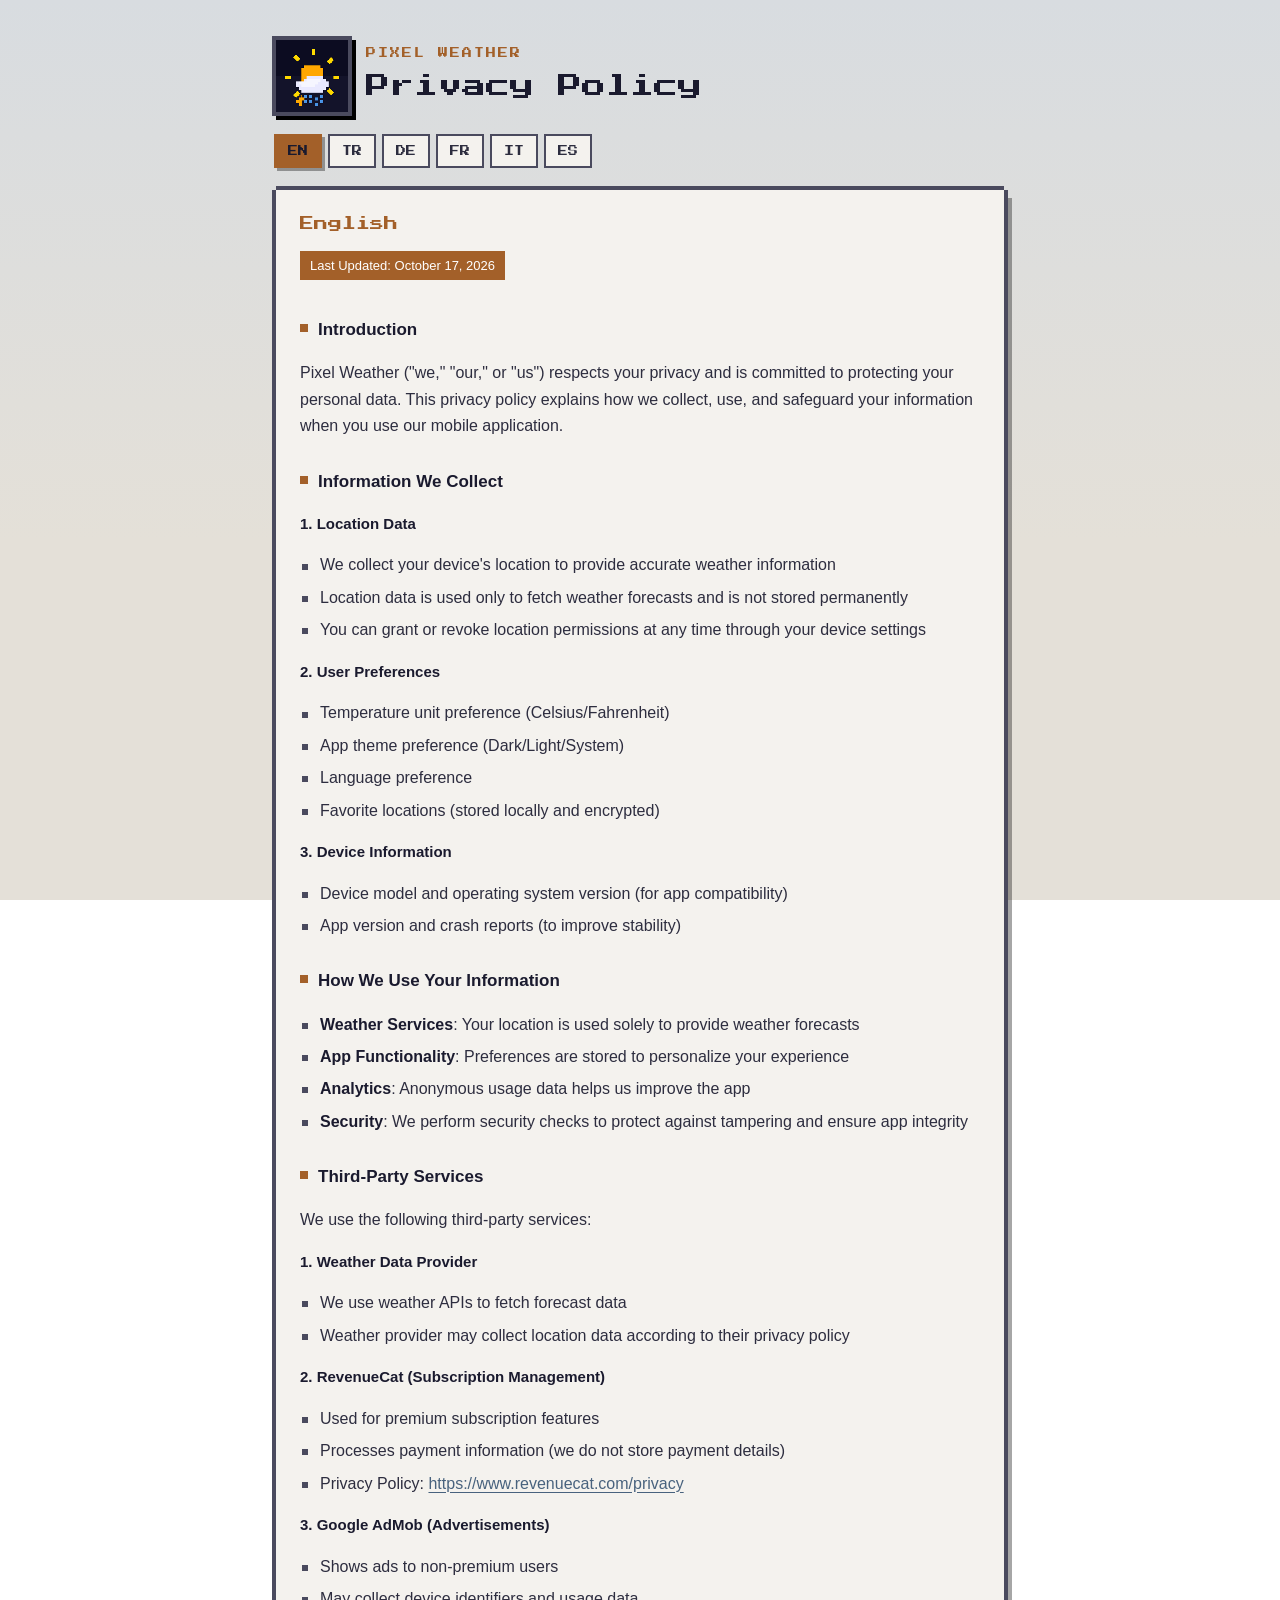
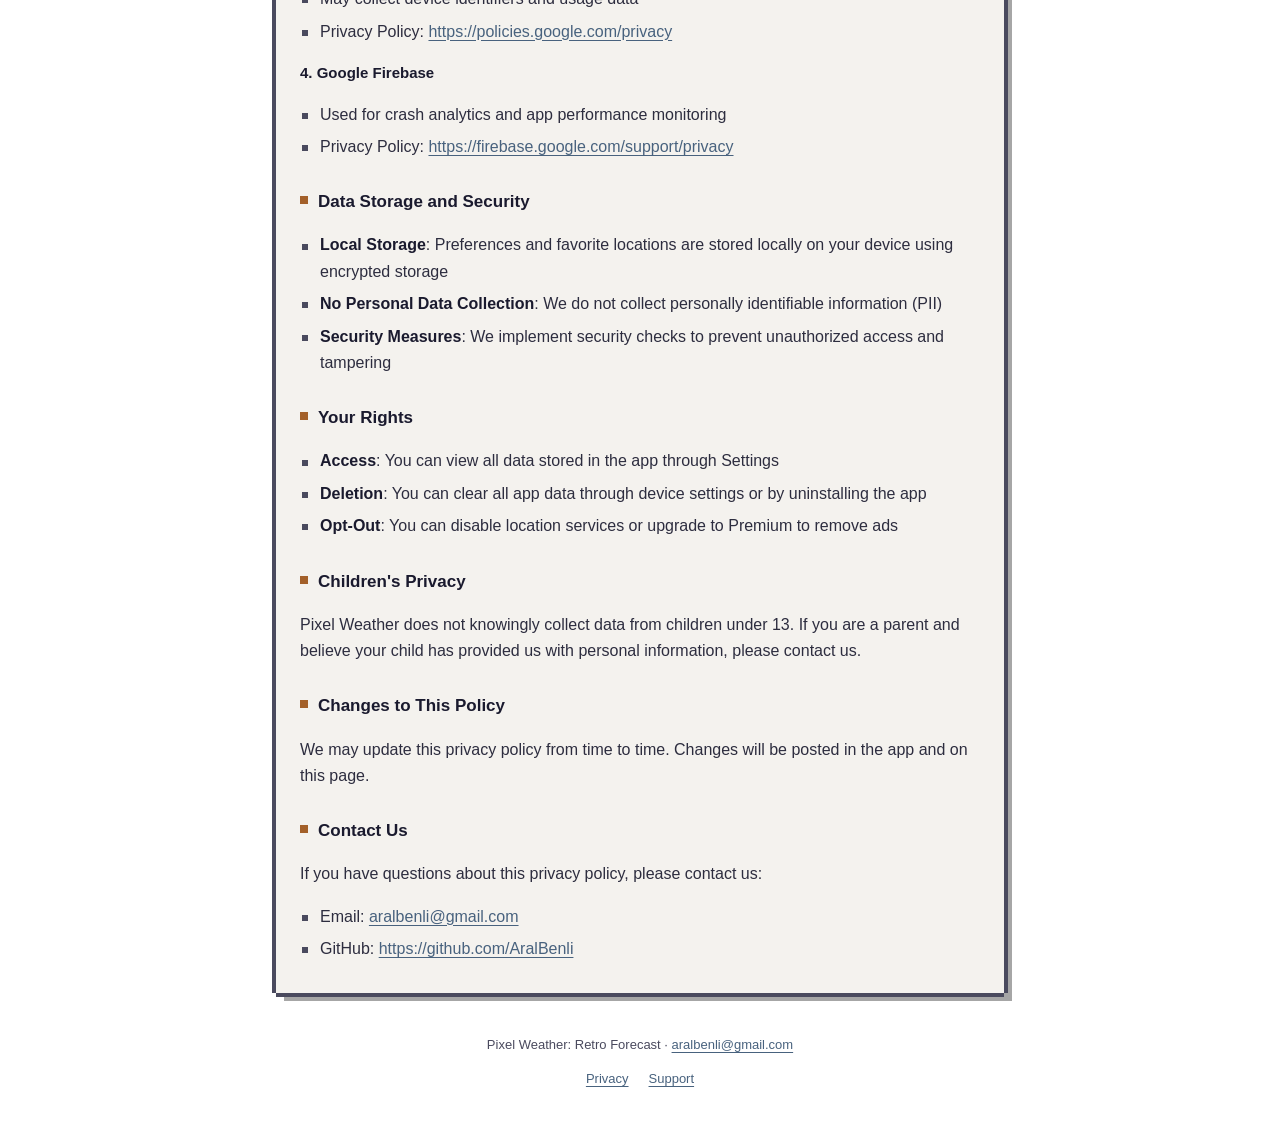
==== privacy.html @ 5e71ec56 "Add themed privacy and support pages Co-Authored-By: Claude Opus 5.5 <noreply@anthropic.com>" ====
<!doctype html>
<html lang="en">
<head>
<meta charset="utf-8">
<meta name="viewport" content="width=device-width, initial-scale=1">
<title>Privacy Policy · Pixel Weather</title>
<link rel="icon" href="icon.png">
<link rel="apple-touch-icon" href="icon.png">
<link rel="preconnect" href="https://fonts.googleapis.com">
<link rel="preconnect" href="https://fonts.gstatic.com" crossorigin>
<link href="https://fonts.googleapis.com/css2?family=Press+Start+2P&display=swap" rel="stylesheet">
<link rel="stylesheet" href="style.css">
</head>
<body>
<div class="sky" aria-hidden="true"></div>
<main>
<header class="hero">
<img src="icon.png" alt="" width="72" height="72" class="logo">
<div>
<p class="app">PIXEL WEATHER</p>
<h1>Privacy Policy</h1>
</div>
</header>
<div class="tabs" role="tablist" aria-label="Language"><button type="button" role="tab" data-lang="en" aria-selected="false">EN</button><button type="button" role="tab" data-lang="tr" aria-selected="false">TR</button><button type="button" role="tab" data-lang="de" aria-selected="false">DE</button><button type="button" role="tab" data-lang="fr" aria-selected="false">FR</button><button type="button" role="tab" data-lang="it" aria-selected="false">IT</button><button type="button" role="tab" data-lang="es" aria-selected="false">ES</button></div>
<section class="card policy" data-lang="en" lang="en" hidden>
<h2>English</h2>
<p class="updated">Last Updated: October 17, 2026</p>
<h3>Introduction</h3>
<p>Pixel Weather ("we," "our," or "us") respects your privacy and is committed to protecting your personal data. This privacy policy explains how we collect, use, and safeguard your information when you use our mobile application.</p>
<h3>Information We Collect</h3>
<h4>1. Location Data</h4>
<ul>
<li>We collect your device's location to provide accurate weather information</li>
<li>Location data is used only to fetch weather forecasts and is not stored permanently</li>
<li>You can grant or revoke location permissions at any time through your device settings</li>
</ul>
<h4>2. User Preferences</h4>
<ul>
<li>Temperature unit preference (Celsius/Fahrenheit)</li>
<li>App theme preference (Dark/Light/System)</li>
<li>Language preference</li>
<li>Favorite locations (stored locally and encrypted)</li>
</ul>
<h4>3. Device Information</h4>
<ul>
<li>Device model and operating system version (for app compatibility)</li>
<li>App version and crash reports (to improve stability)</li>
</ul>
<h3>How We Use Your Information</h3>
<ul>
<li><strong>Weather Services</strong>: Your location is used solely to provide weather forecasts</li>
<li><strong>App Functionality</strong>: Preferences are stored to personalize your experience</li>
<li><strong>Analytics</strong>: Anonymous usage data helps us improve the app</li>
<li><strong>Security</strong>: We perform security checks to protect against tampering and ensure app integrity</li>
</ul>
<h3>Third-Party Services</h3>
<p>We use the following third-party services:</p>
<h4>1. Weather Data Provider</h4>
<ul>
<li>We use weather APIs to fetch forecast data</li>
<li>Weather provider may collect location data according to their privacy policy</li>
</ul>
<h4>2. RevenueCat (Subscription Management)</h4>
<ul>
<li>Used for premium subscription features</li>
<li>Processes payment information (we do not store payment details)</li>
<li>Privacy Policy: <a href="https://www.revenuecat.com/privacy" rel="noopener">https://www.revenuecat.com/privacy</a></li>
</ul>
<h4>3. Google AdMob (Advertisements)</h4>
<ul>
<li>Shows ads to non-premium users</li>
<li>May collect device identifiers and usage data</li>
<li>Privacy Policy: <a href="https://policies.google.com/privacy" rel="noopener">https://policies.google.com/privacy</a></li>
</ul>
<h4>4. Google Firebase</h4>
<ul>
<li>Used for crash analytics and app performance monitoring</li>
<li>Privacy Policy: <a href="https://firebase.google.com/support/privacy" rel="noopener">https://firebase.google.com/support/privacy</a></li>
</ul>
<h3>Data Storage and Security</h3>
<ul>
<li><strong>Local Storage</strong>: Preferences and favorite locations are stored locally on your device using encrypted storage</li>
<li><strong>No Personal Data Collection</strong>: We do not collect personally identifiable information (PII)</li>
<li><strong>Security Measures</strong>: We implement security checks to prevent unauthorized access and tampering</li>
</ul>
<h3>Your Rights</h3>
<ul>
<li><strong>Access</strong>: You can view all data stored in the app through Settings</li>
<li><strong>Deletion</strong>: You can clear all app data through device settings or by uninstalling the app</li>
<li><strong>Opt-Out</strong>: You can disable location services or upgrade to Premium to remove ads</li>
</ul>
<h3>Children's Privacy</h3>
<p>Pixel Weather does not knowingly collect data from children under 13. If you are a parent and believe your child has provided us with personal information, please contact us.</p>
<h3>Changes to This Policy</h3>
<p>We may update this privacy policy from time to time. Changes will be posted in the app and on this page.</p>
<h3>Contact Us</h3>
<p>If you have questions about this privacy policy, please contact us:</p>
<ul>
<li>Email: <a href="mailto:aralbenli@gmail.com">aralbenli@gmail.com</a></li>
<li>GitHub: <a href="https://github.com/AralBenli" rel="noopener">https://github.com/AralBenli</a></li>
</ul>
</section>
<section class="card policy" data-lang="tr" lang="tr" hidden>
<h2>Türkçe</h2>
<p class="updated">Son Güncelleme: 17 Ekim 2026</p>
<h3>Giriş</h3>
<p>Pixel Weather ("biz" veya "uygulamamız") gizliliğinize saygı duyar ve kişisel verilerinizi korumayı taahhüt eder. Bu gizlilik politikası, mobil uygulamamızı kullandığınızda bilgilerinizi nasıl topladığımızı, kullandığımızı ve koruduğumuzu açıklar.</p>
<h3>Topladığımız Bilgiler</h3>
<h4>1. Konum Verileri</h4>
<ul>
<li>Doğru hava durumu bilgisi sağlamak için cihazınızın konumunu topluyoruz</li>
<li>Konum verileri yalnızca hava tahminlerini almak için kullanılır ve kalıcı olarak saklanmaz</li>
<li>Cihaz ayarlarınızdan istediğiniz zaman konum izinlerini verebilir veya iptal edebilirsiniz</li>
</ul>
<h4>2. Kullanıcı Tercihleri</h4>
<ul>
<li>Sıcaklık birimi tercihi (Celsius/Fahrenheit)</li>
<li>Uygulama tema tercihi (Karanlık/Aydınlık/Sistem)</li>
<li>Dil tercihi</li>
<li>Favori konumlar (yerel olarak ve şifreli şekilde saklanır)</li>
</ul>
<h4>3. Cihaz Bilgileri</h4>
<ul>
<li>Cihaz modeli ve işletim sistemi sürümü (uygulama uyumluluğu için)</li>
<li>Uygulama sürümü ve çökme raporları (kararlılığı artırmak için)</li>
</ul>
<h3>Bilgilerinizi Nasıl Kullanıyoruz</h3>
<ul>
<li><strong>Hava Durumu Hizmetleri</strong>: Konumunuz yalnızca hava tahminleri sağlamak için kullanılır</li>
<li><strong>Uygulama İşlevselliği</strong>: Tercihler deneyiminizi kişiselleştirmek için saklanır</li>
<li><strong>Analitik</strong>: Anonim kullanım verileri uygulamayı geliştirmemize yardımcı olur</li>
<li><strong>Güvenlik</strong>: Müdahaleye karşı koruma ve uygulama bütünlüğünü sağlamak için güvenlik kontrolleri yaparız</li>
</ul>
<h3>Üçüncü Taraf Hizmetler</h3>
<p>Aşağıdaki üçüncü taraf hizmetlerini kullanıyoruz:</p>
<h4>1. Hava Durumu Veri Sağlayıcı</h4>
<ul>
<li>Tahmin verilerini almak için hava durumu API'lerini kullanıyoruz</li>
<li>Hava durumu sağlayıcı, gizlilik politikasına göre konum verilerini toplayabilir</li>
</ul>
<h4>2. RevenueCat (Abonelik Yönetimi)</h4>
<ul>
<li>Premium abonelik özellikleri için kullanılır</li>
<li>Ödeme bilgilerini işler (ödeme detaylarını saklamayız)</li>
<li>Gizlilik Politikası: <a href="https://www.revenuecat.com/privacy" rel="noopener">https://www.revenuecat.com/privacy</a></li>
</ul>
<h4>3. Google AdMob (Reklamlar)</h4>
<ul>
<li>Premium olmayan kullanıcılara reklam gösterir</li>
<li>Cihaz tanımlayıcıları ve kullanım verilerini toplayabilir</li>
<li>Gizlilik Politikası: <a href="https://policies.google.com/privacy" rel="noopener">https://policies.google.com/privacy</a></li>
</ul>
<h4>4. Google Firebase</h4>
<ul>
<li>Çökme analitiği ve uygulama performans izleme için kullanılır</li>
<li>Gizlilik Politikası: <a href="https://firebase.google.com/support/privacy" rel="noopener">https://firebase.google.com/support/privacy</a></li>
</ul>
<h3>Veri Depolama ve Güvenlik</h3>
<ul>
<li><strong>Yerel Depolama</strong>: Tercihler ve favori konumlar, şifreli depolama kullanılarak cihazınızda yerel olarak saklanır</li>
<li><strong>Kişisel Veri Toplama Yok</strong>: Kişisel olarak tanımlanabilir bilgi (PII) toplamıyoruz</li>
<li><strong>Güvenlik Önlemleri</strong>: Yetkisiz erişimi ve müdahaleyi önlemek için güvenlik kontrolleri uyguluyoruz</li>
</ul>
<h3>Haklarınız</h3>
<ul>
<li><strong>Erişim</strong>: Ayarlar üzerinden uygulamada saklanan tüm verileri görüntüleyebilirsiniz</li>
<li><strong>Silme</strong>: Cihaz ayarları üzerinden veya uygulamayı kaldırarak tüm uygulama verilerini temizleyebilirsiniz</li>
<li><strong>Vazgeçme</strong>: Konum hizmetlerini devre dışı bırakabilir veya reklamları kaldırmak için Premium'a yükseltebilirsiniz</li>
</ul>
<h3>Çocukların Gizliliği</h3>
<p>Pixel Weather, 13 yaşın altındaki çocuklardan bilerek veri toplamaz. Ebeveynseniz ve çocuğunuzun bize kişisel bilgi verdiğine inanıyorsanız, lütfen bizimle iletişime geçin.</p>
<h3>Bu Politikadaki Değişiklikler</h3>
<p>Bu gizlilik politikasını zaman zaman güncelleyebiliriz. Değişiklikler uygulamada ve bu sayfada yayınlanacaktır.</p>
<h3>Bize Ulaşın</h3>
<p>Bu gizlilik politikası hakkında sorularınız varsa, lütfen bizimle iletişime geçin:</p>
<ul>
<li>E-posta: <a href="mailto:aralbenli@gmail.com">aralbenli@gmail.com</a></li>
<li>GitHub: <a href="https://github.com/AralBenli" rel="noopener">https://github.com/AralBenli</a></li>
</ul>
</section>
<section class="card policy" data-lang="de" lang="de" hidden>
<h2>Deutsch</h2>
<p class="updated">Zuletzt aktualisiert: 7. Dezember 2024</p>
<h3>Einführung</h3>
<p>Pixel Weather ("wir", "unser" oder "uns") respektiert Ihre Privatsphäre und verpflichtet sich, Ihre persönlichen Daten zu schützen. Diese Datenschutzrichtlinie erläutert, wie wir Ihre Informationen sammeln, verwenden und schützen, wenn Sie unsere mobile Anwendung nutzen.</p>
<h3>Informationen, die wir sammeln</h3>
<h4>1. Standortdaten</h4>
<ul>
<li>Wir erfassen den Standort Ihres Geräts, um genaue Wetterinformationen bereitzustellen</li>
<li>Standortdaten werden nur zum Abrufen von Wettervorhersagen verwendet und nicht dauerhaft gespeichert</li>
<li>Sie können Standortberechtigungen jederzeit über Ihre Geräteinstellungen erteilen oder widerrufen</li>
</ul>
<h4>2. Benutzerpräferenzen</h4>
<ul>
<li>Temperatureinheit-Präferenz (Celsius/Fahrenheit)</li>
<li>App-Theme-Präferenz (Dunkel/Hell/System)</li>
<li>Sprachpräferenz</li>
<li>Favorisierte Standorte (lokal und verschlüsselt gespeichert)</li>
</ul>
<h4>3. Geräteinformationen</h4>
<ul>
<li>Gerätemodell und Betriebssystemversion (für App-Kompatibilität)</li>
<li>App-Version und Absturzberichte (zur Verbesserung der Stabilität)</li>
</ul>
<h3>Wie wir Ihre Informationen verwenden</h3>
<ul>
<li><strong>Wetterdienste</strong>: Ihr Standort wird ausschließlich zur Bereitstellung von Wettervorhersagen verwendet</li>
<li><strong>App-Funktionalität</strong>: Präferenzen werden gespeichert, um Ihre Erfahrung zu personalisieren</li>
<li><strong>Analysen</strong>: Anonyme Nutzungsdaten helfen uns, die App zu verbessern</li>
<li><strong>Sicherheit</strong>: Wir führen Sicherheitsprüfungen durch, um vor Manipulation zu schützen und die App-Integrität zu gewährleisten</li>
</ul>
<h3>Drittanbieterdienste</h3>
<p>Wir verwenden folgende Drittanbieterdienste:</p>
<h4>1. Wetterdatenanbieter</h4>
<ul>
<li>Wir verwenden Wetter-APIs zum Abrufen von Vorhersagedaten</li>
<li>Der Wetteranbieter kann Standortdaten gemäß seiner Datenschutzrichtlinie sammeln</li>
</ul>
<h4>2. RevenueCat (Abonnementverwaltung)</h4>
<ul>
<li>Wird für Premium-Abonnementfunktionen verwendet</li>
<li>Verarbeitet Zahlungsinformationen (wir speichern keine Zahlungsdetails)</li>
<li>Datenschutzrichtlinie: <a href="https://www.revenuecat.com/privacy" rel="noopener">https://www.revenuecat.com/privacy</a></li>
</ul>
<h4>3. Google AdMob (Werbung)</h4>
<ul>
<li>Zeigt Werbung für Nicht-Premium-Benutzer</li>
<li>Kann Gerätekennungen und Nutzungsdaten sammeln</li>
<li>Datenschutzrichtlinie: <a href="https://policies.google.com/privacy" rel="noopener">https://policies.google.com/privacy</a></li>
</ul>
<h4>4. Google Firebase</h4>
<ul>
<li>Wird für Absturzanalysen und App-Leistungsüberwachung verwendet</li>
<li>Datenschutzrichtlinie: <a href="https://firebase.google.com/support/privacy" rel="noopener">https://firebase.google.com/support/privacy</a></li>
</ul>
<h3>Datenspeicherung und Sicherheit</h3>
<ul>
<li><strong>Lokale Speicherung</strong>: Präferenzen und Favoritenstandorte werden lokal auf Ihrem Gerät mit verschlüsselter Speicherung gespeichert</li>
<li><strong>Keine Sammlung persönlicher Daten</strong>: Wir sammeln keine persönlich identifizierbaren Informationen (PII)</li>
<li><strong>Sicherheitsmaßnahmen</strong>: Wir implementieren Sicherheitsprüfungen, um unbefugten Zugriff und Manipulation zu verhindern</li>
</ul>
<h3>Ihre Rechte</h3>
<ul>
<li><strong>Zugriff</strong>: Sie können alle in der App gespeicherten Daten über die Einstellungen einsehen</li>
<li><strong>Löschung</strong>: Sie können alle App-Daten über die Geräteeinstellungen löschen oder durch Deinstallation der App</li>
<li><strong>Widerspruch</strong>: Sie können Standortdienste deaktivieren oder auf Premium upgraden, um Werbung zu entfernen</li>
</ul>
<h3>Privatsphäre von Kindern</h3>
<p>Pixel Weather sammelt wissentlich keine Daten von Kindern unter 13 Jahren. Wenn Sie ein Elternteil sind und glauben, dass Ihr Kind uns persönliche Informationen zur Verfügung gestellt hat, kontaktieren Sie uns bitte.</p>
<h3>Änderungen dieser Richtlinie</h3>
<p>Wir können diese Datenschutzrichtlinie von Zeit zu Zeit aktualisieren. Änderungen werden in der App und auf dieser Seite veröffentlicht.</p>
<h3>Kontaktieren Sie uns</h3>
<p>Wenn Sie Fragen zu dieser Datenschutzrichtlinie haben, kontaktieren Sie uns bitte:</p>
<ul>
<li>E-Mail: <a href="mailto:aralbenli@gmail.com">aralbenli@gmail.com</a></li>
<li>GitHub: <a href="https://github.com/AralBenli" rel="noopener">https://github.com/AralBenli</a></li>
</ul>
</section>
<section class="card policy" data-lang="fr" lang="fr" hidden>
<h2>Français</h2>
<p class="updated">Dernière mise à jour : 7 décembre 2024</p>
<h3>Introduction</h3>
<p>Pixel Weather ("nous", "notre" ou "nos") respecte votre vie privée et s'engage à protéger vos données personnelles. Cette politique de confidentialité explique comment nous collectons, utilisons et protégeons vos informations lorsque vous utilisez notre application mobile.</p>
<h3>Informations que nous collectons</h3>
<h4>1. Données de localisation</h4>
<ul>
<li>Nous collectons la localisation de votre appareil pour fournir des informations météorologiques précises</li>
<li>Les données de localisation sont utilisées uniquement pour récupérer les prévisions météo et ne sont pas stockées de façon permanente</li>
<li>Vous pouvez accorder ou révoquer les autorisations de localisation à tout moment via les paramètres de votre appareil</li>
</ul>
<h4>2. Préférences utilisateur</h4>
<ul>
<li>Préférence d'unité de température (Celsius/Fahrenheit)</li>
<li>Préférence de thème de l'application (Sombre/Clair/Système)</li>
<li>Préférence de langue</li>
<li>Emplacements favoris (stockés localement et cryptés)</li>
</ul>
<h4>3. Informations sur l'appareil</h4>
<ul>
<li>Modèle d'appareil et version du système d'exploitation (pour la compatibilité de l'application)</li>
<li>Version de l'application et rapports de plantage (pour améliorer la stabilité)</li>
</ul>
<h3>Comment nous utilisons vos informations</h3>
<ul>
<li><strong>Services météorologiques</strong> : Votre localisation est utilisée uniquement pour fournir des prévisions météo</li>
<li><strong>Fonctionnalité de l'application</strong> : Les préférences sont stockées pour personnaliser votre expérience</li>
<li><strong>Analyses</strong> : Les données d'utilisation anonymes nous aident à améliorer l'application</li>
<li><strong>Sécurité</strong> : Nous effectuons des contrôles de sécurité pour protéger contre les manipulations et garantir l'intégrité de l'application</li>
</ul>
<h3>Services tiers</h3>
<p>Nous utilisons les services tiers suivants :</p>
<h4>1. Fournisseur de données météorologiques</h4>
<ul>
<li>Nous utilisons des API météo pour récupérer les données de prévision</li>
<li>Le fournisseur météo peut collecter des données de localisation selon sa politique de confidentialité</li>
</ul>
<h4>2. RevenueCat (Gestion des abonnements)</h4>
<ul>
<li>Utilisé pour les fonctionnalités d'abonnement premium</li>
<li>Traite les informations de paiement (nous ne stockons pas les détails de paiement)</li>
<li>Politique de confidentialité : <a href="https://www.revenuecat.com/privacy" rel="noopener">https://www.revenuecat.com/privacy</a></li>
</ul>
<h4>3. Google AdMob (Publicités)</h4>
<ul>
<li>Affiche des publicités aux utilisateurs non premium</li>
<li>Peut collecter des identifiants d'appareil et des données d'utilisation</li>
<li>Politique de confidentialité : <a href="https://policies.google.com/privacy" rel="noopener">https://policies.google.com/privacy</a></li>
</ul>
<h4>4. Google Firebase</h4>
<ul>
<li>Utilisé pour l'analyse des plantages et la surveillance des performances de l'application</li>
<li>Politique de confidentialité : <a href="https://firebase.google.com/support/privacy" rel="noopener">https://firebase.google.com/support/privacy</a></li>
</ul>
<h3>Stockage et sécurité des données</h3>
<ul>
<li><strong>Stockage local</strong> : Les préférences et emplacements favoris sont stockés localement sur votre appareil à l'aide d'un stockage crypté</li>
<li><strong>Pas de collecte de données personnelles</strong> : Nous ne collectons pas d'informations personnellement identifiables (PII)</li>
<li><strong>Mesures de sécurité</strong> : Nous mettons en œuvre des contrôles de sécurité pour empêcher l'accès non autorisé et la manipulation</li>
</ul>
<h3>Vos droits</h3>
<ul>
<li><strong>Accès</strong> : Vous pouvez consulter toutes les données stockées dans l'application via les Paramètres</li>
<li><strong>Suppression</strong> : Vous pouvez effacer toutes les données de l'application via les paramètres de l'appareil ou en désinstallant l'application</li>
<li><strong>Opt-Out</strong> : Vous pouvez désactiver les services de localisation ou passer à Premium pour supprimer les publicités</li>
</ul>
<h3>Confidentialité des enfants</h3>
<p>Pixel Weather ne collecte pas sciemment de données auprès d'enfants de moins de 13 ans. Si vous êtes parent et pensez que votre enfant nous a fourni des informations personnelles, veuillez nous contacter.</p>
<h3>Modifications de cette politique</h3>
<p>Nous pouvons mettre à jour cette politique de confidentialité de temps en temps. Les modifications seront publiées dans l'application et sur cette page.</p>
<h3>Nous contacter</h3>
<p>Si vous avez des questions concernant cette politique de confidentialité, veuillez nous contacter :</p>
<ul>
<li>E-mail : <a href="mailto:aralbenli@gmail.com">aralbenli@gmail.com</a></li>
<li>GitHub : <a href="https://github.com/AralBenli" rel="noopener">https://github.com/AralBenli</a></li>
</ul>
</section>
<section class="card policy" data-lang="it" lang="it" hidden>
<h2>Italiano</h2>
<p class="updated">Ultimo aggiornamento: 7 dicembre 2024</p>
<h3>Introduzione</h3>
<p>Pixel Weather ("noi", "nostro" o "ci") rispetta la tua privacy e si impegna a proteggere i tuoi dati personali. Questa informativa sulla privacy spiega come raccogliamo, utilizziamo e proteggiamo le tue informazioni quando utilizzi la nostra applicazione mobile.</p>
<h3>Informazioni che raccogliamo</h3>
<h4>1. Dati sulla posizione</h4>
<ul>
<li>Raccogliamo la posizione del tuo dispositivo per fornire informazioni meteorologiche accurate</li>
<li>I dati sulla posizione vengono utilizzati solo per recuperare le previsioni meteorologiche e non vengono memorizzati in modo permanente</li>
<li>Puoi concedere o revocare le autorizzazioni di localizzazione in qualsiasi momento tramite le impostazioni del dispositivo</li>
</ul>
<h4>2. Preferenze utente</h4>
<ul>
<li>Preferenza unità di temperatura (Celsius/Fahrenheit)</li>
<li>Preferenza tema app (Scuro/Chiaro/Sistema)</li>
<li>Preferenza lingua</li>
<li>Posizioni preferite (memorizzate localmente e crittografate)</li>
</ul>
<h4>3. Informazioni sul dispositivo</h4>
<ul>
<li>Modello del dispositivo e versione del sistema operativo (per compatibilità dell'app)</li>
<li>Versione dell'app e rapporti sui crash (per migliorare la stabilità)</li>
</ul>
<h3>Come utilizziamo le tue informazioni</h3>
<ul>
<li><strong>Servizi meteorologici</strong>: La tua posizione viene utilizzata esclusivamente per fornire previsioni meteorologiche</li>
<li><strong>Funzionalità dell'app</strong>: Le preferenze vengono memorizzate per personalizzare la tua esperienza</li>
<li><strong>Analisi</strong>: I dati di utilizzo anonimi ci aiutano a migliorare l'app</li>
<li><strong>Sicurezza</strong>: Eseguiamo controlli di sicurezza per proteggere da manomissioni e garantire l'integrità dell'app</li>
</ul>
<h3>Servizi di terze parti</h3>
<p>Utilizziamo i seguenti servizi di terze parti:</p>
<h4>1. Fornitore di dati meteorologici</h4>
<ul>
<li>Utilizziamo API meteorologiche per recuperare i dati delle previsioni</li>
<li>Il fornitore meteorologico può raccogliere dati sulla posizione secondo la propria informativa sulla privacy</li>
</ul>
<h4>2. RevenueCat (Gestione abbonamenti)</h4>
<ul>
<li>Utilizzato per funzionalità di abbonamento premium</li>
<li>Elabora informazioni di pagamento (non memorizziamo i dettagli di pagamento)</li>
<li>Informativa sulla privacy: <a href="https://www.revenuecat.com/privacy" rel="noopener">https://www.revenuecat.com/privacy</a></li>
</ul>
<h4>3. Google AdMob (Pubblicità)</h4>
<ul>
<li>Mostra annunci agli utenti non premium</li>
<li>Può raccogliere identificatori del dispositivo e dati di utilizzo</li>
<li>Informativa sulla privacy: <a href="https://policies.google.com/privacy" rel="noopener">https://policies.google.com/privacy</a></li>
</ul>
<h4>4. Google Firebase</h4>
<ul>
<li>Utilizzato per l'analisi dei crash e il monitoraggio delle prestazioni dell'app</li>
<li>Informativa sulla privacy: <a href="https://firebase.google.com/support/privacy" rel="noopener">https://firebase.google.com/support/privacy</a></li>
</ul>
<h3>Archiviazione e sicurezza dei dati</h3>
<ul>
<li><strong>Archiviazione locale</strong>: Le preferenze e le posizioni preferite vengono memorizzate localmente sul tuo dispositivo utilizzando l'archiviazione crittografata</li>
<li><strong>Nessuna raccolta di dati personali</strong>: Non raccogliamo informazioni personalmente identificabili (PII)</li>
<li><strong>Misure di sicurezza</strong>: Implementiamo controlli di sicurezza per prevenire accessi non autorizzati e manomissioni</li>
</ul>
<h3>I tuoi diritti</h3>
<ul>
<li><strong>Accesso</strong>: Puoi visualizzare tutti i dati memorizzati nell'app tramite Impostazioni</li>
<li><strong>Eliminazione</strong>: Puoi cancellare tutti i dati dell'app tramite le impostazioni del dispositivo o disinstallando l'app</li>
<li><strong>Opt-Out</strong>: Puoi disabilitare i servizi di localizzazione o passare a Premium per rimuovere gli annunci</li>
</ul>
<h3>Privacy dei bambini</h3>
<p>Pixel Weather non raccoglie consapevolmente dati da bambini di età inferiore ai 13 anni. Se sei un genitore e ritieni che tuo figlio ci abbia fornito informazioni personali, ti preghiamo di contattarci.</p>
<h3>Modifiche a questa politica</h3>
<p>Potremmo aggiornare questa informativa sulla privacy di volta in volta. Le modifiche saranno pubblicate nell'app e in questa pagina.</p>
<h3>Contattaci</h3>
<p>Se hai domande su questa informativa sulla privacy, contattaci:</p>
<ul>
<li>E-mail: <a href="mailto:aralbenli@gmail.com">aralbenli@gmail.com</a></li>
<li>GitHub: <a href="https://github.com/AralBenli" rel="noopener">https://github.com/AralBenli</a></li>
</ul>
</section>
<section class="card policy" data-lang="es" lang="es" hidden>
<h2>Español</h2>
<p class="updated">Última actualización: 7 de diciembre de 2024</p>
<h3>Introducción</h3>
<p>Pixel Weather ("nosotros", "nuestro" o "nos") respeta su privacidad y se compromete a proteger sus datos personales. Esta política de privacidad explica cómo recopilamos, usamos y protegemos su información cuando utiliza nuestra aplicación móvil.</p>
<h3>Información que recopilamos</h3>
<h4>1. Datos de ubicación</h4>
<ul>
<li>Recopilamos la ubicación de su dispositivo para proporcionar información meteorológica precisa</li>
<li>Los datos de ubicación se utilizan únicamente para obtener pronósticos meteorológicos y no se almacenan de forma permanente</li>
<li>Puede otorgar o revocar permisos de ubicación en cualquier momento a través de la configuración de su dispositivo</li>
</ul>
<h4>2. Preferencias del usuario</h4>
<ul>
<li>Preferencia de unidad de temperatura (Celsius/Fahrenheit)</li>
<li>Preferencia de tema de la aplicación (Oscuro/Claro/Sistema)</li>
<li>Preferencia de idioma</li>
<li>Ubicaciones favoritas (almacenadas localmente y encriptadas)</li>
</ul>
<h4>3. Información del dispositivo</h4>
<ul>
<li>Modelo de dispositivo y versión del sistema operativo (para compatibilidad de la aplicación)</li>
<li>Versión de la aplicación e informes de fallos (para mejorar la estabilidad)</li>
</ul>
<h3>Cómo utilizamos su información</h3>
<ul>
<li><strong>Servicios meteorológicos</strong>: Su ubicación se utiliza únicamente para proporcionar pronósticos meteorológicos</li>
<li><strong>Funcionalidad de la aplicación</strong>: Las preferencias se almacenan para personalizar su experiencia</li>
<li><strong>Análisis</strong>: Los datos de uso anónimos nos ayudan a mejorar la aplicación</li>
<li><strong>Seguridad</strong>: Realizamos verificaciones de seguridad para proteger contra manipulaciones y garantizar la integridad de la aplicación</li>
</ul>
<h3>Servicios de terceros</h3>
<p>Utilizamos los siguientes servicios de terceros:</p>
<h4>1. Proveedor de datos meteorológicos</h4>
<ul>
<li>Utilizamos APIs meteorológicas para obtener datos de pronóstico</li>
<li>El proveedor meteorológico puede recopilar datos de ubicación según su política de privacidad</li>
</ul>
<h4>2. RevenueCat (Gestión de suscripciones)</h4>
<ul>
<li>Se utiliza para funciones de suscripción premium</li>
<li>Procesa información de pago (no almacenamos detalles de pago)</li>
<li>Política de privacidad: <a href="https://www.revenuecat.com/privacy" rel="noopener">https://www.revenuecat.com/privacy</a></li>
</ul>
<h4>3. Google AdMob (Publicidad)</h4>
<ul>
<li>Muestra anuncios a usuarios no premium</li>
<li>Puede recopilar identificadores de dispositivo y datos de uso</li>
<li>Política de privacidad: <a href="https://policies.google.com/privacy" rel="noopener">https://policies.google.com/privacy</a></li>
</ul>
<h4>4. Google Firebase</h4>
<ul>
<li>Se utiliza para análisis de fallos y monitoreo del rendimiento de la aplicación</li>
<li>Política de privacidad: <a href="https://firebase.google.com/support/privacy" rel="noopener">https://firebase.google.com/support/privacy</a></li>
</ul>
<h3>Almacenamiento y seguridad de datos</h3>
<ul>
<li><strong>Almacenamiento local</strong>: Las preferencias y ubicaciones favoritas se almacenan localmente en su dispositivo utilizando almacenamiento encriptado</li>
<li><strong>No recopilación de datos personales</strong>: No recopilamos información de identificación personal (PII)</li>
<li><strong>Medidas de seguridad</strong>: Implementamos verificaciones de seguridad para prevenir accesos no autorizados y manipulaciones</li>
</ul>
<h3>Sus derechos</h3>
<ul>
<li><strong>Acceso</strong>: Puede ver todos los datos almacenados en la aplicación a través de Configuración</li>
<li><strong>Eliminación</strong>: Puede borrar todos los datos de la aplicación a través de la configuración del dispositivo o desinstalando la aplicación</li>
<li><strong>Exclusión</strong>: Puede deshabilitar los servicios de ubicación o actualizar a Premium para eliminar anuncios</li>
</ul>
<h3>Privacidad de los niños</h3>
<p>Pixel Weather no recopila intencionalmente datos de niños menores de 13 años. Si es padre y cree que su hijo nos ha proporcionado información personal, contáctenos.</p>
<h3>Cambios en esta política</h3>
<p>Podemos actualizar esta política de privacidad de vez en cuando. Los cambios se publicarán en la aplicación y en esta página.</p>
<h3>Contáctenos</h3>
<p>Si tiene preguntas sobre esta política de privacidad, contáctenos:</p>
<ul>
<li>Correo electrónico: <a href="mailto:aralbenli@gmail.com">aralbenli@gmail.com</a></li>
<li>GitHub: <a href="https://github.com/AralBenli" rel="noopener">https://github.com/AralBenli</a></li>
</ul>
</section>
</main>
<footer>
<p>Pixel Weather: Retro Forecast · <a href="mailto:aralbenli@gmail.com">aralbenli@gmail.com</a></p>
<nav><a href="privacy.html">Privacy</a><a href="support.html">Support</a></nav>
</footer>
<script>
(function () {
  var tabs = document.querySelectorAll('.tabs button');
  var codes = Array.prototype.map.call(tabs, function (t) { return t.dataset.lang; });
  function show(code) {
    if (codes.indexOf(code) < 0) code = 'en';
    tabs.forEach(function (t) { t.setAttribute('aria-selected', t.dataset.lang === code); });
    document.querySelectorAll('.policy').forEach(function (s) { s.hidden = s.dataset.lang !== code; });
    document.documentElement.lang = code;
  }
  tabs.forEach(function (t) {
    t.addEventListener('click', function () { history.replaceState(null, '', '#' + t.dataset.lang); show(t.dataset.lang); });
  });
  var hash = location.hash.slice(1);
  var nav = (navigator.language || 'en').slice(0, 2).toLowerCase();
  show(codes.indexOf(hash) >= 0 ? hash : nav);
})();
</script>
</body>
</html>
---- style.css ----
/* Palette from shared/.../ui/theme/Color.kt */
:root {
  --bg: #0d0d1e;
  --bg-2: #1a1a2e;
  --card: #1a1a2e;
  --card-edge: #3b3b52;
  --text: #b8b8c5;
  --muted: #8f8f9c;
  --heading: #e4e0d8;
  --accent: #ffa500;
  --accent-dim: #a36029;
  --link: #8fb4e0;
  --sun: #ffd600;
  --pixel: 4px;
  color-scheme: dark;
}

@media (prefers-color-scheme: light) {
  :root {
    --bg: #d8dce0;
    --bg-2: #e4e0d8;
    --card: #f4f2ee;
    --card-edge: #4a4a5e;
    --text: #2d2d3f;
    --muted: #4a4a5e;
    --heading: #1a1a2e;
    --accent: #a36029;
    --accent-dim: #a36029;
    --link: #48627e;
    --sun: #ab8644;
    color-scheme: light;
  }
}

* { box-sizing: border-box; }

html { -webkit-text-size-adjust: 100%; }

body {
  margin: 0;
  min-height: 100vh;
  background: linear-gradient(180deg, var(--bg) 0, var(--bg-2) 60vh) fixed;
  color: var(--text);
  font: 16px/1.65 -apple-system, BlinkMacSystemFont, "Segoe UI", Roboto, "Helvetica Neue", Arial, sans-serif;
}

/* A few pixel stars, only in the dark theme */
.sky {
  position: fixed;
  inset: 0;
  pointer-events: none;
  background-image:
    radial-gradient(var(--sun) 1px, transparent 1.5px),
    radial-gradient(#e8e8f8 1px, transparent 1.5px);
  background-size: 140px 120px, 90px 170px;
  background-position: 20px 30px, 60px 80px;
  opacity: .25;
}
@media (prefers-color-scheme: light) { .sky { display: none; } }

main, footer {
  position: relative;
  max-width: 760px;
  margin: 0 auto;
  padding: 0 16px;
}

.hero {
  display: flex;
  align-items: center;
  gap: 18px;
  padding: 40px 0 24px;
}
.logo {
  image-rendering: pixelated;
  box-shadow: 0 0 0 var(--pixel) var(--card-edge), var(--pixel) var(--pixel) 0 var(--pixel) #000;
}
.app {
  margin: 0 0 10px;
  font: 10px/1 "Press Start 2P", monospace;
  letter-spacing: 2px;
  color: var(--accent);
}
h1, h2 {
  font-family: "Press Start 2P", monospace;
  font-weight: normal;
  color: var(--heading);
  line-height: 1.5;
}
h1 { margin: 0; font-size: clamp(16px, 4.5vw, 24px); }
h2 { margin: 0 0 16px; font-size: 14px; color: var(--accent); }
h3 {
  margin: 28px 0 8px;
  font-size: 17px;
  color: var(--heading);
}
h3::before {
  content: "";
  display: inline-block;
  width: 8px;
  height: 8px;
  margin-right: 10px;
  vertical-align: 3px;
  background: var(--accent);
}
h4 { margin: 16px 0 4px; font-size: 15px; color: var(--heading); }

/* Stepped pixel border */
.card {
  margin: 0 0 20px;
  padding: 24px;
  background: var(--card);
  box-shadow:
    0 calc(var(--pixel) * -1) 0 0 var(--card-edge),
    0 var(--pixel) 0 0 var(--card-edge),
    calc(var(--pixel) * -1) 0 0 0 var(--card-edge),
    var(--pixel) 0 0 0 var(--card-edge),
    calc(var(--pixel) * 2) calc(var(--pixel) * 2) 0 0 rgba(0, 0, 0, .35);
}
.card > :last-child { margin-bottom: 0; }

.updated {
  display: inline-block;
  margin: 0 0 8px;
  padding: 4px 10px;
  font-size: 13px;
  color: var(--bg);
  background: var(--accent-dim);
}
@media (prefers-color-scheme: light) { .updated { color: #fff; } }

.lead { font-size: 17px; margin-top: 0; }
.muted { color: var(--muted); font-size: 14px; }

ul { padding-left: 0; list-style: none; }
li { position: relative; padding-left: 20px; margin: 6px 0; }
li::before {
  content: "";
  position: absolute;
  left: 2px;
  top: .7em;
  width: 6px;
  height: 6px;
  background: var(--muted);
}

a { color: var(--link); text-underline-offset: 3px; overflow-wrap: anywhere; }
strong { color: var(--heading); }

.tabs {
  display: flex;
  flex-wrap: wrap;
  gap: 10px;
  margin: 0 0 24px;
}
.tabs button {
  font: 10px/1 "Press Start 2P", monospace;
  padding: 10px 12px;
  border: 0;
  cursor: pointer;
  color: var(--text);
  background: var(--card);
  box-shadow: 0 0 0 2px var(--card-edge);
}
.tabs button[aria-selected="true"] {
  color: #1a1a2e;
  background: var(--accent);
  box-shadow: 0 0 0 2px var(--accent), 3px 3px 0 2px rgba(0, 0, 0, .35);
}
.tabs button:focus-visible, .button:focus-visible, summary:focus-visible {
  outline: 2px dashed var(--sun);
  outline-offset: 4px;
}

.button {
  display: inline-block;
  margin: 4px 8px 4px 0;
  padding: 12px 16px;
  font: 11px/1.4 "Press Start 2P", monospace;
  color: #1a1a2e;
  background: var(--accent);
  text-decoration: none;
  box-shadow: 3px 3px 0 0 rgba(0, 0, 0, .4);
}
.button:active { transform: translate(2px, 2px); box-shadow: 1px 1px 0 0 rgba(0, 0, 0, .4); }

details { border-top: 2px dashed var(--card-edge); padding: 12px 0; }
details:first-of-type { border-top: 0; padding-top: 0; }
summary {
  cursor: pointer;
  font-weight: 600;
  color: var(--heading);
  list-style: none;
}
summary::-webkit-details-marker { display: none; }
summary::before { content: "▸ "; color: var(--accent); }
details[open] summary::before { content: "▾ "; }

footer {
  padding-top: 8px;
  padding-bottom: 40px;
  font-size: 13px;
  color: var(--muted);
  text-align: center;
}
footer nav { display: flex; justify-content: center; gap: 20px; }
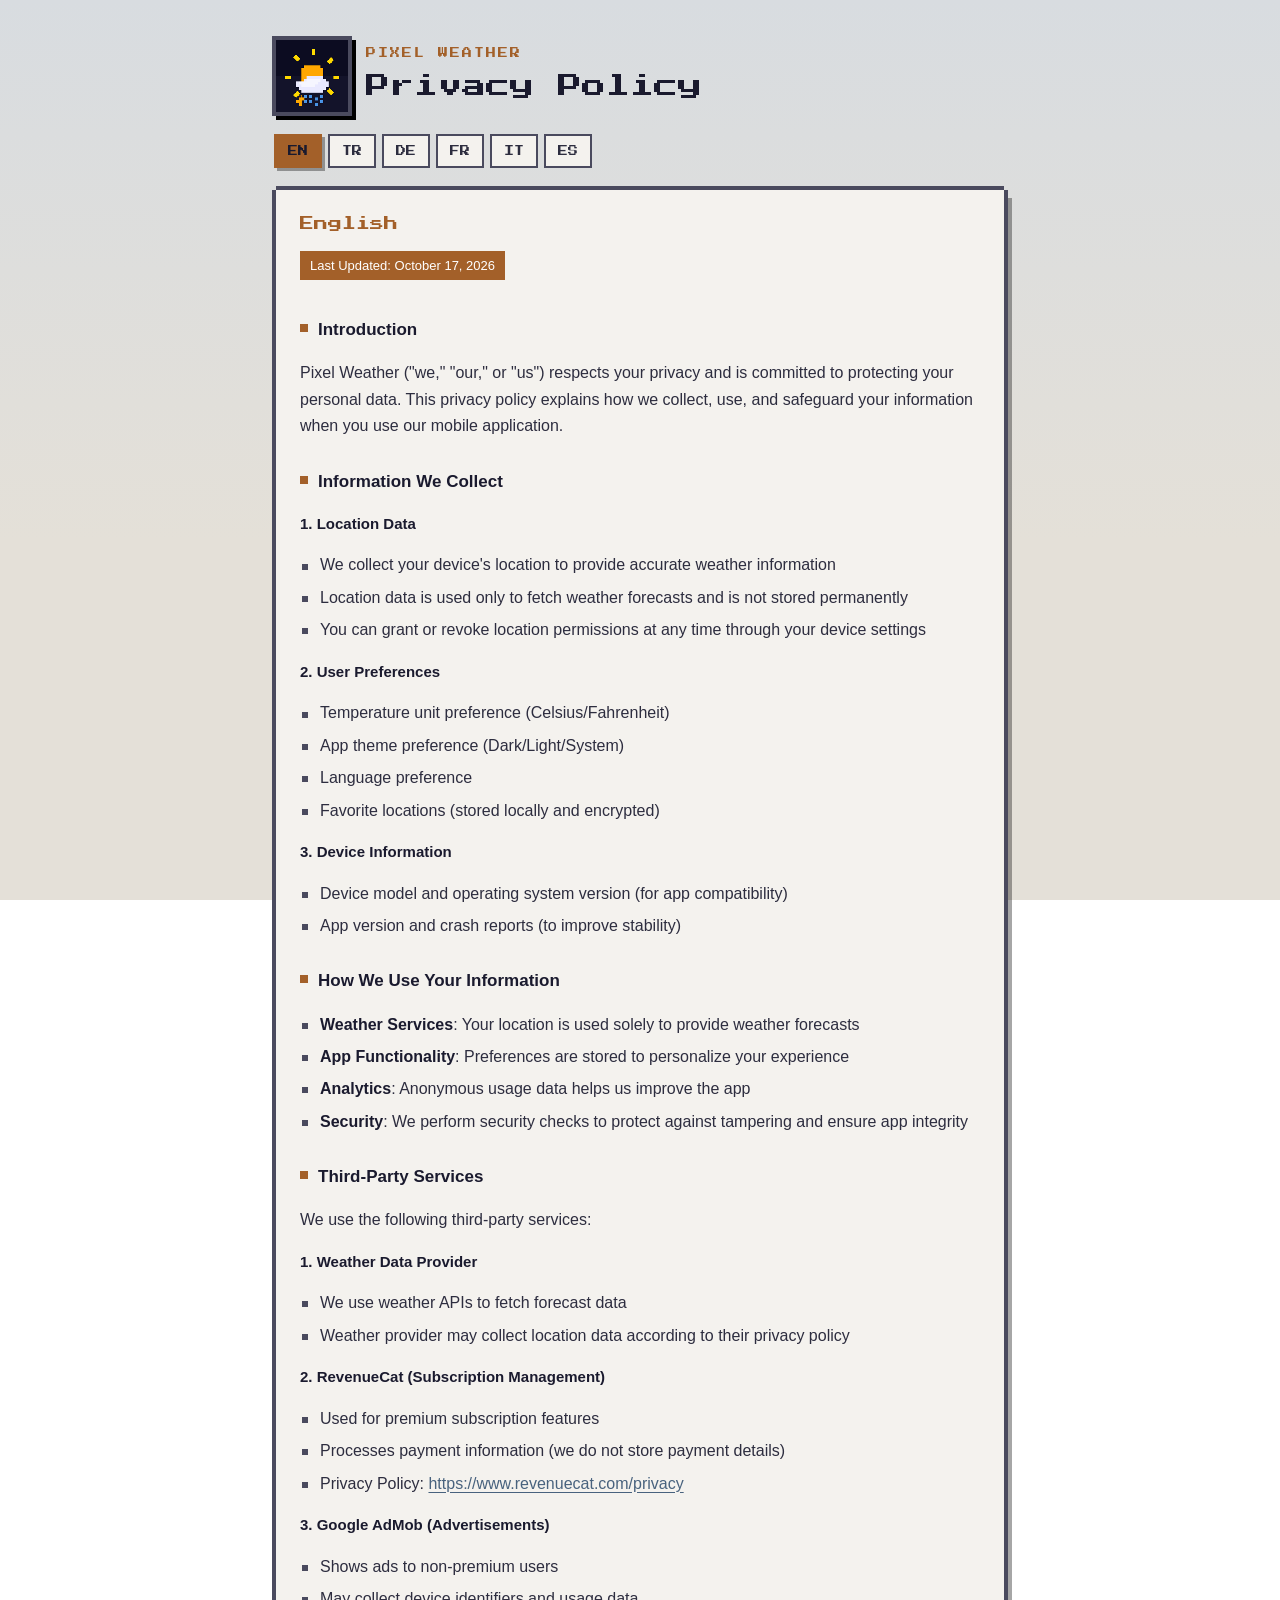
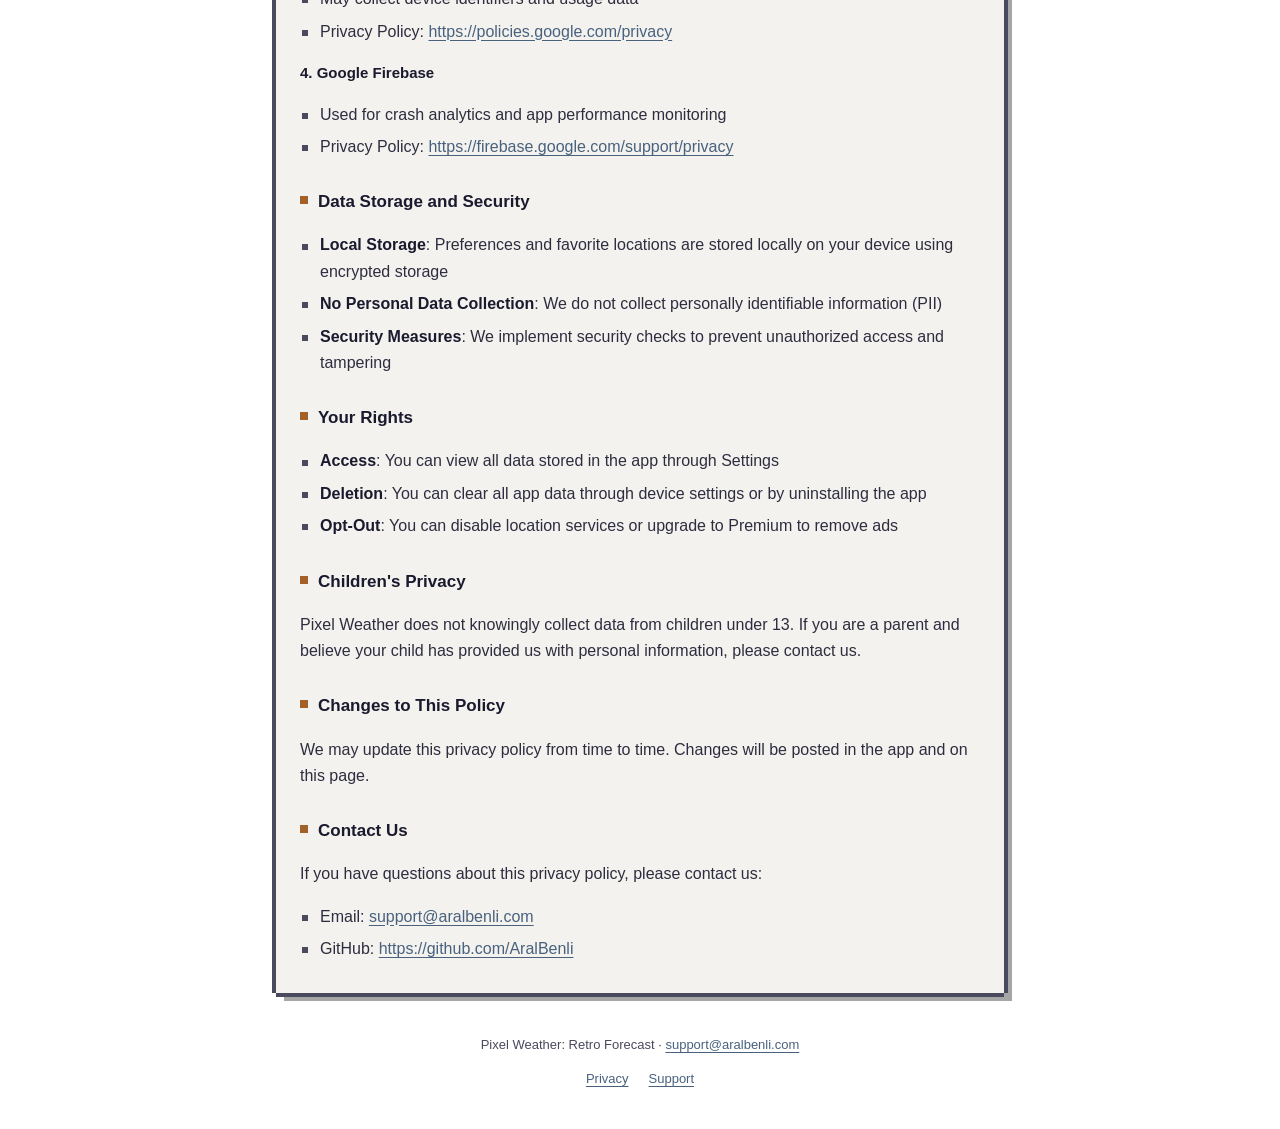
==== commit e1c037c9: "Use support@aralbenli.com as the contact address Co-Authored-By: Claude Opus 5.5 <noreply@anthropic." ====
--- a/privacy.html
+++ b/privacy.html
@@ -96,7 +96,7 @@
 <h3>Contact Us</h3>
 <p>If you have questions about this privacy policy, please contact us:</p>
 <ul>
-<li>Email: <a href="mailto:aralbenli@gmail.com">aralbenli@gmail.com</a></li>
+<li>Email: <a href="mailto:support@aralbenli.com">support@aralbenli.com</a></li>
 <li>GitHub: <a href="https://github.com/AralBenli" rel="noopener">https://github.com/AralBenli</a></li>
 </ul>
 </section>
@@ -174,7 +174,7 @@
 <h3>Bize Ulaşın</h3>
 <p>Bu gizlilik politikası hakkında sorularınız varsa, lütfen bizimle iletişime geçin:</p>
 <ul>
-<li>E-posta: <a href="mailto:aralbenli@gmail.com">aralbenli@gmail.com</a></li>
+<li>E-posta: <a href="mailto:support@aralbenli.com">support@aralbenli.com</a></li>
 <li>GitHub: <a href="https://github.com/AralBenli" rel="noopener">https://github.com/AralBenli</a></li>
 </ul>
 </section>
@@ -252,7 +252,7 @@
 <h3>Kontaktieren Sie uns</h3>
 <p>Wenn Sie Fragen zu dieser Datenschutzrichtlinie haben, kontaktieren Sie uns bitte:</p>
 <ul>
-<li>E-Mail: <a href="mailto:aralbenli@gmail.com">aralbenli@gmail.com</a></li>
+<li>E-Mail: <a href="mailto:support@aralbenli.com">support@aralbenli.com</a></li>
 <li>GitHub: <a href="https://github.com/AralBenli" rel="noopener">https://github.com/AralBenli</a></li>
 </ul>
 </section>
@@ -330,7 +330,7 @@
 <h3>Nous contacter</h3>
 <p>Si vous avez des questions concernant cette politique de confidentialité, veuillez nous contacter :</p>
 <ul>
-<li>E-mail : <a href="mailto:aralbenli@gmail.com">aralbenli@gmail.com</a></li>
+<li>E-mail : <a href="mailto:support@aralbenli.com">support@aralbenli.com</a></li>
 <li>GitHub : <a href="https://github.com/AralBenli" rel="noopener">https://github.com/AralBenli</a></li>
 </ul>
 </section>
@@ -408,7 +408,7 @@
 <h3>Contattaci</h3>
 <p>Se hai domande su questa informativa sulla privacy, contattaci:</p>
 <ul>
-<li>E-mail: <a href="mailto:aralbenli@gmail.com">aralbenli@gmail.com</a></li>
+<li>E-mail: <a href="mailto:support@aralbenli.com">support@aralbenli.com</a></li>
 <li>GitHub: <a href="https://github.com/AralBenli" rel="noopener">https://github.com/AralBenli</a></li>
 </ul>
 </section>
@@ -486,13 +486,13 @@
 <h3>Contáctenos</h3>
 <p>Si tiene preguntas sobre esta política de privacidad, contáctenos:</p>
 <ul>
-<li>Correo electrónico: <a href="mailto:aralbenli@gmail.com">aralbenli@gmail.com</a></li>
+<li>Correo electrónico: <a href="mailto:support@aralbenli.com">support@aralbenli.com</a></li>
 <li>GitHub: <a href="https://github.com/AralBenli" rel="noopener">https://github.com/AralBenli</a></li>
 </ul>
 </section>
 </main>
 <footer>
-<p>Pixel Weather: Retro Forecast · <a href="mailto:aralbenli@gmail.com">aralbenli@gmail.com</a></p>
+<p>Pixel Weather: Retro Forecast · <a href="mailto:support@aralbenli.com">support@aralbenli.com</a></p>
 <nav><a href="privacy.html">Privacy</a><a href="support.html">Support</a></nav>
 </footer>
 <script>
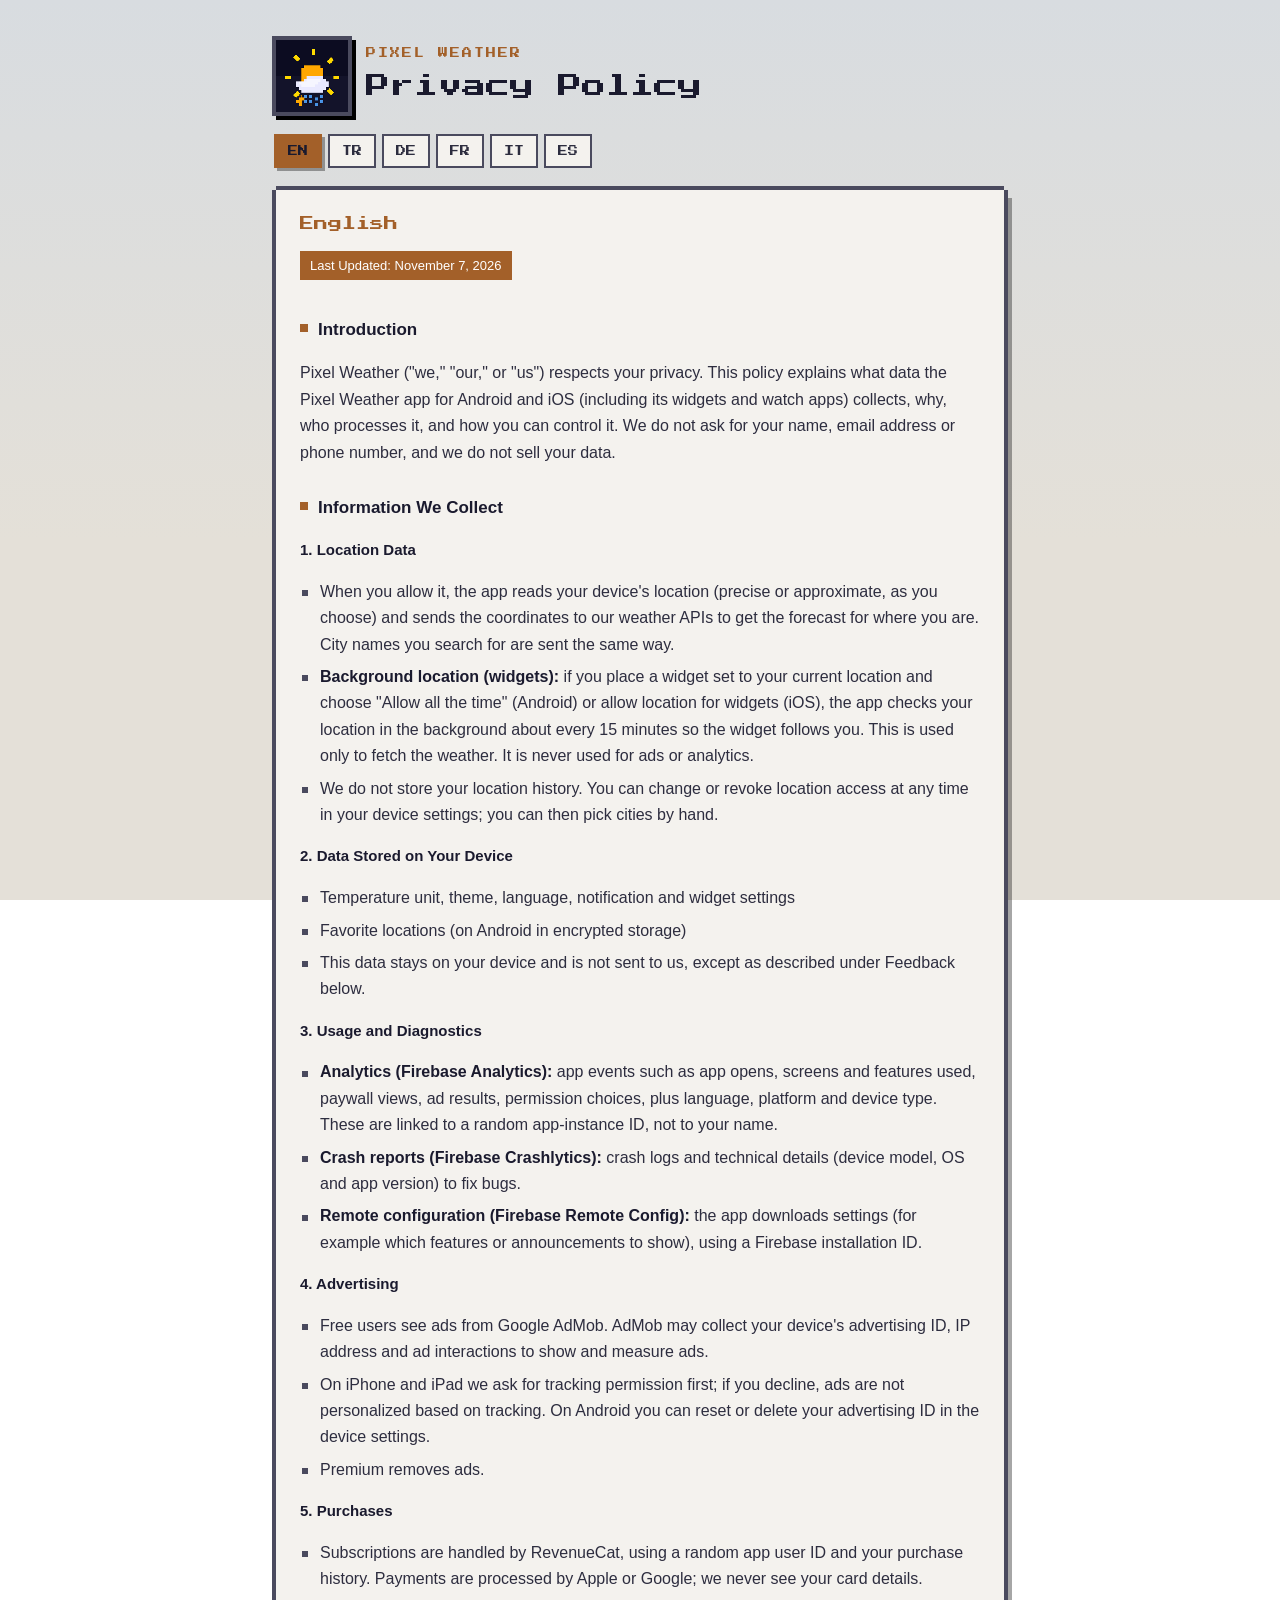
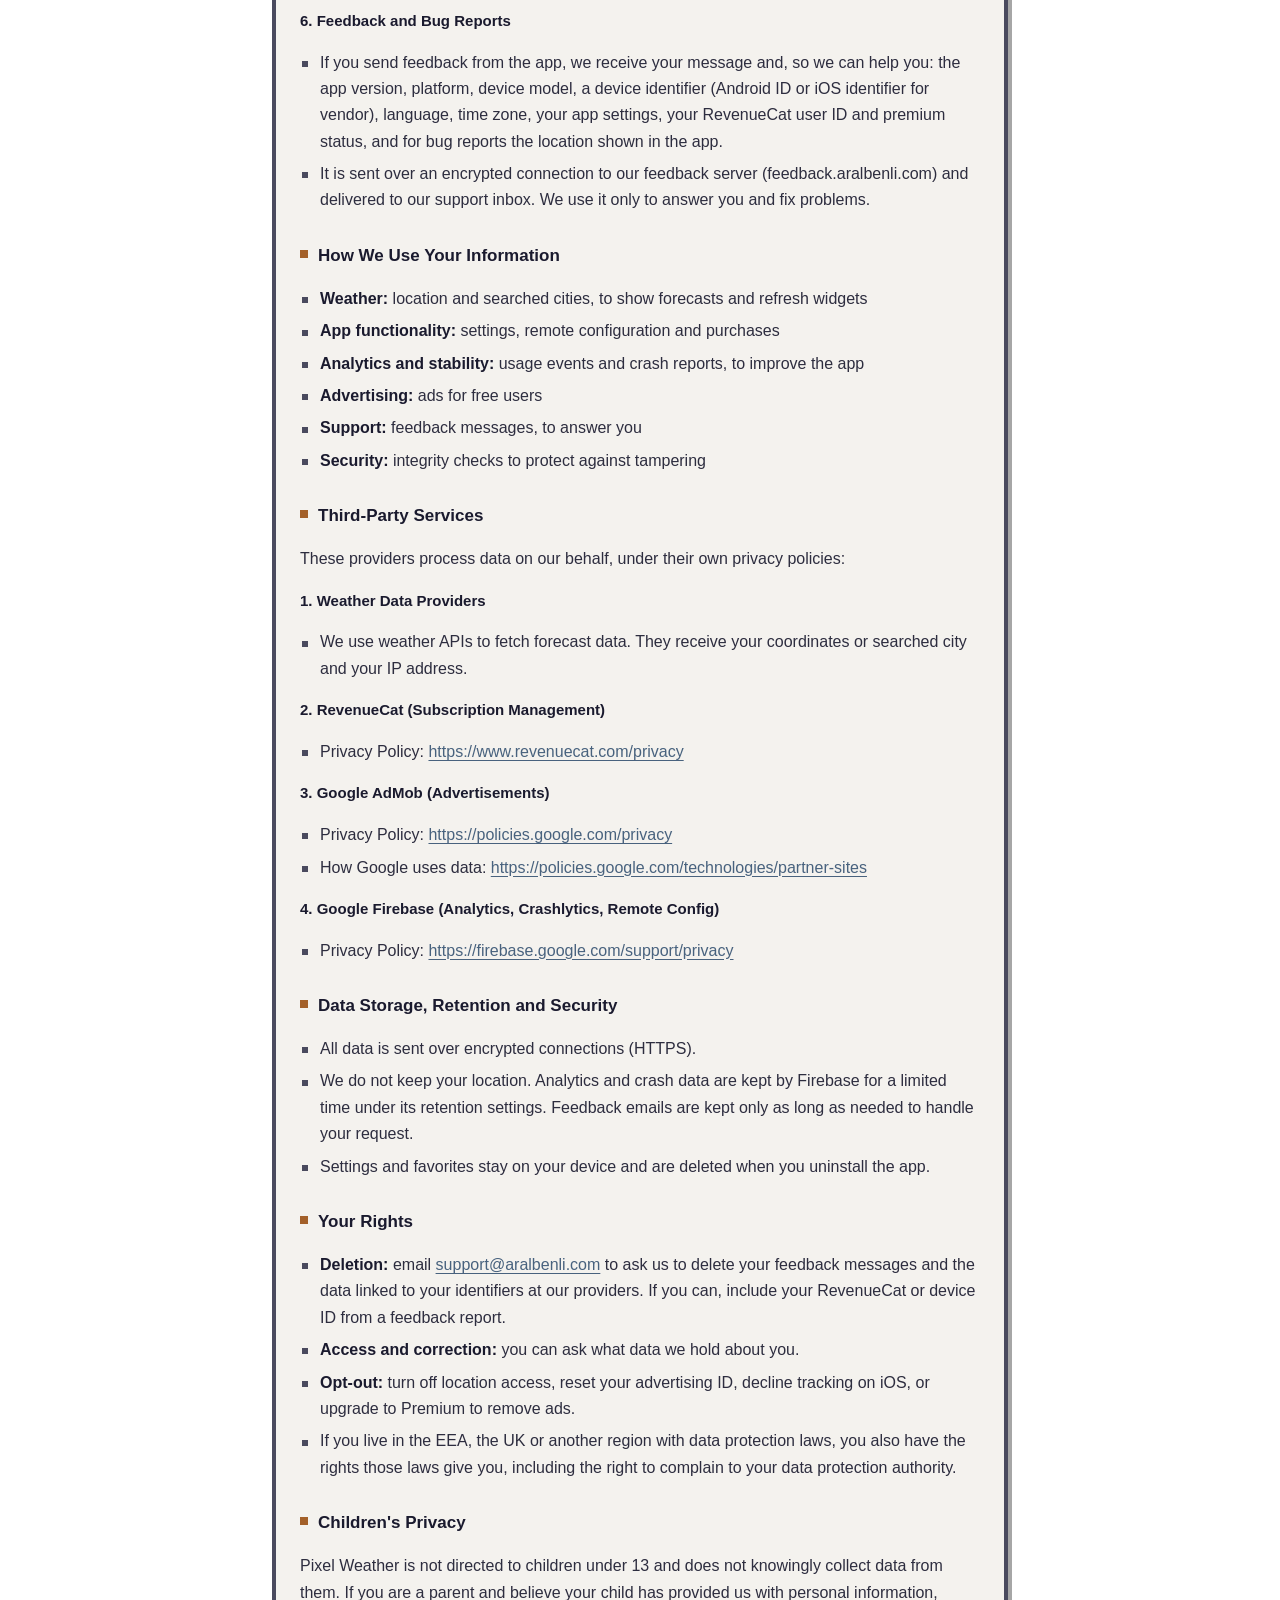
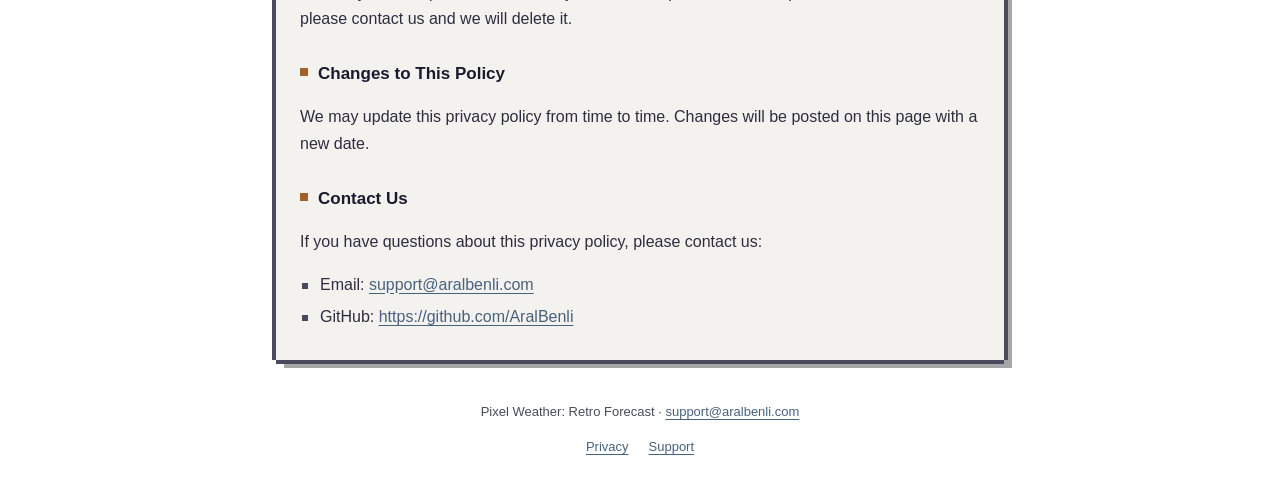
==== commit bb540353: "Update the privacy policy to match the app and follow the app's theme The policy now covers backgrou" ====
--- a/privacy.html
+++ b/privacy.html
@@ -10,6 +10,8 @@
 <link rel="preconnect" href="https://fonts.gstatic.com" crossorigin>
 <link href="https://fonts.googleapis.com/css2?family=Press+Start+2P&display=swap" rel="stylesheet">
 <link rel="stylesheet" href="style.css">
+<script>/* The app passes its own theme (?theme=dark|light); otherwise the system setting decides */
+try{var t=new URLSearchParams(location.search).get("theme");if(t==="dark"||t==="light")document.documentElement.dataset.theme=t;}catch(e){}</script>
 </head>
 <body>
 <div class="sky" aria-hidden="true"></div>
@@ -24,75 +26,88 @@
 <div class="tabs" role="tablist" aria-label="Language"><button type="button" role="tab" data-lang="en" aria-selected="false">EN</button><button type="button" role="tab" data-lang="tr" aria-selected="false">TR</button><button type="button" role="tab" data-lang="de" aria-selected="false">DE</button><button type="button" role="tab" data-lang="fr" aria-selected="false">FR</button><button type="button" role="tab" data-lang="it" aria-selected="false">IT</button><button type="button" role="tab" data-lang="es" aria-selected="false">ES</button></div>
 <section class="card policy" data-lang="en" lang="en" hidden>
 <h2>English</h2>
-<p class="updated">Last Updated: October 17, 2026</p>
+<p class="updated">Last Updated: November 7, 2026</p>
 <h3>Introduction</h3>
-<p>Pixel Weather ("we," "our," or "us") respects your privacy and is committed to protecting your personal data. This privacy policy explains how we collect, use, and safeguard your information when you use our mobile application.</p>
+<p>Pixel Weather ("we," "our," or "us") respects your privacy. This policy explains what data the Pixel Weather app for Android and iOS (including its widgets and watch apps) collects, why, who processes it, and how you can control it. We do not ask for your name, email address or phone number, and we do not sell your data.</p>
 <h3>Information We Collect</h3>
 <h4>1. Location Data</h4>
 <ul>
-<li>We collect your device's location to provide accurate weather information</li>
-<li>Location data is used only to fetch weather forecasts and is not stored permanently</li>
-<li>You can grant or revoke location permissions at any time through your device settings</li>
-</ul>
-<h4>2. User Preferences</h4>
-<ul>
-<li>Temperature unit preference (Celsius/Fahrenheit)</li>
-<li>App theme preference (Dark/Light/System)</li>
-<li>Language preference</li>
-<li>Favorite locations (stored locally and encrypted)</li>
-</ul>
-<h4>3. Device Information</h4>
-<ul>
-<li>Device model and operating system version (for app compatibility)</li>
-<li>App version and crash reports (to improve stability)</li>
+<li>When you allow it, the app reads your device's location (precise or approximate, as you choose) and sends the coordinates to our weather APIs to get the forecast for where you are. City names you search for are sent the same way.</li>
+<li><strong>Background location (widgets):</strong> if you place a widget set to your current location and choose "Allow all the time" (Android) or allow location for widgets (iOS), the app checks your location in the background about every 15 minutes so the widget follows you. This is used only to fetch the weather. It is never used for ads or analytics.</li>
+<li>We do not store your location history. You can change or revoke location access at any time in your device settings; you can then pick cities by hand.</li>
+</ul>
+<h4>2. Data Stored on Your Device</h4>
+<ul>
+<li>Temperature unit, theme, language, notification and widget settings</li>
+<li>Favorite locations (on Android in encrypted storage)</li>
+<li>This data stays on your device and is not sent to us, except as described under Feedback below.</li>
+</ul>
+<h4>3. Usage and Diagnostics</h4>
+<ul>
+<li><strong>Analytics (Firebase Analytics):</strong> app events such as app opens, screens and features used, paywall views, ad results, permission choices, plus language, platform and device type. These are linked to a random app-instance ID, not to your name.</li>
+<li><strong>Crash reports (Firebase Crashlytics):</strong> crash logs and technical details (device model, OS and app version) to fix bugs.</li>
+<li><strong>Remote configuration (Firebase Remote Config):</strong> the app downloads settings (for example which features or announcements to show), using a Firebase installation ID.</li>
+</ul>
+<h4>4. Advertising</h4>
+<ul>
+<li>Free users see ads from Google AdMob. AdMob may collect your device's advertising ID, IP address and ad interactions to show and measure ads.</li>
+<li>On iPhone and iPad we ask for tracking permission first; if you decline, ads are not personalized based on tracking. On Android you can reset or delete your advertising ID in the device settings.</li>
+<li>Premium removes ads.</li>
+</ul>
+<h4>5. Purchases</h4>
+<ul>
+<li>Subscriptions are handled by RevenueCat, using a random app user ID and your purchase history. Payments are processed by Apple or Google; we never see your card details.</li>
+</ul>
+<h4>6. Feedback and Bug Reports</h4>
+<ul>
+<li>If you send feedback from the app, we receive your message and, so we can help you: the app version, platform, device model, a device identifier (Android ID or iOS identifier for vendor), language, time zone, your app settings, your RevenueCat user ID and premium status, and for bug reports the location shown in the app.</li>
+<li>It is sent over an encrypted connection to our feedback server (feedback.aralbenli.com) and delivered to our support inbox. We use it only to answer you and fix problems.</li>
 </ul>
 <h3>How We Use Your Information</h3>
 <ul>
-<li><strong>Weather Services</strong>: Your location is used solely to provide weather forecasts</li>
-<li><strong>App Functionality</strong>: Preferences are stored to personalize your experience</li>
-<li><strong>Analytics</strong>: Anonymous usage data helps us improve the app</li>
-<li><strong>Security</strong>: We perform security checks to protect against tampering and ensure app integrity</li>
+<li><strong>Weather:</strong> location and searched cities, to show forecasts and refresh widgets</li>
+<li><strong>App functionality:</strong> settings, remote configuration and purchases</li>
+<li><strong>Analytics and stability:</strong> usage events and crash reports, to improve the app</li>
+<li><strong>Advertising:</strong> ads for free users</li>
+<li><strong>Support:</strong> feedback messages, to answer you</li>
+<li><strong>Security:</strong> integrity checks to protect against tampering</li>
 </ul>
 <h3>Third-Party Services</h3>
-<p>We use the following third-party services:</p>
-<h4>1. Weather Data Provider</h4>
-<ul>
-<li>We use weather APIs to fetch forecast data</li>
-<li>Weather provider may collect location data according to their privacy policy</li>
+<p>These providers process data on our behalf, under their own privacy policies:</p>
+<h4>1. Weather Data Providers</h4>
+<ul>
+<li>We use weather APIs to fetch forecast data. They receive your coordinates or searched city and your IP address.</li>
 </ul>
 <h4>2. RevenueCat (Subscription Management)</h4>
 <ul>
-<li>Used for premium subscription features</li>
-<li>Processes payment information (we do not store payment details)</li>
 <li>Privacy Policy: <a href="https://www.revenuecat.com/privacy" rel="noopener">https://www.revenuecat.com/privacy</a></li>
 </ul>
 <h4>3. Google AdMob (Advertisements)</h4>
 <ul>
-<li>Shows ads to non-premium users</li>
-<li>May collect device identifiers and usage data</li>
 <li>Privacy Policy: <a href="https://policies.google.com/privacy" rel="noopener">https://policies.google.com/privacy</a></li>
-</ul>
-<h4>4. Google Firebase</h4>
-<ul>
-<li>Used for crash analytics and app performance monitoring</li>
+<li>How Google uses data: <a href="https://policies.google.com/technologies/partner-sites" rel="noopener">https://policies.google.com/technologies/partner-sites</a></li>
+</ul>
+<h4>4. Google Firebase (Analytics, Crashlytics, Remote Config)</h4>
+<ul>
 <li>Privacy Policy: <a href="https://firebase.google.com/support/privacy" rel="noopener">https://firebase.google.com/support/privacy</a></li>
 </ul>
-<h3>Data Storage and Security</h3>
-<ul>
-<li><strong>Local Storage</strong>: Preferences and favorite locations are stored locally on your device using encrypted storage</li>
-<li><strong>No Personal Data Collection</strong>: We do not collect personally identifiable information (PII)</li>
-<li><strong>Security Measures</strong>: We implement security checks to prevent unauthorized access and tampering</li>
+<h3>Data Storage, Retention and Security</h3>
+<ul>
+<li>All data is sent over encrypted connections (HTTPS).</li>
+<li>We do not keep your location. Analytics and crash data are kept by Firebase for a limited time under its retention settings. Feedback emails are kept only as long as needed to handle your request.</li>
+<li>Settings and favorites stay on your device and are deleted when you uninstall the app.</li>
 </ul>
 <h3>Your Rights</h3>
 <ul>
-<li><strong>Access</strong>: You can view all data stored in the app through Settings</li>
-<li><strong>Deletion</strong>: You can clear all app data through device settings or by uninstalling the app</li>
-<li><strong>Opt-Out</strong>: You can disable location services or upgrade to Premium to remove ads</li>
+<li><strong>Deletion:</strong> email <a href="mailto:support@aralbenli.com">support@aralbenli.com</a> to ask us to delete your feedback messages and the data linked to your identifiers at our providers. If you can, include your RevenueCat or device ID from a feedback report.</li>
+<li><strong>Access and correction:</strong> you can ask what data we hold about you.</li>
+<li><strong>Opt-out:</strong> turn off location access, reset your advertising ID, decline tracking on iOS, or upgrade to Premium to remove ads.</li>
+<li>If you live in the EEA, the UK or another region with data protection laws, you also have the rights those laws give you, including the right to complain to your data protection authority.</li>
 </ul>
 <h3>Children's Privacy</h3>
-<p>Pixel Weather does not knowingly collect data from children under 13. If you are a parent and believe your child has provided us with personal information, please contact us.</p>
+<p>Pixel Weather is not directed to children under 13 and does not knowingly collect data from them. If you are a parent and believe your child has provided us with personal information, please contact us and we will delete it.</p>
 <h3>Changes to This Policy</h3>
-<p>We may update this privacy policy from time to time. Changes will be posted in the app and on this page.</p>
+<p>We may update this privacy policy from time to time. Changes will be posted on this page with a new date.</p>
 <h3>Contact Us</h3>
 <p>If you have questions about this privacy policy, please contact us:</p>
 <ul>
@@ -102,77 +117,90 @@
 </section>
 <section class="card policy" data-lang="tr" lang="tr" hidden>
 <h2>Türkçe</h2>
-<p class="updated">Son Güncelleme: 17 Ekim 2026</p>
+<p class="updated">Son Güncelleme: 7 Kasım 2026</p>
 <h3>Giriş</h3>
-<p>Pixel Weather ("biz" veya "uygulamamız") gizliliğinize saygı duyar ve kişisel verilerinizi korumayı taahhüt eder. Bu gizlilik politikası, mobil uygulamamızı kullandığınızda bilgilerinizi nasıl topladığımızı, kullandığımızı ve koruduğumuzu açıklar.</p>
+<p>Pixel Weather ("biz") gizliliğinize saygı duyar. Bu politika, Android ve iOS için Pixel Weather uygulamasının (widget'ları ve saat uygulamaları dahil) hangi verileri topladığını, neden topladığını, verileri kimin işlediğini ve bunları nasıl kontrol edebileceğinizi açıklar. Adınızı, e-posta adresinizi veya telefon numaranızı istemeyiz ve verilerinizi satmayız.</p>
 <h3>Topladığımız Bilgiler</h3>
 <h4>1. Konum Verileri</h4>
 <ul>
-<li>Doğru hava durumu bilgisi sağlamak için cihazınızın konumunu topluyoruz</li>
-<li>Konum verileri yalnızca hava tahminlerini almak için kullanılır ve kalıcı olarak saklanmaz</li>
-<li>Cihaz ayarlarınızdan istediğiniz zaman konum izinlerini verebilir veya iptal edebilirsiniz</li>
-</ul>
-<h4>2. Kullanıcı Tercihleri</h4>
-<ul>
-<li>Sıcaklık birimi tercihi (Celsius/Fahrenheit)</li>
-<li>Uygulama tema tercihi (Karanlık/Aydınlık/Sistem)</li>
-<li>Dil tercihi</li>
-<li>Favori konumlar (yerel olarak ve şifreli şekilde saklanır)</li>
-</ul>
-<h4>3. Cihaz Bilgileri</h4>
-<ul>
-<li>Cihaz modeli ve işletim sistemi sürümü (uygulama uyumluluğu için)</li>
-<li>Uygulama sürümü ve çökme raporları (kararlılığı artırmak için)</li>
+<li>İzin verdiğinizde uygulama cihazınızın konumunu (seçiminize göre tam veya yaklaşık) okur ve bulunduğunuz yerin tahminini almak için koordinatları hava durumu API'lerimize gönderir. Aradığınız şehir adları da aynı şekilde gönderilir.</li>
+<li><strong>Arka planda konum (widget'lar):</strong> mevcut konuma ayarlı bir widget eklerseniz ve "Her zaman izin ver" (Android) seçeneğini seçerseniz ya da widget'lar için konuma izin verirseniz (iOS), widget sizi takip edebilsin diye uygulama yaklaşık 15 dakikada bir arka planda konumunuzu kontrol eder. Bu yalnızca hava durumunu almak için kullanılır; reklam veya analitik için asla kullanılmaz.</li>
+<li>Konum geçmişinizi saklamayız. Konum erişimini cihaz ayarlarınızdan istediğiniz zaman değiştirebilir veya kapatabilirsiniz; bu durumda şehirleri elle seçebilirsiniz.</li>
+</ul>
+<h4>2. Cihazınızda Saklanan Veriler</h4>
+<ul>
+<li>Sıcaklık birimi, tema, dil, bildirim ve widget ayarları</li>
+<li>Favori konumlar (Android'de şifreli depolamada)</li>
+<li>Bu veriler cihazınızda kalır ve aşağıdaki Geri Bildirim bölümünde anlatılan durum dışında bize gönderilmez.</li>
+</ul>
+<h4>3. Kullanım ve Tanılama</h4>
+<ul>
+<li><strong>Analitik (Firebase Analytics):</strong> uygulamanın açılması, kullanılan ekranlar ve özellikler, abonelik ekranının görüntülenmesi, reklam sonuçları, izin seçimleri gibi olaylar ile dil, platform ve cihaz türü. Bunlar adınıza değil, rastgele bir uygulama örneği kimliğine bağlıdır.</li>
+<li><strong>Çökme raporları (Firebase Crashlytics):</strong> hataları düzeltmek için çökme kayıtları ve teknik ayrıntılar (cihaz modeli, işletim sistemi ve uygulama sürümü).</li>
+<li><strong>Uzaktan yapılandırma (Firebase Remote Config):</strong> uygulama, bir Firebase kurulum kimliği kullanarak ayarları indirir (örneğin hangi özelliklerin veya duyuruların gösterileceği).</li>
+</ul>
+<h4>4. Reklamlar</h4>
+<ul>
+<li>Ücretsiz kullanıcılar Google AdMob reklamları görür. AdMob, reklamları göstermek ve ölçmek için cihazınızın reklam kimliğini, IP adresinizi ve reklam etkileşimlerinizi toplayabilir.</li>
+<li>iPhone ve iPad'de önce izleme izni isteriz; reddederseniz reklamlar izlemeye göre kişiselleştirilmez. Android'de reklam kimliğinizi cihaz ayarlarından sıfırlayabilir veya silebilirsiniz.</li>
+<li>Premium reklamları kaldırır.</li>
+</ul>
+<h4>5. Satın Almalar</h4>
+<ul>
+<li>Abonelikler, rastgele bir uygulama kullanıcı kimliği ve satın alma geçmişiniz kullanılarak RevenueCat tarafından yönetilir. Ödemeleri Apple veya Google işler; kart bilgilerinizi asla görmeyiz.</li>
+</ul>
+<h4>6. Geri Bildirim ve Hata Bildirimleri</h4>
+<ul>
+<li>Uygulamadan geri bildirim gönderirseniz mesajınızı ve size yardımcı olabilmemiz için şunları alırız: uygulama sürümü, platform, cihaz modeli, bir cihaz kimliği (Android ID veya iOS satıcı kimliği), dil, saat dilimi, uygulama ayarlarınız, RevenueCat kullanıcı kimliğiniz ve premium durumunuz, hata bildirimlerinde ise uygulamada gösterilen konum.</li>
+<li>Bunlar şifreli bir bağlantıyla geri bildirim sunucumuza (feedback.aralbenli.com) gönderilir ve destek e-posta kutumuza iletilir. Yalnızca size yanıt vermek ve sorunları düzeltmek için kullanılır.</li>
 </ul>
 <h3>Bilgilerinizi Nasıl Kullanıyoruz</h3>
 <ul>
-<li><strong>Hava Durumu Hizmetleri</strong>: Konumunuz yalnızca hava tahminleri sağlamak için kullanılır</li>
-<li><strong>Uygulama İşlevselliği</strong>: Tercihler deneyiminizi kişiselleştirmek için saklanır</li>
-<li><strong>Analitik</strong>: Anonim kullanım verileri uygulamayı geliştirmemize yardımcı olur</li>
-<li><strong>Güvenlik</strong>: Müdahaleye karşı koruma ve uygulama bütünlüğünü sağlamak için güvenlik kontrolleri yaparız</li>
+<li><strong>Hava durumu:</strong> tahminleri göstermek ve widget'ları yenilemek için konum ve aranan şehirler</li>
+<li><strong>Uygulama işlevleri:</strong> ayarlar, uzaktan yapılandırma ve satın almalar</li>
+<li><strong>Analitik ve kararlılık:</strong> uygulamayı geliştirmek için kullanım olayları ve çökme raporları</li>
+<li><strong>Reklam:</strong> ücretsiz kullanıcılara reklamlar</li>
+<li><strong>Destek:</strong> size yanıt vermek için geri bildirim mesajları</li>
+<li><strong>Güvenlik:</strong> müdahaleye karşı bütünlük kontrolleri</li>
 </ul>
 <h3>Üçüncü Taraf Hizmetler</h3>
-<p>Aşağıdaki üçüncü taraf hizmetlerini kullanıyoruz:</p>
-<h4>1. Hava Durumu Veri Sağlayıcı</h4>
-<ul>
-<li>Tahmin verilerini almak için hava durumu API'lerini kullanıyoruz</li>
-<li>Hava durumu sağlayıcı, gizlilik politikasına göre konum verilerini toplayabilir</li>
+<p>Bu sağlayıcılar verileri bizim adımıza, kendi gizlilik politikalarına göre işler:</p>
+<h4>1. Hava Durumu Veri Sağlayıcıları</h4>
+<ul>
+<li>Tahmin verilerini almak için hava durumu API'lerini kullanıyoruz. Bu sağlayıcılar koordinatlarınızı veya aradığınız şehri ve IP adresinizi alır.</li>
 </ul>
 <h4>2. RevenueCat (Abonelik Yönetimi)</h4>
 <ul>
-<li>Premium abonelik özellikleri için kullanılır</li>
-<li>Ödeme bilgilerini işler (ödeme detaylarını saklamayız)</li>
 <li>Gizlilik Politikası: <a href="https://www.revenuecat.com/privacy" rel="noopener">https://www.revenuecat.com/privacy</a></li>
 </ul>
 <h4>3. Google AdMob (Reklamlar)</h4>
 <ul>
-<li>Premium olmayan kullanıcılara reklam gösterir</li>
-<li>Cihaz tanımlayıcıları ve kullanım verilerini toplayabilir</li>
 <li>Gizlilik Politikası: <a href="https://policies.google.com/privacy" rel="noopener">https://policies.google.com/privacy</a></li>
-</ul>
-<h4>4. Google Firebase</h4>
-<ul>
-<li>Çökme analitiği ve uygulama performans izleme için kullanılır</li>
+<li>Google verileri nasıl kullanır: <a href="https://policies.google.com/technologies/partner-sites" rel="noopener">https://policies.google.com/technologies/partner-sites</a></li>
+</ul>
+<h4>4. Google Firebase (Analytics, Crashlytics, Remote Config)</h4>
+<ul>
 <li>Gizlilik Politikası: <a href="https://firebase.google.com/support/privacy" rel="noopener">https://firebase.google.com/support/privacy</a></li>
 </ul>
-<h3>Veri Depolama ve Güvenlik</h3>
-<ul>
-<li><strong>Yerel Depolama</strong>: Tercihler ve favori konumlar, şifreli depolama kullanılarak cihazınızda yerel olarak saklanır</li>
-<li><strong>Kişisel Veri Toplama Yok</strong>: Kişisel olarak tanımlanabilir bilgi (PII) toplamıyoruz</li>
-<li><strong>Güvenlik Önlemleri</strong>: Yetkisiz erişimi ve müdahaleyi önlemek için güvenlik kontrolleri uyguluyoruz</li>
+<h3>Veri Depolama, Saklama Süresi ve Güvenlik</h3>
+<ul>
+<li>Tüm veriler şifreli bağlantılarla (HTTPS) gönderilir.</li>
+<li>Konumunuzu saklamayız. Analitik ve çökme verileri, Firebase tarafından saklama ayarlarına göre sınırlı bir süre tutulur. Geri bildirim e-postaları yalnızca talebinizi sonuçlandırmak için gereken süre kadar saklanır.</li>
+<li>Ayarlar ve favoriler cihazınızda kalır ve uygulamayı kaldırdığınızda silinir.</li>
 </ul>
 <h3>Haklarınız</h3>
 <ul>
-<li><strong>Erişim</strong>: Ayarlar üzerinden uygulamada saklanan tüm verileri görüntüleyebilirsiniz</li>
-<li><strong>Silme</strong>: Cihaz ayarları üzerinden veya uygulamayı kaldırarak tüm uygulama verilerini temizleyebilirsiniz</li>
-<li><strong>Vazgeçme</strong>: Konum hizmetlerini devre dışı bırakabilir veya reklamları kaldırmak için Premium'a yükseltebilirsiniz</li>
+<li><strong>Silme:</strong> geri bildirim mesajlarınızın ve sağlayıcılarımızdaki kimliklerinize bağlı verilerin silinmesini istemek için <a href="mailto:support@aralbenli.com">support@aralbenli.com</a> adresine e-posta gönderin. Mümkünse bir geri bildirimdeki RevenueCat veya cihaz kimliğinizi ekleyin.</li>
+<li><strong>Erişim ve düzeltme:</strong> hakkınızda hangi verileri tuttuğumuzu sorabilirsiniz.</li>
+<li><strong>Vazgeçme:</strong> konum erişimini kapatabilir, reklam kimliğinizi sıfırlayabilir, iOS'ta izlemeyi reddedebilir veya reklamları kaldırmak için Premium'a geçebilirsiniz.</li>
+<li>Türkiye'de (KVKK), AEA'da, Birleşik Krallık'ta veya veri koruma yasaları olan başka bir bölgede yaşıyorsanız, bu yasaların verdiği haklara da sahipsiniz; buna veri koruma kurumuna şikâyet hakkı da dahildir.</li>
 </ul>
 <h3>Çocukların Gizliliği</h3>
-<p>Pixel Weather, 13 yaşın altındaki çocuklardan bilerek veri toplamaz. Ebeveynseniz ve çocuğunuzun bize kişisel bilgi verdiğine inanıyorsanız, lütfen bizimle iletişime geçin.</p>
+<p>Pixel Weather 13 yaşın altındaki çocuklara yönelik değildir ve onlardan bilerek veri toplamaz. Ebeveynseniz ve çocuğunuzun bize kişisel bilgi verdiğini düşünüyorsanız lütfen bizimle iletişime geçin; bu bilgileri sileriz.</p>
 <h3>Bu Politikadaki Değişiklikler</h3>
-<p>Bu gizlilik politikasını zaman zaman güncelleyebiliriz. Değişiklikler uygulamada ve bu sayfada yayınlanacaktır.</p>
+<p>Bu gizlilik politikasını zaman zaman güncelleyebiliriz. Değişiklikler yeni bir tarihle bu sayfada yayınlanır.</p>
 <h3>Bize Ulaşın</h3>
-<p>Bu gizlilik politikası hakkında sorularınız varsa, lütfen bizimle iletişime geçin:</p>
+<p>Bu gizlilik politikası hakkında sorularınız varsa lütfen bizimle iletişime geçin:</p>
 <ul>
 <li>E-posta: <a href="mailto:support@aralbenli.com">support@aralbenli.com</a></li>
 <li>GitHub: <a href="https://github.com/AralBenli" rel="noopener">https://github.com/AralBenli</a></li>
@@ -180,76 +208,89 @@
 </section>
 <section class="card policy" data-lang="de" lang="de" hidden>
 <h2>Deutsch</h2>
-<p class="updated">Zuletzt aktualisiert: 7. Dezember 2024</p>
+<p class="updated">Zuletzt aktualisiert: 7. November 2026</p>
 <h3>Einführung</h3>
-<p>Pixel Weather ("wir", "unser" oder "uns") respektiert Ihre Privatsphäre und verpflichtet sich, Ihre persönlichen Daten zu schützen. Diese Datenschutzrichtlinie erläutert, wie wir Ihre Informationen sammeln, verwenden und schützen, wenn Sie unsere mobile Anwendung nutzen.</p>
-<h3>Informationen, die wir sammeln</h3>
+<p>Pixel Weather („wir“) respektiert Ihre Privatsphäre. Diese Richtlinie erklärt, welche Daten die Pixel Weather App für Android und iOS (einschließlich ihrer Widgets und Watch-Apps) erhebt, warum, wer sie verarbeitet und wie Sie sie steuern können. Wir fragen nicht nach Ihrem Namen, Ihrer E-Mail-Adresse oder Telefonnummer und verkaufen Ihre Daten nicht.</p>
+<h3>Informationen, die wir erheben</h3>
 <h4>1. Standortdaten</h4>
 <ul>
-<li>Wir erfassen den Standort Ihres Geräts, um genaue Wetterinformationen bereitzustellen</li>
-<li>Standortdaten werden nur zum Abrufen von Wettervorhersagen verwendet und nicht dauerhaft gespeichert</li>
-<li>Sie können Standortberechtigungen jederzeit über Ihre Geräteinstellungen erteilen oder widerrufen</li>
-</ul>
-<h4>2. Benutzerpräferenzen</h4>
-<ul>
-<li>Temperatureinheit-Präferenz (Celsius/Fahrenheit)</li>
-<li>App-Theme-Präferenz (Dunkel/Hell/System)</li>
-<li>Sprachpräferenz</li>
-<li>Favorisierte Standorte (lokal und verschlüsselt gespeichert)</li>
-</ul>
-<h4>3. Geräteinformationen</h4>
-<ul>
-<li>Gerätemodell und Betriebssystemversion (für App-Kompatibilität)</li>
-<li>App-Version und Absturzberichte (zur Verbesserung der Stabilität)</li>
+<li>Wenn Sie es erlauben, liest die App den Standort Ihres Geräts (genau oder ungefähr, wie Sie wählen) und sendet die Koordinaten an unsere Wetter-APIs, um die Vorhersage für Ihren Ort abzurufen. Gesuchte Städtenamen werden auf dieselbe Weise gesendet.</li>
+<li><strong>Standort im Hintergrund (Widgets):</strong> Wenn Sie ein Widget für den aktuellen Standort platzieren und „Immer zulassen“ (Android) wählen oder den Standort für Widgets erlauben (iOS), prüft die App etwa alle 15 Minuten im Hintergrund Ihren Standort, damit das Widget Ihnen folgt. Dies dient nur zum Abrufen des Wetters und wird nie für Werbung oder Analysen verwendet.</li>
+<li>Wir speichern keinen Standortverlauf. Sie können den Standortzugriff jederzeit in den Geräteeinstellungen ändern oder widerrufen und Städte dann von Hand wählen.</li>
+</ul>
+<h4>2. Auf Ihrem Gerät gespeicherte Daten</h4>
+<ul>
+<li>Temperatureinheit, Design, Sprache, Benachrichtigungs- und Widget-Einstellungen</li>
+<li>Favorisierte Orte (unter Android verschlüsselt gespeichert)</li>
+<li>Diese Daten bleiben auf Ihrem Gerät und werden nicht an uns gesendet, außer wie unten unter Feedback beschrieben.</li>
+</ul>
+<h4>3. Nutzung und Diagnose</h4>
+<ul>
+<li><strong>Analysen (Firebase Analytics):</strong> App-Ereignisse wie App-Starts, genutzte Bildschirme und Funktionen, Aufrufe der Premium-Seite, Werbeergebnisse, Berechtigungsentscheidungen sowie Sprache, Plattform und Gerätetyp. Sie sind mit einer zufälligen App-Instanz-ID verknüpft, nicht mit Ihrem Namen.</li>
+<li><strong>Absturzberichte (Firebase Crashlytics):</strong> Absturzprotokolle und technische Details (Gerätemodell, Betriebssystem- und App-Version), um Fehler zu beheben.</li>
+<li><strong>Fernkonfiguration (Firebase Remote Config):</strong> Die App lädt Einstellungen herunter (zum Beispiel welche Funktionen oder Hinweise angezeigt werden) und nutzt dafür eine Firebase-Installations-ID.</li>
+</ul>
+<h4>4. Werbung</h4>
+<ul>
+<li>Nutzer der kostenlosen Version sehen Werbung von Google AdMob. AdMob kann die Werbe-ID Ihres Geräts, Ihre IP-Adresse und Ihre Interaktionen mit Anzeigen erheben, um Anzeigen auszuliefern und zu messen.</li>
+<li>Auf iPhone und iPad fragen wir zuerst nach der Erlaubnis zum Tracking; lehnen Sie ab, werden Anzeigen nicht auf Basis von Tracking personalisiert. Unter Android können Sie Ihre Werbe-ID in den Geräteeinstellungen zurücksetzen oder löschen.</li>
+<li>Premium entfernt die Werbung.</li>
+</ul>
+<h4>5. Käufe</h4>
+<ul>
+<li>Abonnements werden von RevenueCat verwaltet, mit einer zufälligen App-Nutzer-ID und Ihrem Kaufverlauf. Zahlungen wickeln Apple oder Google ab; Ihre Kartendaten sehen wir nie.</li>
+</ul>
+<h4>6. Feedback und Fehlerberichte</h4>
+<ul>
+<li>Wenn Sie aus der App Feedback senden, erhalten wir Ihre Nachricht und, damit wir Ihnen helfen können: App-Version, Plattform, Gerätemodell, eine Gerätekennung (Android-ID oder iOS-Kennung für Anbieter), Sprache, Zeitzone, Ihre App-Einstellungen, Ihre RevenueCat-Nutzer-ID und Ihren Premium-Status sowie bei Fehlerberichten den in der App angezeigten Ort.</li>
+<li>Dies wird über eine verschlüsselte Verbindung an unseren Feedback-Server (feedback.aralbenli.com) gesendet und an unser Support-Postfach zugestellt. Wir nutzen es nur, um Ihnen zu antworten und Probleme zu beheben.</li>
 </ul>
 <h3>Wie wir Ihre Informationen verwenden</h3>
 <ul>
-<li><strong>Wetterdienste</strong>: Ihr Standort wird ausschließlich zur Bereitstellung von Wettervorhersagen verwendet</li>
-<li><strong>App-Funktionalität</strong>: Präferenzen werden gespeichert, um Ihre Erfahrung zu personalisieren</li>
-<li><strong>Analysen</strong>: Anonyme Nutzungsdaten helfen uns, die App zu verbessern</li>
-<li><strong>Sicherheit</strong>: Wir führen Sicherheitsprüfungen durch, um vor Manipulation zu schützen und die App-Integrität zu gewährleisten</li>
-</ul>
-<h3>Drittanbieterdienste</h3>
-<p>Wir verwenden folgende Drittanbieterdienste:</p>
-<h4>1. Wetterdatenanbieter</h4>
-<ul>
-<li>Wir verwenden Wetter-APIs zum Abrufen von Vorhersagedaten</li>
-<li>Der Wetteranbieter kann Standortdaten gemäß seiner Datenschutzrichtlinie sammeln</li>
+<li><strong>Wetter:</strong> Standort und gesuchte Städte, um Vorhersagen anzuzeigen und Widgets zu aktualisieren</li>
+<li><strong>App-Funktionen:</strong> Einstellungen, Fernkonfiguration und Käufe</li>
+<li><strong>Analysen und Stabilität:</strong> Nutzungsereignisse und Absturzberichte, um die App zu verbessern</li>
+<li><strong>Werbung:</strong> Anzeigen für Nutzer der kostenlosen Version</li>
+<li><strong>Support:</strong> Feedback-Nachrichten, um Ihnen zu antworten</li>
+<li><strong>Sicherheit:</strong> Integritätsprüfungen zum Schutz vor Manipulation</li>
+</ul>
+<h3>Dienste von Drittanbietern</h3>
+<p>Diese Anbieter verarbeiten Daten in unserem Auftrag nach ihren eigenen Datenschutzrichtlinien:</p>
+<h4>1. Anbieter von Wetterdaten</h4>
+<ul>
+<li>Wir nutzen Wetter-APIs, um Vorhersagedaten abzurufen. Sie erhalten Ihre Koordinaten oder die gesuchte Stadt und Ihre IP-Adresse.</li>
 </ul>
 <h4>2. RevenueCat (Abonnementverwaltung)</h4>
 <ul>
-<li>Wird für Premium-Abonnementfunktionen verwendet</li>
-<li>Verarbeitet Zahlungsinformationen (wir speichern keine Zahlungsdetails)</li>
 <li>Datenschutzrichtlinie: <a href="https://www.revenuecat.com/privacy" rel="noopener">https://www.revenuecat.com/privacy</a></li>
 </ul>
 <h4>3. Google AdMob (Werbung)</h4>
 <ul>
-<li>Zeigt Werbung für Nicht-Premium-Benutzer</li>
-<li>Kann Gerätekennungen und Nutzungsdaten sammeln</li>
 <li>Datenschutzrichtlinie: <a href="https://policies.google.com/privacy" rel="noopener">https://policies.google.com/privacy</a></li>
-</ul>
-<h4>4. Google Firebase</h4>
-<ul>
-<li>Wird für Absturzanalysen und App-Leistungsüberwachung verwendet</li>
+<li>Wie Google Daten nutzt: <a href="https://policies.google.com/technologies/partner-sites" rel="noopener">https://policies.google.com/technologies/partner-sites</a></li>
+</ul>
+<h4>4. Google Firebase (Analytics, Crashlytics, Remote Config)</h4>
+<ul>
 <li>Datenschutzrichtlinie: <a href="https://firebase.google.com/support/privacy" rel="noopener">https://firebase.google.com/support/privacy</a></li>
 </ul>
-<h3>Datenspeicherung und Sicherheit</h3>
-<ul>
-<li><strong>Lokale Speicherung</strong>: Präferenzen und Favoritenstandorte werden lokal auf Ihrem Gerät mit verschlüsselter Speicherung gespeichert</li>
-<li><strong>Keine Sammlung persönlicher Daten</strong>: Wir sammeln keine persönlich identifizierbaren Informationen (PII)</li>
-<li><strong>Sicherheitsmaßnahmen</strong>: Wir implementieren Sicherheitsprüfungen, um unbefugten Zugriff und Manipulation zu verhindern</li>
+<h3>Datenspeicherung, Aufbewahrung und Sicherheit</h3>
+<ul>
+<li>Alle Daten werden über verschlüsselte Verbindungen (HTTPS) gesendet.</li>
+<li>Wir speichern Ihren Standort nicht. Analyse- und Absturzdaten bewahrt Firebase gemäß seinen Aufbewahrungseinstellungen für begrenzte Zeit auf. Feedback-E-Mails werden nur so lange aufbewahrt, wie es für Ihre Anfrage nötig ist.</li>
+<li>Einstellungen und Favoriten bleiben auf Ihrem Gerät und werden beim Deinstallieren der App gelöscht.</li>
 </ul>
 <h3>Ihre Rechte</h3>
 <ul>
-<li><strong>Zugriff</strong>: Sie können alle in der App gespeicherten Daten über die Einstellungen einsehen</li>
-<li><strong>Löschung</strong>: Sie können alle App-Daten über die Geräteeinstellungen löschen oder durch Deinstallation der App</li>
-<li><strong>Widerspruch</strong>: Sie können Standortdienste deaktivieren oder auf Premium upgraden, um Werbung zu entfernen</li>
-</ul>
-<h3>Privatsphäre von Kindern</h3>
-<p>Pixel Weather sammelt wissentlich keine Daten von Kindern unter 13 Jahren. Wenn Sie ein Elternteil sind und glauben, dass Ihr Kind uns persönliche Informationen zur Verfügung gestellt hat, kontaktieren Sie uns bitte.</p>
+<li><strong>Löschung:</strong> Schreiben Sie an <a href="mailto:support@aralbenli.com">support@aralbenli.com</a>, um die Löschung Ihrer Feedback-Nachrichten und der mit Ihren Kennungen verknüpften Daten bei unseren Anbietern zu verlangen. Geben Sie, wenn möglich, Ihre RevenueCat- oder Geräte-ID aus einem Feedback an.</li>
+<li><strong>Auskunft und Berichtigung:</strong> Sie können erfragen, welche Daten wir über Sie haben.</li>
+<li><strong>Widerspruch:</strong> Deaktivieren Sie den Standortzugriff, setzen Sie Ihre Werbe-ID zurück, lehnen Sie Tracking unter iOS ab oder wechseln Sie zu Premium, um Werbung zu entfernen.</li>
+<li>Wenn Sie im EWR, im Vereinigten Königreich oder in einer anderen Region mit Datenschutzgesetzen leben, haben Sie zusätzlich die Rechte nach diesen Gesetzen (z. B. DSGVO), einschließlich des Rechts auf Beschwerde bei Ihrer Datenschutzbehörde.</li>
+</ul>
+<h3>Datenschutz von Kindern</h3>
+<p>Pixel Weather richtet sich nicht an Kinder unter 13 Jahren und erhebt wissentlich keine Daten von ihnen. Wenn Sie als Elternteil glauben, dass Ihr Kind uns personenbezogene Daten übermittelt hat, kontaktieren Sie uns bitte; wir löschen sie dann.</p>
 <h3>Änderungen dieser Richtlinie</h3>
-<p>Wir können diese Datenschutzrichtlinie von Zeit zu Zeit aktualisieren. Änderungen werden in der App und auf dieser Seite veröffentlicht.</p>
-<h3>Kontaktieren Sie uns</h3>
+<p>Wir können diese Datenschutzrichtlinie von Zeit zu Zeit aktualisieren. Änderungen werden mit neuem Datum auf dieser Seite veröffentlicht.</p>
+<h3>Kontakt</h3>
 <p>Wenn Sie Fragen zu dieser Datenschutzrichtlinie haben, kontaktieren Sie uns bitte:</p>
 <ul>
 <li>E-Mail: <a href="mailto:support@aralbenli.com">support@aralbenli.com</a></li>
@@ -258,77 +299,90 @@
 </section>
 <section class="card policy" data-lang="fr" lang="fr" hidden>
 <h2>Français</h2>
-<p class="updated">Dernière mise à jour : 7 décembre 2024</p>
+<p class="updated">Dernière mise à jour : 7 novembre 2026</p>
 <h3>Introduction</h3>
-<p>Pixel Weather ("nous", "notre" ou "nos") respecte votre vie privée et s'engage à protéger vos données personnelles. Cette politique de confidentialité explique comment nous collectons, utilisons et protégeons vos informations lorsque vous utilisez notre application mobile.</p>
+<p>Pixel Weather (« nous ») respecte votre vie privée. Cette politique explique quelles données l'application Pixel Weather pour Android et iOS (y compris ses widgets et ses applications pour montre) collecte, pourquoi, qui les traite et comment vous pouvez les contrôler. Nous ne demandons ni votre nom, ni votre adresse e-mail, ni votre numéro de téléphone, et nous ne vendons pas vos données.</p>
 <h3>Informations que nous collectons</h3>
 <h4>1. Données de localisation</h4>
 <ul>
-<li>Nous collectons la localisation de votre appareil pour fournir des informations météorologiques précises</li>
-<li>Les données de localisation sont utilisées uniquement pour récupérer les prévisions météo et ne sont pas stockées de façon permanente</li>
-<li>Vous pouvez accorder ou révoquer les autorisations de localisation à tout moment via les paramètres de votre appareil</li>
-</ul>
-<h4>2. Préférences utilisateur</h4>
-<ul>
-<li>Préférence d'unité de température (Celsius/Fahrenheit)</li>
-<li>Préférence de thème de l'application (Sombre/Clair/Système)</li>
-<li>Préférence de langue</li>
-<li>Emplacements favoris (stockés localement et cryptés)</li>
-</ul>
-<h4>3. Informations sur l'appareil</h4>
-<ul>
-<li>Modèle d'appareil et version du système d'exploitation (pour la compatibilité de l'application)</li>
-<li>Version de l'application et rapports de plantage (pour améliorer la stabilité)</li>
+<li>Si vous l'autorisez, l'application lit la position de votre appareil (précise ou approximative, selon votre choix) et envoie les coordonnées à nos API météo pour obtenir les prévisions de l'endroit où vous êtes. Les noms de villes que vous recherchez sont envoyés de la même façon.</li>
+<li><strong>Localisation en arrière-plan (widgets) :</strong> si vous placez un widget réglé sur votre position actuelle et choisissez « Toujours autoriser » (Android) ou autorisez la localisation pour les widgets (iOS), l'application vérifie votre position en arrière-plan environ toutes les 15 minutes pour que le widget vous suive. Elle sert uniquement à obtenir la météo, jamais à la publicité ni aux statistiques.</li>
+<li>Nous ne conservons pas d'historique de vos positions. Vous pouvez modifier ou retirer l'accès à la localisation à tout moment dans les réglages de l'appareil et choisir ensuite les villes à la main.</li>
+</ul>
+<h4>2. Données stockées sur votre appareil</h4>
+<ul>
+<li>Unité de température, thème, langue, réglages des notifications et des widgets</li>
+<li>Lieux favoris (stockés de façon chiffrée sur Android)</li>
+<li>Ces données restent sur votre appareil et ne nous sont pas envoyées, sauf comme décrit ci-dessous dans Commentaires.</li>
+</ul>
+<h4>3. Utilisation et diagnostic</h4>
+<ul>
+<li><strong>Statistiques (Firebase Analytics) :</strong> événements de l'application comme les ouvertures, les écrans et fonctions utilisés, l'affichage de la page Premium, les résultats publicitaires, les choix d'autorisation, ainsi que la langue, la plateforme et le type d'appareil. Ils sont liés à un identifiant d'instance aléatoire, pas à votre nom.</li>
+<li><strong>Rapports de plantage (Firebase Crashlytics) :</strong> journaux de plantage et détails techniques (modèle d'appareil, versions du système et de l'application) pour corriger les bugs.</li>
+<li><strong>Configuration à distance (Firebase Remote Config) :</strong> l'application télécharge des réglages (par exemple les fonctions ou annonces à afficher) à l'aide d'un identifiant d'installation Firebase.</li>
+</ul>
+<h4>4. Publicité</h4>
+<ul>
+<li>Les utilisateurs de la version gratuite voient des publicités Google AdMob. AdMob peut collecter l'identifiant publicitaire de votre appareil, votre adresse IP et vos interactions avec les annonces pour les diffuser et les mesurer.</li>
+<li>Sur iPhone et iPad, nous demandons d'abord l'autorisation de suivi ; si vous refusez, les annonces ne sont pas personnalisées à partir du suivi. Sur Android, vous pouvez réinitialiser ou supprimer votre identifiant publicitaire dans les réglages de l'appareil.</li>
+<li>Premium supprime les publicités.</li>
+</ul>
+<h4>5. Achats</h4>
+<ul>
+<li>Les abonnements sont gérés par RevenueCat, avec un identifiant utilisateur aléatoire et votre historique d'achats. Les paiements sont traités par Apple ou Google ; nous ne voyons jamais vos données de carte.</li>
+</ul>
+<h4>6. Commentaires et rapports de bug</h4>
+<ul>
+<li>Si vous envoyez un commentaire depuis l'application, nous recevons votre message et, pour pouvoir vous aider : la version de l'application, la plateforme, le modèle d'appareil, un identifiant d'appareil (Android ID ou identifiant iOS pour le fournisseur), la langue, le fuseau horaire, vos réglages de l'application, votre identifiant RevenueCat et votre statut Premium, et pour les rapports de bug le lieu affiché dans l'application.</li>
+<li>Ces informations sont envoyées par une connexion chiffrée à notre serveur de commentaires (feedback.aralbenli.com) puis transmises à notre boîte de support. Nous les utilisons uniquement pour vous répondre et corriger les problèmes.</li>
 </ul>
 <h3>Comment nous utilisons vos informations</h3>
 <ul>
-<li><strong>Services météorologiques</strong> : Votre localisation est utilisée uniquement pour fournir des prévisions météo</li>
-<li><strong>Fonctionnalité de l'application</strong> : Les préférences sont stockées pour personnaliser votre expérience</li>
-<li><strong>Analyses</strong> : Les données d'utilisation anonymes nous aident à améliorer l'application</li>
-<li><strong>Sécurité</strong> : Nous effectuons des contrôles de sécurité pour protéger contre les manipulations et garantir l'intégrité de l'application</li>
+<li><strong>Météo :</strong> position et villes recherchées, pour afficher les prévisions et actualiser les widgets</li>
+<li><strong>Fonctionnement de l'application :</strong> réglages, configuration à distance et achats</li>
+<li><strong>Statistiques et stabilité :</strong> événements d'utilisation et rapports de plantage, pour améliorer l'application</li>
+<li><strong>Publicité :</strong> annonces pour les utilisateurs de la version gratuite</li>
+<li><strong>Support :</strong> messages de commentaires, pour vous répondre</li>
+<li><strong>Sécurité :</strong> contrôles d'intégrité contre la falsification</li>
 </ul>
 <h3>Services tiers</h3>
-<p>Nous utilisons les services tiers suivants :</p>
-<h4>1. Fournisseur de données météorologiques</h4>
-<ul>
-<li>Nous utilisons des API météo pour récupérer les données de prévision</li>
-<li>Le fournisseur météo peut collecter des données de localisation selon sa politique de confidentialité</li>
-</ul>
-<h4>2. RevenueCat (Gestion des abonnements)</h4>
-<ul>
-<li>Utilisé pour les fonctionnalités d'abonnement premium</li>
-<li>Traite les informations de paiement (nous ne stockons pas les détails de paiement)</li>
+<p>Ces prestataires traitent des données pour notre compte, selon leurs propres politiques de confidentialité :</p>
+<h4>1. Fournisseurs de données météo</h4>
+<ul>
+<li>Nous utilisons des API météo pour obtenir les prévisions. Elles reçoivent vos coordonnées ou la ville recherchée et votre adresse IP.</li>
+</ul>
+<h4>2. RevenueCat (gestion des abonnements)</h4>
+<ul>
 <li>Politique de confidentialité : <a href="https://www.revenuecat.com/privacy" rel="noopener">https://www.revenuecat.com/privacy</a></li>
 </ul>
-<h4>3. Google AdMob (Publicités)</h4>
-<ul>
-<li>Affiche des publicités aux utilisateurs non premium</li>
-<li>Peut collecter des identifiants d'appareil et des données d'utilisation</li>
+<h4>3. Google AdMob (publicités)</h4>
+<ul>
 <li>Politique de confidentialité : <a href="https://policies.google.com/privacy" rel="noopener">https://policies.google.com/privacy</a></li>
-</ul>
-<h4>4. Google Firebase</h4>
-<ul>
-<li>Utilisé pour l'analyse des plantages et la surveillance des performances de l'application</li>
+<li>Utilisation des données par Google : <a href="https://policies.google.com/technologies/partner-sites" rel="noopener">https://policies.google.com/technologies/partner-sites</a></li>
+</ul>
+<h4>4. Google Firebase (Analytics, Crashlytics, Remote Config)</h4>
+<ul>
 <li>Politique de confidentialité : <a href="https://firebase.google.com/support/privacy" rel="noopener">https://firebase.google.com/support/privacy</a></li>
 </ul>
-<h3>Stockage et sécurité des données</h3>
-<ul>
-<li><strong>Stockage local</strong> : Les préférences et emplacements favoris sont stockés localement sur votre appareil à l'aide d'un stockage crypté</li>
-<li><strong>Pas de collecte de données personnelles</strong> : Nous ne collectons pas d'informations personnellement identifiables (PII)</li>
-<li><strong>Mesures de sécurité</strong> : Nous mettons en œuvre des contrôles de sécurité pour empêcher l'accès non autorisé et la manipulation</li>
+<h3>Stockage, conservation et sécurité des données</h3>
+<ul>
+<li>Toutes les données sont envoyées via des connexions chiffrées (HTTPS).</li>
+<li>Nous ne conservons pas votre position. Firebase conserve les données statistiques et de plantage pendant une durée limitée selon ses paramètres de conservation. Les e-mails de commentaires ne sont gardés que le temps nécessaire pour traiter votre demande.</li>
+<li>Les réglages et favoris restent sur votre appareil et sont supprimés lorsque vous désinstallez l'application.</li>
 </ul>
 <h3>Vos droits</h3>
 <ul>
-<li><strong>Accès</strong> : Vous pouvez consulter toutes les données stockées dans l'application via les Paramètres</li>
-<li><strong>Suppression</strong> : Vous pouvez effacer toutes les données de l'application via les paramètres de l'appareil ou en désinstallant l'application</li>
-<li><strong>Opt-Out</strong> : Vous pouvez désactiver les services de localisation ou passer à Premium pour supprimer les publicités</li>
+<li><strong>Suppression :</strong> écrivez à <a href="mailto:support@aralbenli.com">support@aralbenli.com</a> pour demander la suppression de vos messages et des données liées à vos identifiants chez nos prestataires. Si possible, indiquez votre identifiant RevenueCat ou d'appareil figurant dans un commentaire.</li>
+<li><strong>Accès et rectification :</strong> vous pouvez demander quelles données nous détenons sur vous.</li>
+<li><strong>Opposition :</strong> désactivez l'accès à la localisation, réinitialisez votre identifiant publicitaire, refusez le suivi sur iOS ou passez à Premium pour supprimer les publicités.</li>
+<li>Si vous vivez dans l'EEE, au Royaume-Uni ou dans une autre région dotée de lois sur la protection des données, vous disposez aussi des droits que ces lois vous donnent (comme le RGPD), y compris celui de porter plainte auprès de votre autorité de protection des données.</li>
 </ul>
 <h3>Confidentialité des enfants</h3>
-<p>Pixel Weather ne collecte pas sciemment de données auprès d'enfants de moins de 13 ans. Si vous êtes parent et pensez que votre enfant nous a fourni des informations personnelles, veuillez nous contacter.</p>
+<p>Pixel Weather ne s'adresse pas aux enfants de moins de 13 ans et ne collecte pas sciemment de données les concernant. Si vous êtes parent et pensez que votre enfant nous a fourni des informations personnelles, contactez-nous et nous les supprimerons.</p>
 <h3>Modifications de cette politique</h3>
-<p>Nous pouvons mettre à jour cette politique de confidentialité de temps en temps. Les modifications seront publiées dans l'application et sur cette page.</p>
+<p>Nous pouvons mettre à jour cette politique de confidentialité de temps à autre. Les modifications seront publiées sur cette page avec une nouvelle date.</p>
 <h3>Nous contacter</h3>
-<p>Si vous avez des questions concernant cette politique de confidentialité, veuillez nous contacter :</p>
+<p>Si vous avez des questions sur cette politique de confidentialité, contactez-nous :</p>
 <ul>
 <li>E-mail : <a href="mailto:support@aralbenli.com">support@aralbenli.com</a></li>
 <li>GitHub : <a href="https://github.com/AralBenli" rel="noopener">https://github.com/AralBenli</a></li>
@@ -336,155 +390,181 @@
 </section>
 <section class="card policy" data-lang="it" lang="it" hidden>
 <h2>Italiano</h2>
-<p class="updated">Ultimo aggiornamento: 7 dicembre 2024</p>
+<p class="updated">Ultimo aggiornamento: 7 novembre 2026</p>
 <h3>Introduzione</h3>
-<p>Pixel Weather ("noi", "nostro" o "ci") rispetta la tua privacy e si impegna a proteggere i tuoi dati personali. Questa informativa sulla privacy spiega come raccogliamo, utilizziamo e proteggiamo le tue informazioni quando utilizzi la nostra applicazione mobile.</p>
+<p>Pixel Weather ("noi") rispetta la tua privacy. Questa informativa spiega quali dati raccoglie l'app Pixel Weather per Android e iOS (inclusi i widget e le app per smartwatch), perché, chi li tratta e come puoi controllarli. Non chiediamo il tuo nome, indirizzo email o numero di telefono e non vendiamo i tuoi dati.</p>
 <h3>Informazioni che raccogliamo</h3>
 <h4>1. Dati sulla posizione</h4>
 <ul>
-<li>Raccogliamo la posizione del tuo dispositivo per fornire informazioni meteorologiche accurate</li>
-<li>I dati sulla posizione vengono utilizzati solo per recuperare le previsioni meteorologiche e non vengono memorizzati in modo permanente</li>
-<li>Puoi concedere o revocare le autorizzazioni di localizzazione in qualsiasi momento tramite le impostazioni del dispositivo</li>
-</ul>
-<h4>2. Preferenze utente</h4>
-<ul>
-<li>Preferenza unità di temperatura (Celsius/Fahrenheit)</li>
-<li>Preferenza tema app (Scuro/Chiaro/Sistema)</li>
-<li>Preferenza lingua</li>
-<li>Posizioni preferite (memorizzate localmente e crittografate)</li>
-</ul>
-<h4>3. Informazioni sul dispositivo</h4>
-<ul>
-<li>Modello del dispositivo e versione del sistema operativo (per compatibilità dell'app)</li>
-<li>Versione dell'app e rapporti sui crash (per migliorare la stabilità)</li>
+<li>Se lo consenti, l'app legge la posizione del dispositivo (precisa o approssimativa, a tua scelta) e invia le coordinate alle nostre API meteo per ottenere le previsioni del luogo in cui ti trovi. Anche i nomi delle città che cerchi vengono inviati allo stesso modo.</li>
+<li><strong>Posizione in background (widget):</strong> se aggiungi un widget impostato sulla posizione attuale e scegli "Consenti sempre" (Android) o consenti la posizione per i widget (iOS), l'app controlla la tua posizione in background circa ogni 15 minuti affinché il widget ti segua. Serve solo a ottenere il meteo e non viene mai usata per pubblicità o statistiche.</li>
+<li>Non conserviamo la cronologia delle posizioni. Puoi modificare o revocare l'accesso alla posizione in qualsiasi momento dalle impostazioni del dispositivo e poi scegliere le città a mano.</li>
+</ul>
+<h4>2. Dati salvati sul dispositivo</h4>
+<ul>
+<li>Unità di temperatura, tema, lingua, impostazioni di notifiche e widget</li>
+<li>Località preferite (su Android in archiviazione crittografata)</li>
+<li>Questi dati restano sul dispositivo e non ci vengono inviati, salvo quanto descritto più sotto in Feedback.</li>
+</ul>
+<h4>3. Utilizzo e diagnostica</h4>
+<ul>
+<li><strong>Statistiche (Firebase Analytics):</strong> eventi dell'app come aperture, schermate e funzioni usate, visualizzazioni della pagina Premium, risultati degli annunci, scelte sui permessi, oltre a lingua, piattaforma e tipo di dispositivo. Sono collegati a un ID istanza casuale, non al tuo nome.</li>
+<li><strong>Rapporti sugli arresti anomali (Firebase Crashlytics):</strong> log degli arresti e dettagli tecnici (modello del dispositivo, versioni del sistema e dell'app) per correggere i bug.</li>
+<li><strong>Configurazione remota (Firebase Remote Config):</strong> l'app scarica impostazioni (ad esempio quali funzioni o avvisi mostrare) usando un ID di installazione Firebase.</li>
+</ul>
+<h4>4. Pubblicità</h4>
+<ul>
+<li>Gli utenti della versione gratuita vedono annunci di Google AdMob. AdMob può raccogliere l'ID pubblicità del dispositivo, l'indirizzo IP e le interazioni con gli annunci per mostrarli e misurarli.</li>
+<li>Su iPhone e iPad chiediamo prima il permesso di tracciamento; se rifiuti, gli annunci non vengono personalizzati in base al tracciamento. Su Android puoi reimpostare o eliminare l'ID pubblicità nelle impostazioni del dispositivo.</li>
+<li>Premium rimuove gli annunci.</li>
+</ul>
+<h4>5. Acquisti</h4>
+<ul>
+<li>Gli abbonamenti sono gestiti da RevenueCat, con un ID utente casuale e la cronologia degli acquisti. I pagamenti sono elaborati da Apple o Google; non vediamo mai i dati della tua carta.</li>
+</ul>
+<h4>6. Feedback e segnalazioni di bug</h4>
+<ul>
+<li>Se invii un feedback dall'app, riceviamo il tuo messaggio e, per poterti aiutare: versione dell'app, piattaforma, modello del dispositivo, un identificativo del dispositivo (Android ID o identificativo iOS per il fornitore), lingua, fuso orario, impostazioni dell'app, ID utente RevenueCat e stato Premium e, nelle segnalazioni di bug, la località mostrata nell'app.</li>
+<li>Queste informazioni vengono inviate tramite connessione crittografata al nostro server di feedback (feedback.aralbenli.com) e recapitate alla nostra casella di supporto. Le usiamo solo per risponderti e risolvere i problemi.</li>
 </ul>
 <h3>Come utilizziamo le tue informazioni</h3>
 <ul>
-<li><strong>Servizi meteorologici</strong>: La tua posizione viene utilizzata esclusivamente per fornire previsioni meteorologiche</li>
-<li><strong>Funzionalità dell'app</strong>: Le preferenze vengono memorizzate per personalizzare la tua esperienza</li>
-<li><strong>Analisi</strong>: I dati di utilizzo anonimi ci aiutano a migliorare l'app</li>
-<li><strong>Sicurezza</strong>: Eseguiamo controlli di sicurezza per proteggere da manomissioni e garantire l'integrità dell'app</li>
+<li><strong>Meteo:</strong> posizione e città cercate, per mostrare le previsioni e aggiornare i widget</li>
+<li><strong>Funzionamento dell'app:</strong> impostazioni, configurazione remota e acquisti</li>
+<li><strong>Statistiche e stabilità:</strong> eventi di utilizzo e rapporti sugli arresti, per migliorare l'app</li>
+<li><strong>Pubblicità:</strong> annunci per gli utenti della versione gratuita</li>
+<li><strong>Supporto:</strong> messaggi di feedback, per risponderti</li>
+<li><strong>Sicurezza:</strong> controlli di integrità contro le manomissioni</li>
 </ul>
 <h3>Servizi di terze parti</h3>
-<p>Utilizziamo i seguenti servizi di terze parti:</p>
-<h4>1. Fornitore di dati meteorologici</h4>
-<ul>
-<li>Utilizziamo API meteorologiche per recuperare i dati delle previsioni</li>
-<li>Il fornitore meteorologico può raccogliere dati sulla posizione secondo la propria informativa sulla privacy</li>
-</ul>
-<h4>2. RevenueCat (Gestione abbonamenti)</h4>
-<ul>
-<li>Utilizzato per funzionalità di abbonamento premium</li>
-<li>Elabora informazioni di pagamento (non memorizziamo i dettagli di pagamento)</li>
+<p>Questi fornitori trattano i dati per nostro conto, secondo le proprie informative sulla privacy:</p>
+<h4>1. Fornitori di dati meteo</h4>
+<ul>
+<li>Usiamo API meteo per ottenere le previsioni. Ricevono le tue coordinate o la città cercata e il tuo indirizzo IP.</li>
+</ul>
+<h4>2. RevenueCat (gestione abbonamenti)</h4>
+<ul>
 <li>Informativa sulla privacy: <a href="https://www.revenuecat.com/privacy" rel="noopener">https://www.revenuecat.com/privacy</a></li>
 </ul>
-<h4>3. Google AdMob (Pubblicità)</h4>
-<ul>
-<li>Mostra annunci agli utenti non premium</li>
-<li>Può raccogliere identificatori del dispositivo e dati di utilizzo</li>
+<h4>3. Google AdMob (pubblicità)</h4>
+<ul>
 <li>Informativa sulla privacy: <a href="https://policies.google.com/privacy" rel="noopener">https://policies.google.com/privacy</a></li>
-</ul>
-<h4>4. Google Firebase</h4>
-<ul>
-<li>Utilizzato per l'analisi dei crash e il monitoraggio delle prestazioni dell'app</li>
+<li>Come Google usa i dati: <a href="https://policies.google.com/technologies/partner-sites" rel="noopener">https://policies.google.com/technologies/partner-sites</a></li>
+</ul>
+<h4>4. Google Firebase (Analytics, Crashlytics, Remote Config)</h4>
+<ul>
 <li>Informativa sulla privacy: <a href="https://firebase.google.com/support/privacy" rel="noopener">https://firebase.google.com/support/privacy</a></li>
 </ul>
-<h3>Archiviazione e sicurezza dei dati</h3>
-<ul>
-<li><strong>Archiviazione locale</strong>: Le preferenze e le posizioni preferite vengono memorizzate localmente sul tuo dispositivo utilizzando l'archiviazione crittografata</li>
-<li><strong>Nessuna raccolta di dati personali</strong>: Non raccogliamo informazioni personalmente identificabili (PII)</li>
-<li><strong>Misure di sicurezza</strong>: Implementiamo controlli di sicurezza per prevenire accessi non autorizzati e manomissioni</li>
+<h3>Archiviazione, conservazione e sicurezza dei dati</h3>
+<ul>
+<li>Tutti i dati vengono inviati tramite connessioni crittografate (HTTPS).</li>
+<li>Non conserviamo la tua posizione. Firebase conserva i dati statistici e sugli arresti per un periodo limitato secondo le sue impostazioni di conservazione. Le email di feedback sono conservate solo per il tempo necessario a gestire la tua richiesta.</li>
+<li>Impostazioni e preferiti restano sul dispositivo e vengono eliminati quando disinstalli l'app.</li>
 </ul>
 <h3>I tuoi diritti</h3>
 <ul>
-<li><strong>Accesso</strong>: Puoi visualizzare tutti i dati memorizzati nell'app tramite Impostazioni</li>
-<li><strong>Eliminazione</strong>: Puoi cancellare tutti i dati dell'app tramite le impostazioni del dispositivo o disinstallando l'app</li>
-<li><strong>Opt-Out</strong>: Puoi disabilitare i servizi di localizzazione o passare a Premium per rimuovere gli annunci</li>
-</ul>
-<h3>Privacy dei bambini</h3>
-<p>Pixel Weather non raccoglie consapevolmente dati da bambini di età inferiore ai 13 anni. Se sei un genitore e ritieni che tuo figlio ci abbia fornito informazioni personali, ti preghiamo di contattarci.</p>
-<h3>Modifiche a questa politica</h3>
-<p>Potremmo aggiornare questa informativa sulla privacy di volta in volta. Le modifiche saranno pubblicate nell'app e in questa pagina.</p>
+<li><strong>Cancellazione:</strong> scrivi a <a href="mailto:support@aralbenli.com">support@aralbenli.com</a> per chiedere la cancellazione dei tuoi messaggi di feedback e dei dati collegati ai tuoi identificativi presso i nostri fornitori. Se puoi, indica l'ID RevenueCat o del dispositivo presente in un feedback.</li>
+<li><strong>Accesso e rettifica:</strong> puoi chiedere quali dati abbiamo su di te.</li>
+<li><strong>Opposizione:</strong> disattiva l'accesso alla posizione, reimposta l'ID pubblicità, rifiuta il tracciamento su iOS o passa a Premium per rimuovere gli annunci.</li>
+<li>Se vivi nel SEE, nel Regno Unito o in un'altra regione con leggi sulla protezione dei dati, hai anche i diritti previsti da tali leggi (come il GDPR), incluso il diritto di presentare reclamo all'autorità di controllo.</li>
+</ul>
+<h3>Privacy dei minori</h3>
+<p>Pixel Weather non è rivolta ai minori di 13 anni e non raccoglie consapevolmente dati che li riguardano. Se sei un genitore e ritieni che tuo figlio ci abbia fornito informazioni personali, contattaci e le cancelleremo.</p>
+<h3>Modifiche a questa informativa</h3>
+<p>Possiamo aggiornare questa informativa sulla privacy di tanto in tanto. Le modifiche saranno pubblicate su questa pagina con una nuova data.</p>
 <h3>Contattaci</h3>
 <p>Se hai domande su questa informativa sulla privacy, contattaci:</p>
 <ul>
-<li>E-mail: <a href="mailto:support@aralbenli.com">support@aralbenli.com</a></li>
+<li>Email: <a href="mailto:support@aralbenli.com">support@aralbenli.com</a></li>
 <li>GitHub: <a href="https://github.com/AralBenli" rel="noopener">https://github.com/AralBenli</a></li>
 </ul>
 </section>
 <section class="card policy" data-lang="es" lang="es" hidden>
 <h2>Español</h2>
-<p class="updated">Última actualización: 7 de diciembre de 2024</p>
+<p class="updated">Última actualización: 7 de noviembre de 2026</p>
 <h3>Introducción</h3>
-<p>Pixel Weather ("nosotros", "nuestro" o "nos") respeta su privacidad y se compromete a proteger sus datos personales. Esta política de privacidad explica cómo recopilamos, usamos y protegemos su información cuando utiliza nuestra aplicación móvil.</p>
+<p>Pixel Weather ("nosotros") respeta tu privacidad. Esta política explica qué datos recopila la app Pixel Weather para Android e iOS (incluidos sus widgets y apps para reloj), por qué, quién los trata y cómo puedes controlarlos. No te pedimos tu nombre, correo electrónico ni número de teléfono, y no vendemos tus datos.</p>
 <h3>Información que recopilamos</h3>
 <h4>1. Datos de ubicación</h4>
 <ul>
-<li>Recopilamos la ubicación de su dispositivo para proporcionar información meteorológica precisa</li>
-<li>Los datos de ubicación se utilizan únicamente para obtener pronósticos meteorológicos y no se almacenan de forma permanente</li>
-<li>Puede otorgar o revocar permisos de ubicación en cualquier momento a través de la configuración de su dispositivo</li>
-</ul>
-<h4>2. Preferencias del usuario</h4>
-<ul>
-<li>Preferencia de unidad de temperatura (Celsius/Fahrenheit)</li>
-<li>Preferencia de tema de la aplicación (Oscuro/Claro/Sistema)</li>
-<li>Preferencia de idioma</li>
-<li>Ubicaciones favoritas (almacenadas localmente y encriptadas)</li>
-</ul>
-<h4>3. Información del dispositivo</h4>
-<ul>
-<li>Modelo de dispositivo y versión del sistema operativo (para compatibilidad de la aplicación)</li>
-<li>Versión de la aplicación e informes de fallos (para mejorar la estabilidad)</li>
-</ul>
-<h3>Cómo utilizamos su información</h3>
-<ul>
-<li><strong>Servicios meteorológicos</strong>: Su ubicación se utiliza únicamente para proporcionar pronósticos meteorológicos</li>
-<li><strong>Funcionalidad de la aplicación</strong>: Las preferencias se almacenan para personalizar su experiencia</li>
-<li><strong>Análisis</strong>: Los datos de uso anónimos nos ayudan a mejorar la aplicación</li>
-<li><strong>Seguridad</strong>: Realizamos verificaciones de seguridad para proteger contra manipulaciones y garantizar la integridad de la aplicación</li>
+<li>Si lo permites, la app lee la ubicación de tu dispositivo (precisa o aproximada, según elijas) y envía las coordenadas a nuestras API meteorológicas para obtener el pronóstico de donde estás. Los nombres de ciudades que buscas se envían de la misma forma.</li>
+<li><strong>Ubicación en segundo plano (widgets):</strong> si colocas un widget configurado con tu ubicación actual y eliges "Permitir todo el tiempo" (Android) o permites la ubicación para widgets (iOS), la app comprueba tu ubicación en segundo plano cada 15 minutos aproximadamente para que el widget te siga. Solo se usa para obtener el tiempo; nunca para publicidad ni estadísticas.</li>
+<li>No guardamos tu historial de ubicaciones. Puedes cambiar o retirar el acceso a la ubicación en cualquier momento en los ajustes del dispositivo y elegir las ciudades a mano.</li>
+</ul>
+<h4>2. Datos guardados en tu dispositivo</h4>
+<ul>
+<li>Unidad de temperatura, tema, idioma, ajustes de notificaciones y widgets</li>
+<li>Ubicaciones favoritas (en Android, en almacenamiento cifrado)</li>
+<li>Estos datos permanecen en tu dispositivo y no se nos envían, salvo lo descrito más abajo en Comentarios.</li>
+</ul>
+<h4>3. Uso y diagnóstico</h4>
+<ul>
+<li><strong>Estadísticas (Firebase Analytics):</strong> eventos de la app como aperturas, pantallas y funciones usadas, vistas de la página Premium, resultados de anuncios, decisiones sobre permisos, además del idioma, la plataforma y el tipo de dispositivo. Están vinculados a un ID de instancia aleatorio, no a tu nombre.</li>
+<li><strong>Informes de fallos (Firebase Crashlytics):</strong> registros de fallos y detalles técnicos (modelo del dispositivo, versiones del sistema y de la app) para corregir errores.</li>
+<li><strong>Configuración remota (Firebase Remote Config):</strong> la app descarga ajustes (por ejemplo, qué funciones o avisos mostrar) usando un ID de instalación de Firebase.</li>
+</ul>
+<h4>4. Publicidad</h4>
+<ul>
+<li>Los usuarios de la versión gratuita ven anuncios de Google AdMob. AdMob puede recopilar el ID de publicidad del dispositivo, tu dirección IP y tus interacciones con los anuncios para mostrarlos y medirlos.</li>
+<li>En iPhone y iPad primero pedimos permiso de rastreo; si lo rechazas, los anuncios no se personalizan según el rastreo. En Android puedes restablecer o eliminar tu ID de publicidad en los ajustes del dispositivo.</li>
+<li>Premium elimina los anuncios.</li>
+</ul>
+<h4>5. Compras</h4>
+<ul>
+<li>Las suscripciones las gestiona RevenueCat, con un ID de usuario aleatorio y tu historial de compras. Los pagos los procesan Apple o Google; nunca vemos los datos de tu tarjeta.</li>
+</ul>
+<h4>6. Comentarios e informes de errores</h4>
+<ul>
+<li>Si envías comentarios desde la app, recibimos tu mensaje y, para poder ayudarte: la versión de la app, la plataforma, el modelo del dispositivo, un identificador del dispositivo (Android ID o identificador de iOS para el proveedor), el idioma, la zona horaria, tus ajustes de la app, tu ID de usuario de RevenueCat y tu estado Premium y, en los informes de errores, la ubicación mostrada en la app.</li>
+<li>Se envía mediante una conexión cifrada a nuestro servidor de comentarios (feedback.aralbenli.com) y llega a nuestro buzón de soporte. Solo lo usamos para responderte y solucionar problemas.</li>
+</ul>
+<h3>Cómo usamos tu información</h3>
+<ul>
+<li><strong>Tiempo:</strong> ubicación y ciudades buscadas, para mostrar pronósticos y actualizar los widgets</li>
+<li><strong>Funcionamiento de la app:</strong> ajustes, configuración remota y compras</li>
+<li><strong>Estadísticas y estabilidad:</strong> eventos de uso e informes de fallos, para mejorar la app</li>
+<li><strong>Publicidad:</strong> anuncios para los usuarios de la versión gratuita</li>
+<li><strong>Soporte:</strong> mensajes de comentarios, para responderte</li>
+<li><strong>Seguridad:</strong> comprobaciones de integridad contra manipulaciones</li>
 </ul>
 <h3>Servicios de terceros</h3>
-<p>Utilizamos los siguientes servicios de terceros:</p>
-<h4>1. Proveedor de datos meteorológicos</h4>
-<ul>
-<li>Utilizamos APIs meteorológicas para obtener datos de pronóstico</li>
-<li>El proveedor meteorológico puede recopilar datos de ubicación según su política de privacidad</li>
-</ul>
-<h4>2. RevenueCat (Gestión de suscripciones)</h4>
-<ul>
-<li>Se utiliza para funciones de suscripción premium</li>
-<li>Procesa información de pago (no almacenamos detalles de pago)</li>
+<p>Estos proveedores tratan datos en nuestro nombre, según sus propias políticas de privacidad:</p>
+<h4>1. Proveedores de datos meteorológicos</h4>
+<ul>
+<li>Usamos API meteorológicas para obtener los pronósticos. Reciben tus coordenadas o la ciudad buscada y tu dirección IP.</li>
+</ul>
+<h4>2. RevenueCat (gestión de suscripciones)</h4>
+<ul>
 <li>Política de privacidad: <a href="https://www.revenuecat.com/privacy" rel="noopener">https://www.revenuecat.com/privacy</a></li>
 </ul>
-<h4>3. Google AdMob (Publicidad)</h4>
-<ul>
-<li>Muestra anuncios a usuarios no premium</li>
-<li>Puede recopilar identificadores de dispositivo y datos de uso</li>
+<h4>3. Google AdMob (anuncios)</h4>
+<ul>
 <li>Política de privacidad: <a href="https://policies.google.com/privacy" rel="noopener">https://policies.google.com/privacy</a></li>
-</ul>
-<h4>4. Google Firebase</h4>
-<ul>
-<li>Se utiliza para análisis de fallos y monitoreo del rendimiento de la aplicación</li>
+<li>Cómo usa Google los datos: <a href="https://policies.google.com/technologies/partner-sites" rel="noopener">https://policies.google.com/technologies/partner-sites</a></li>
+</ul>
+<h4>4. Google Firebase (Analytics, Crashlytics, Remote Config)</h4>
+<ul>
 <li>Política de privacidad: <a href="https://firebase.google.com/support/privacy" rel="noopener">https://firebase.google.com/support/privacy</a></li>
 </ul>
-<h3>Almacenamiento y seguridad de datos</h3>
-<ul>
-<li><strong>Almacenamiento local</strong>: Las preferencias y ubicaciones favoritas se almacenan localmente en su dispositivo utilizando almacenamiento encriptado</li>
-<li><strong>No recopilación de datos personales</strong>: No recopilamos información de identificación personal (PII)</li>
-<li><strong>Medidas de seguridad</strong>: Implementamos verificaciones de seguridad para prevenir accesos no autorizados y manipulaciones</li>
-</ul>
-<h3>Sus derechos</h3>
-<ul>
-<li><strong>Acceso</strong>: Puede ver todos los datos almacenados en la aplicación a través de Configuración</li>
-<li><strong>Eliminación</strong>: Puede borrar todos los datos de la aplicación a través de la configuración del dispositivo o desinstalando la aplicación</li>
-<li><strong>Exclusión</strong>: Puede deshabilitar los servicios de ubicación o actualizar a Premium para eliminar anuncios</li>
-</ul>
-<h3>Privacidad de los niños</h3>
-<p>Pixel Weather no recopila intencionalmente datos de niños menores de 13 años. Si es padre y cree que su hijo nos ha proporcionado información personal, contáctenos.</p>
+<h3>Almacenamiento, conservación y seguridad de los datos</h3>
+<ul>
+<li>Todos los datos se envían mediante conexiones cifradas (HTTPS).</li>
+<li>No guardamos tu ubicación. Firebase conserva los datos de estadísticas y fallos durante un tiempo limitado según sus ajustes de conservación. Los correos de comentarios se guardan solo el tiempo necesario para atender tu solicitud.</li>
+<li>Los ajustes y favoritos permanecen en tu dispositivo y se eliminan al desinstalar la app.</li>
+</ul>
+<h3>Tus derechos</h3>
+<ul>
+<li><strong>Eliminación:</strong> escribe a <a href="mailto:support@aralbenli.com">support@aralbenli.com</a> para pedir que eliminemos tus mensajes de comentarios y los datos vinculados a tus identificadores en nuestros proveedores. Si puedes, incluye tu ID de RevenueCat o del dispositivo que aparece en un comentario.</li>
+<li><strong>Acceso y rectificación:</strong> puedes preguntar qué datos tenemos sobre ti.</li>
+<li><strong>Exclusión:</strong> desactiva el acceso a la ubicación, restablece tu ID de publicidad, rechaza el rastreo en iOS o pásate a Premium para eliminar los anuncios.</li>
+<li>Si vives en el EEE, el Reino Unido u otra región con leyes de protección de datos, también tienes los derechos que esas leyes te otorgan (como el RGPD), incluido el de reclamar ante tu autoridad de protección de datos.</li>
+</ul>
+<h3>Privacidad de los menores</h3>
+<p>Pixel Weather no está dirigida a menores de 13 años y no recopila datos de ellos a sabiendas. Si eres padre o madre y crees que tu hijo nos ha proporcionado información personal, contáctanos y la eliminaremos.</p>
 <h3>Cambios en esta política</h3>
-<p>Podemos actualizar esta política de privacidad de vez en cuando. Los cambios se publicarán en la aplicación y en esta página.</p>
-<h3>Contáctenos</h3>
-<p>Si tiene preguntas sobre esta política de privacidad, contáctenos:</p>
+<p>Podemos actualizar esta política de privacidad de vez en cuando. Los cambios se publicarán en esta página con una nueva fecha.</p>
+<h3>Contacto</h3>
+<p>Si tienes preguntas sobre esta política de privacidad, contáctanos:</p>
 <ul>
 <li>Correo electrónico: <a href="mailto:support@aralbenli.com">support@aralbenli.com</a></li>
 <li>GitHub: <a href="https://github.com/AralBenli" rel="noopener">https://github.com/AralBenli</a></li>
--- a/style.css
+++ b/style.css
@@ -15,8 +15,23 @@
   color-scheme: dark;
 }
 
+/* Light: the app's light theme (?theme=light), or the system setting when the app sends none */
+:root[data-theme="light"] {
+    --bg: #d8dce0;
+    --bg-2: #e4e0d8;
+    --card: #f4f2ee;
+    --card-edge: #4a4a5e;
+    --text: #2d2d3f;
+    --muted: #4a4a5e;
+    --heading: #1a1a2e;
+    --accent: #a36029;
+    --accent-dim: #a36029;
+    --link: #48627e;
+    --sun: #ab8644;
+    color-scheme: light;
+}
 @media (prefers-color-scheme: light) {
-  :root {
+  :root:not([data-theme="dark"]) {
     --bg: #d8dce0;
     --bg-2: #e4e0d8;
     --card: #f4f2ee;
@@ -56,7 +71,8 @@
   background-position: 20px 30px, 60px 80px;
   opacity: .25;
 }
-@media (prefers-color-scheme: light) { .sky { display: none; } }
+:root[data-theme="light"] .sky { display: none; }
+@media (prefers-color-scheme: light) { :root:not([data-theme="dark"]) .sky { display: none; } }
 
 main, footer {
   position: relative;
@@ -127,7 +143,8 @@
   color: var(--bg);
   background: var(--accent-dim);
 }
-@media (prefers-color-scheme: light) { .updated { color: #fff; } }
+:root[data-theme="light"] .updated { color: #fff; }
+@media (prefers-color-scheme: light) { :root:not([data-theme="dark"]) .updated { color: #fff; } }
 
 .lead { font-size: 17px; margin-top: 0; }
 .muted { color: var(--muted); font-size: 14px; }
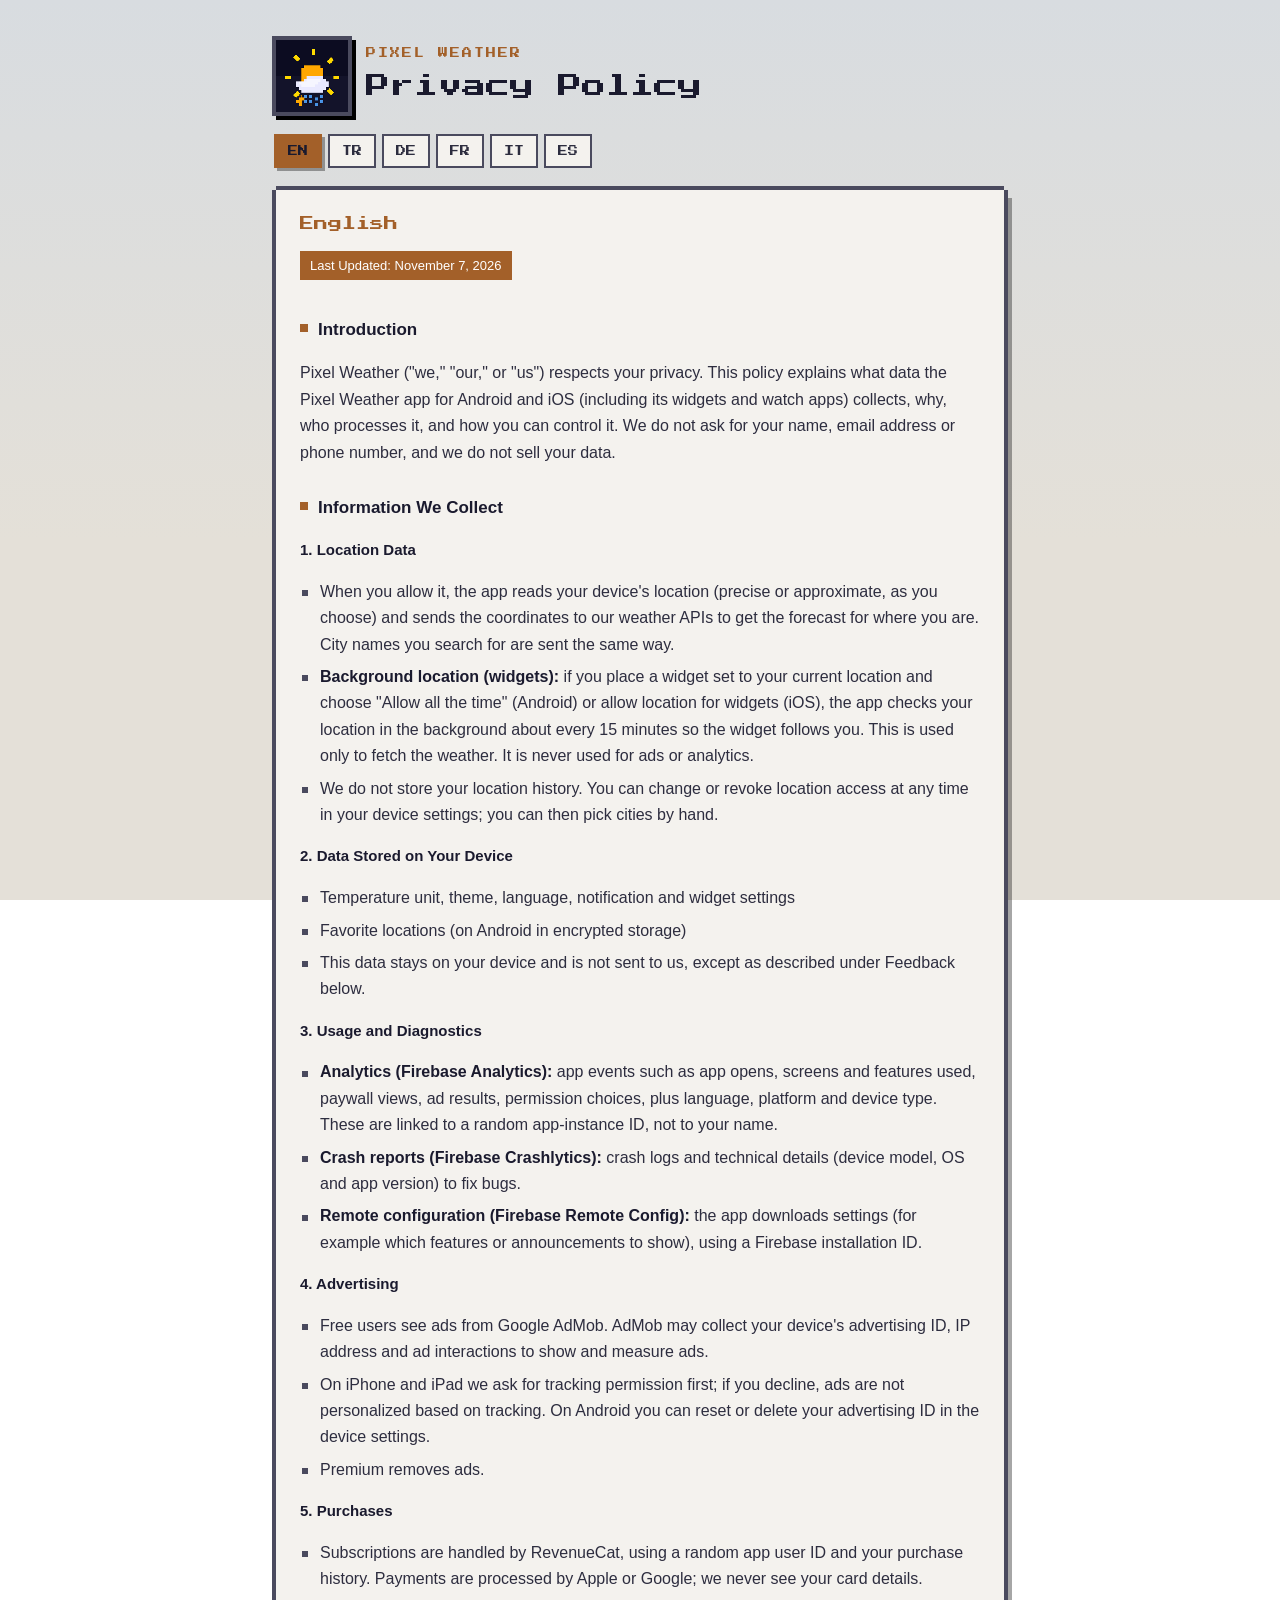
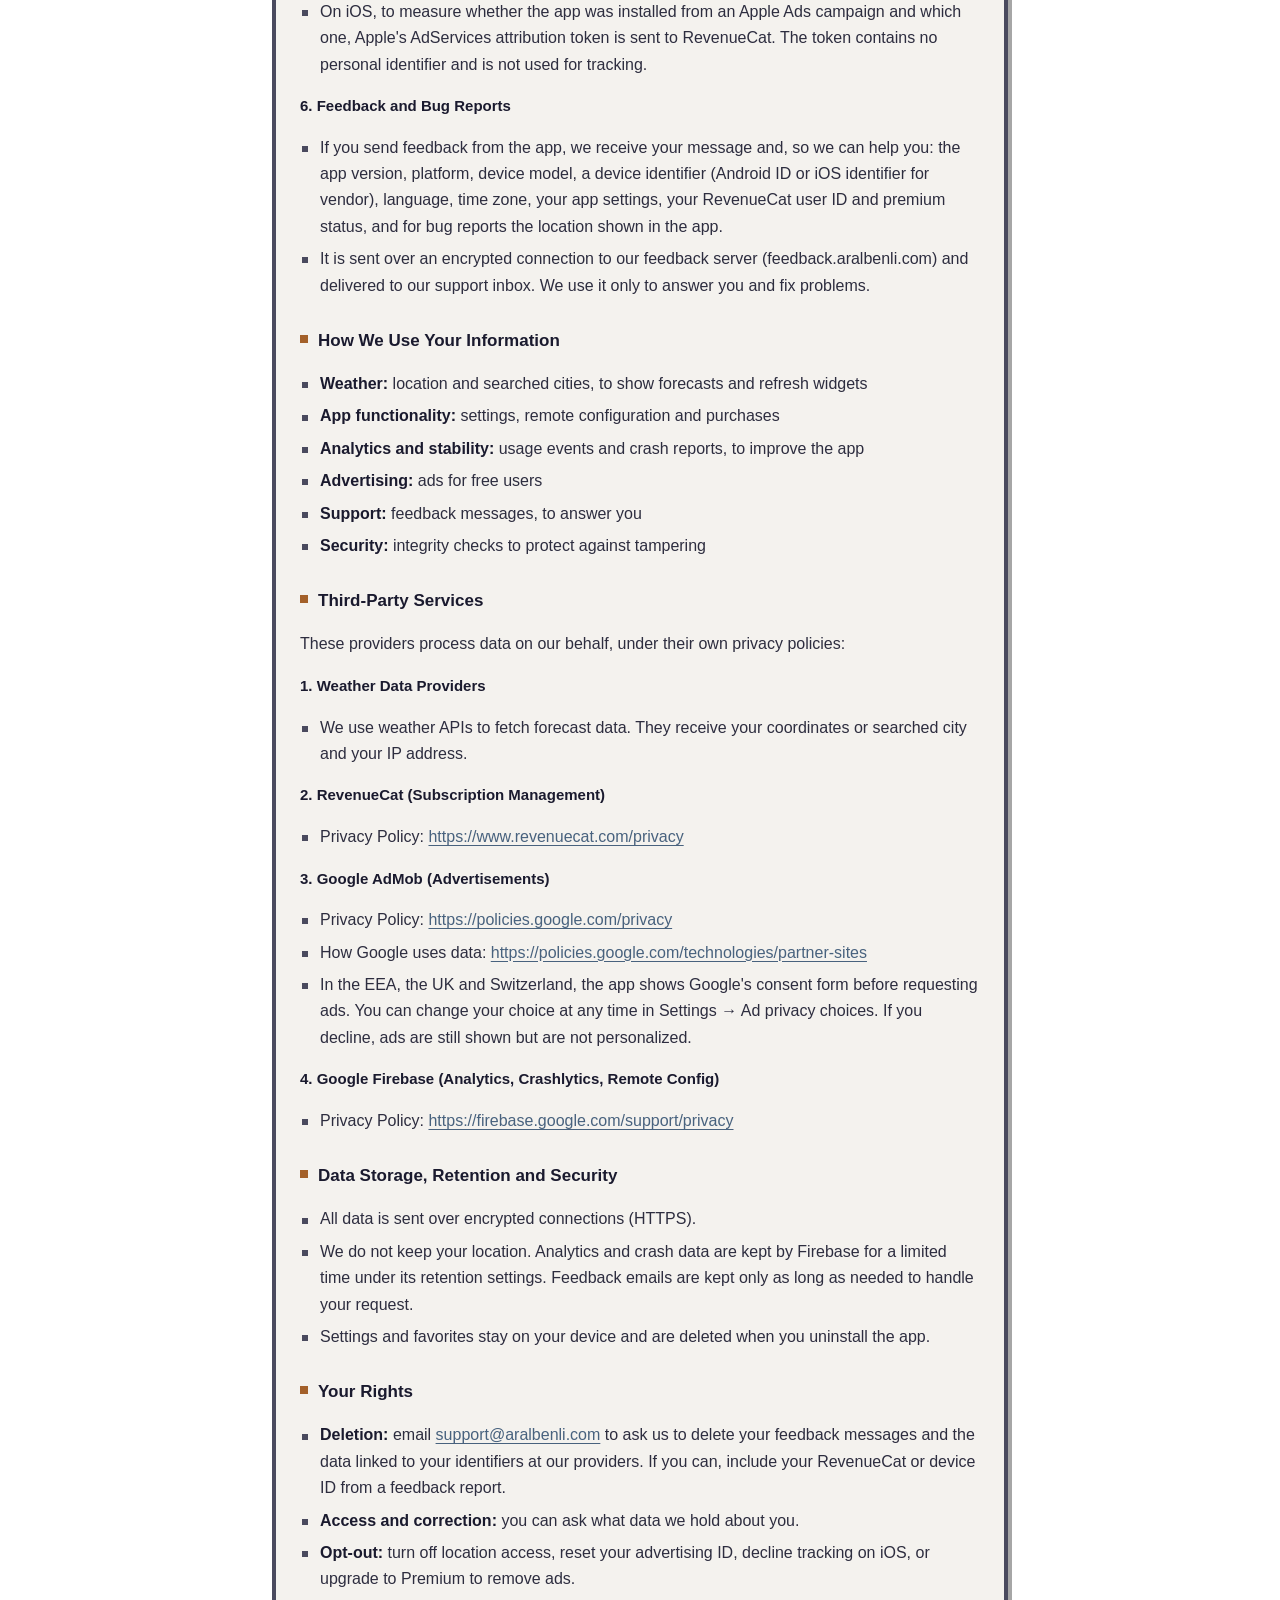
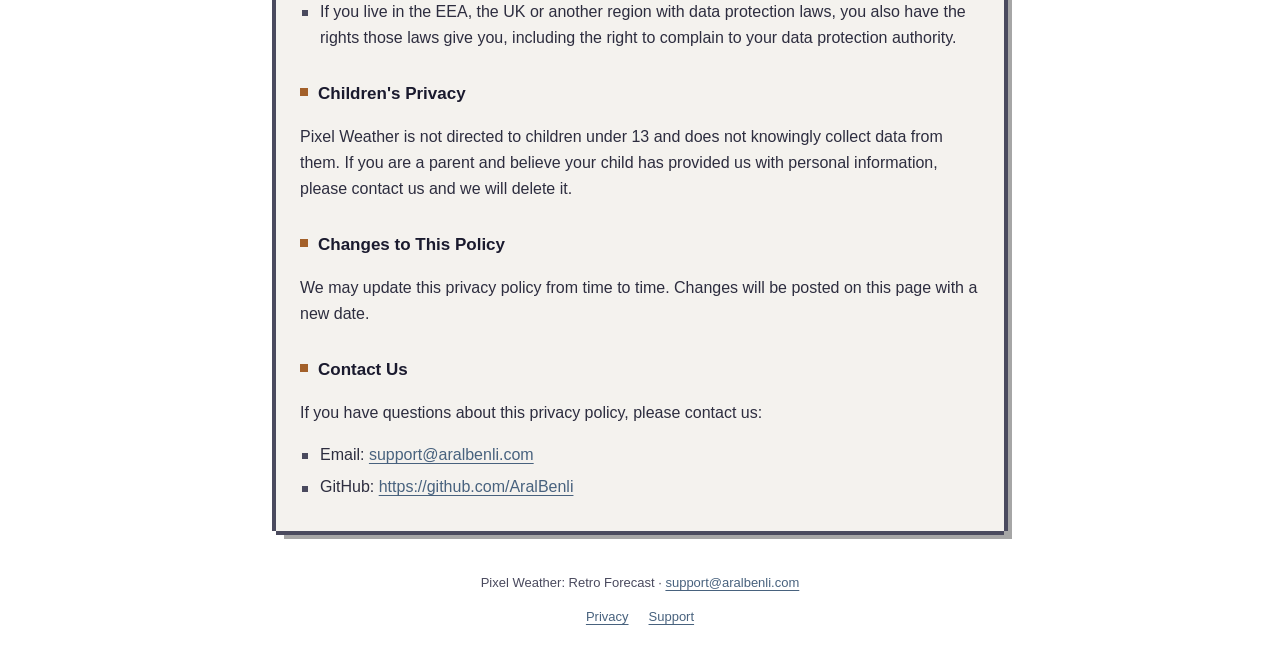
==== commit 6c5cb1c2: "Add Apple Ads attribution and the ad consent form to the privacy policy Co-Authored-By: Claude Opus " ====
--- a/privacy.html
+++ b/privacy.html
@@ -57,6 +57,7 @@
 <h4>5. Purchases</h4>
 <ul>
 <li>Subscriptions are handled by RevenueCat, using a random app user ID and your purchase history. Payments are processed by Apple or Google; we never see your card details.</li>
+<li>On iOS, to measure whether the app was installed from an Apple Ads campaign and which one, Apple's AdServices attribution token is sent to RevenueCat. The token contains no personal identifier and is not used for tracking.</li>
 </ul>
 <h4>6. Feedback and Bug Reports</h4>
 <ul>
@@ -86,6 +87,7 @@
 <ul>
 <li>Privacy Policy: <a href="https://policies.google.com/privacy" rel="noopener">https://policies.google.com/privacy</a></li>
 <li>How Google uses data: <a href="https://policies.google.com/technologies/partner-sites" rel="noopener">https://policies.google.com/technologies/partner-sites</a></li>
+<li>In the EEA, the UK and Switzerland, the app shows Google's consent form before requesting ads. You can change your choice at any time in Settings → Ad privacy choices. If you decline, ads are still shown but are not personalized.</li>
 </ul>
 <h4>4. Google Firebase (Analytics, Crashlytics, Remote Config)</h4>
 <ul>
@@ -148,6 +150,7 @@
 <h4>5. Satın Almalar</h4>
 <ul>
 <li>Abonelikler, rastgele bir uygulama kullanıcı kimliği ve satın alma geçmişiniz kullanılarak RevenueCat tarafından yönetilir. Ödemeleri Apple veya Google işler; kart bilgilerinizi asla görmeyiz.</li>
+<li>iOS'ta, uygulamanın bir Apple Ads reklamından indirilip indirilmediğini ve hangi kampanyadan geldiğini ölçmek için Apple'ın AdServices attribution token'ı RevenueCat'e gönderilir. Token kişisel kimlik içermez ve takip (tracking) için kullanılmaz.</li>
 </ul>
 <h4>6. Geri Bildirim ve Hata Bildirimleri</h4>
 <ul>
@@ -177,6 +180,7 @@
 <ul>
 <li>Gizlilik Politikası: <a href="https://policies.google.com/privacy" rel="noopener">https://policies.google.com/privacy</a></li>
 <li>Google verileri nasıl kullanır: <a href="https://policies.google.com/technologies/partner-sites" rel="noopener">https://policies.google.com/technologies/partner-sites</a></li>
+<li>AEA, Birleşik Krallık ve İsviçre'de uygulama, reklam istemeden önce Google'ın onay formunu gösterir. Seçiminizi istediğiniz zaman Ayarlar → Reklam gizlilik tercihleri bölümünden değiştirebilirsiniz. Reddederseniz reklamlar yine gösterilir ama kişiselleştirilmez.</li>
 </ul>
 <h4>4. Google Firebase (Analytics, Crashlytics, Remote Config)</h4>
 <ul>
@@ -239,6 +243,7 @@
 <h4>5. Käufe</h4>
 <ul>
 <li>Abonnements werden von RevenueCat verwaltet, mit einer zufälligen App-Nutzer-ID und Ihrem Kaufverlauf. Zahlungen wickeln Apple oder Google ab; Ihre Kartendaten sehen wir nie.</li>
+<li>Unter iOS wird Apples AdServices-Attributionstoken an RevenueCat gesendet, um zu messen, ob und über welche Apple-Ads-Kampagne die App installiert wurde. Das Token enthält keine persönliche Kennung und wird nicht für Tracking verwendet.</li>
 </ul>
 <h4>6. Feedback und Fehlerberichte</h4>
 <ul>
@@ -268,6 +273,7 @@
 <ul>
 <li>Datenschutzrichtlinie: <a href="https://policies.google.com/privacy" rel="noopener">https://policies.google.com/privacy</a></li>
 <li>Wie Google Daten nutzt: <a href="https://policies.google.com/technologies/partner-sites" rel="noopener">https://policies.google.com/technologies/partner-sites</a></li>
+<li>Im EWR, im Vereinigten Königreich und in der Schweiz zeigt die App vor dem Anfordern von Werbung das Einwilligungsformular von Google. Sie können Ihre Wahl jederzeit unter Einstellungen → Datenschutzoptionen für Werbung ändern. Wenn Sie ablehnen, wird weiterhin Werbung angezeigt, aber nicht personalisiert.</li>
 </ul>
 <h4>4. Google Firebase (Analytics, Crashlytics, Remote Config)</h4>
 <ul>
@@ -330,6 +336,7 @@
 <h4>5. Achats</h4>
 <ul>
 <li>Les abonnements sont gérés par RevenueCat, avec un identifiant utilisateur aléatoire et votre historique d'achats. Les paiements sont traités par Apple ou Google ; nous ne voyons jamais vos données de carte.</li>
+<li>Sur iOS, pour mesurer si l'application a été installée depuis une campagne Apple Ads et laquelle, le jeton d'attribution AdServices d'Apple est envoyé à RevenueCat. Ce jeton ne contient aucun identifiant personnel et n'est pas utilisé pour le suivi (tracking).</li>
 </ul>
 <h4>6. Commentaires et rapports de bug</h4>
 <ul>
@@ -359,6 +366,7 @@
 <ul>
 <li>Politique de confidentialité : <a href="https://policies.google.com/privacy" rel="noopener">https://policies.google.com/privacy</a></li>
 <li>Utilisation des données par Google : <a href="https://policies.google.com/technologies/partner-sites" rel="noopener">https://policies.google.com/technologies/partner-sites</a></li>
+<li>Dans l'EEE, au Royaume-Uni et en Suisse, l'application affiche le formulaire de consentement de Google avant de demander des annonces. Vous pouvez modifier votre choix à tout moment dans Réglages → Choix de confidentialité des annonces. Si vous refusez, des annonces restent affichées mais ne sont pas personnalisées.</li>
 </ul>
 <h4>4. Google Firebase (Analytics, Crashlytics, Remote Config)</h4>
 <ul>
@@ -421,6 +429,7 @@
 <h4>5. Acquisti</h4>
 <ul>
 <li>Gli abbonamenti sono gestiti da RevenueCat, con un ID utente casuale e la cronologia degli acquisti. I pagamenti sono elaborati da Apple o Google; non vediamo mai i dati della tua carta.</li>
+<li>Su iOS, per misurare se l'app è stata installata da una campagna Apple Ads e da quale, il token di attribuzione AdServices di Apple viene inviato a RevenueCat. Il token non contiene identificativi personali e non viene usato per il tracciamento.</li>
 </ul>
 <h4>6. Feedback e segnalazioni di bug</h4>
 <ul>
@@ -450,6 +459,7 @@
 <ul>
 <li>Informativa sulla privacy: <a href="https://policies.google.com/privacy" rel="noopener">https://policies.google.com/privacy</a></li>
 <li>Come Google usa i dati: <a href="https://policies.google.com/technologies/partner-sites" rel="noopener">https://policies.google.com/technologies/partner-sites</a></li>
+<li>Nel SEE, nel Regno Unito e in Svizzera, l'app mostra il modulo di consenso di Google prima di richiedere annunci. Puoi cambiare la tua scelta in qualsiasi momento in Impostazioni → Scelte sulla privacy degli annunci. Se rifiuti, gli annunci vengono comunque mostrati ma non sono personalizzati.</li>
 </ul>
 <h4>4. Google Firebase (Analytics, Crashlytics, Remote Config)</h4>
 <ul>
@@ -512,6 +522,7 @@
 <h4>5. Compras</h4>
 <ul>
 <li>Las suscripciones las gestiona RevenueCat, con un ID de usuario aleatorio y tu historial de compras. Los pagos los procesan Apple o Google; nunca vemos los datos de tu tarjeta.</li>
+<li>En iOS, para medir si la app se instaló desde una campaña de Apple Ads y desde cuál, el token de atribución AdServices de Apple se envía a RevenueCat. El token no contiene ningún identificador personal y no se usa para rastreo (tracking).</li>
 </ul>
 <h4>6. Comentarios e informes de errores</h4>
 <ul>
@@ -541,6 +552,7 @@
 <ul>
 <li>Política de privacidad: <a href="https://policies.google.com/privacy" rel="noopener">https://policies.google.com/privacy</a></li>
 <li>Cómo usa Google los datos: <a href="https://policies.google.com/technologies/partner-sites" rel="noopener">https://policies.google.com/technologies/partner-sites</a></li>
+<li>En el EEE, el Reino Unido y Suiza, la app muestra el formulario de consentimiento de Google antes de solicitar anuncios. Puedes cambiar tu elección en cualquier momento en Ajustes → Opciones de privacidad de anuncios. Si lo rechazas, se siguen mostrando anuncios, pero no personalizados.</li>
 </ul>
 <h4>4. Google Firebase (Analytics, Crashlytics, Remote Config)</h4>
 <ul>
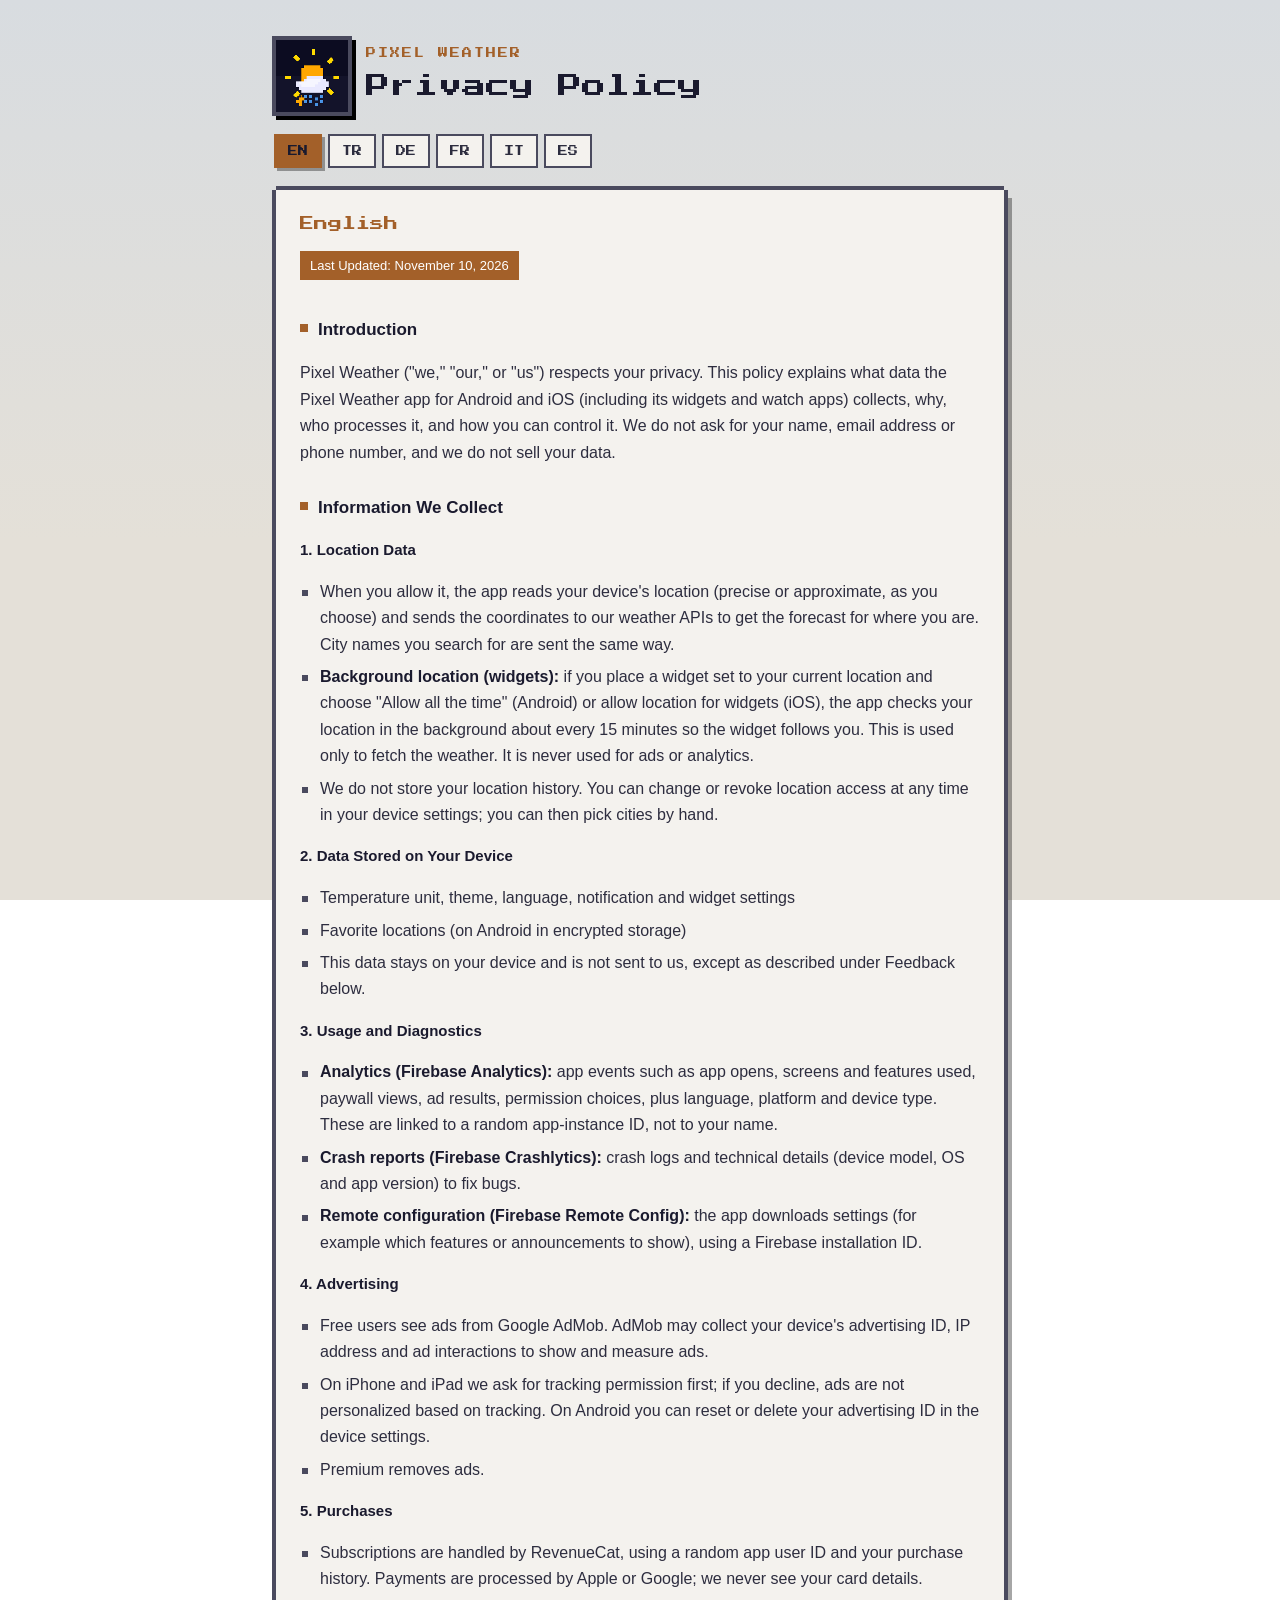
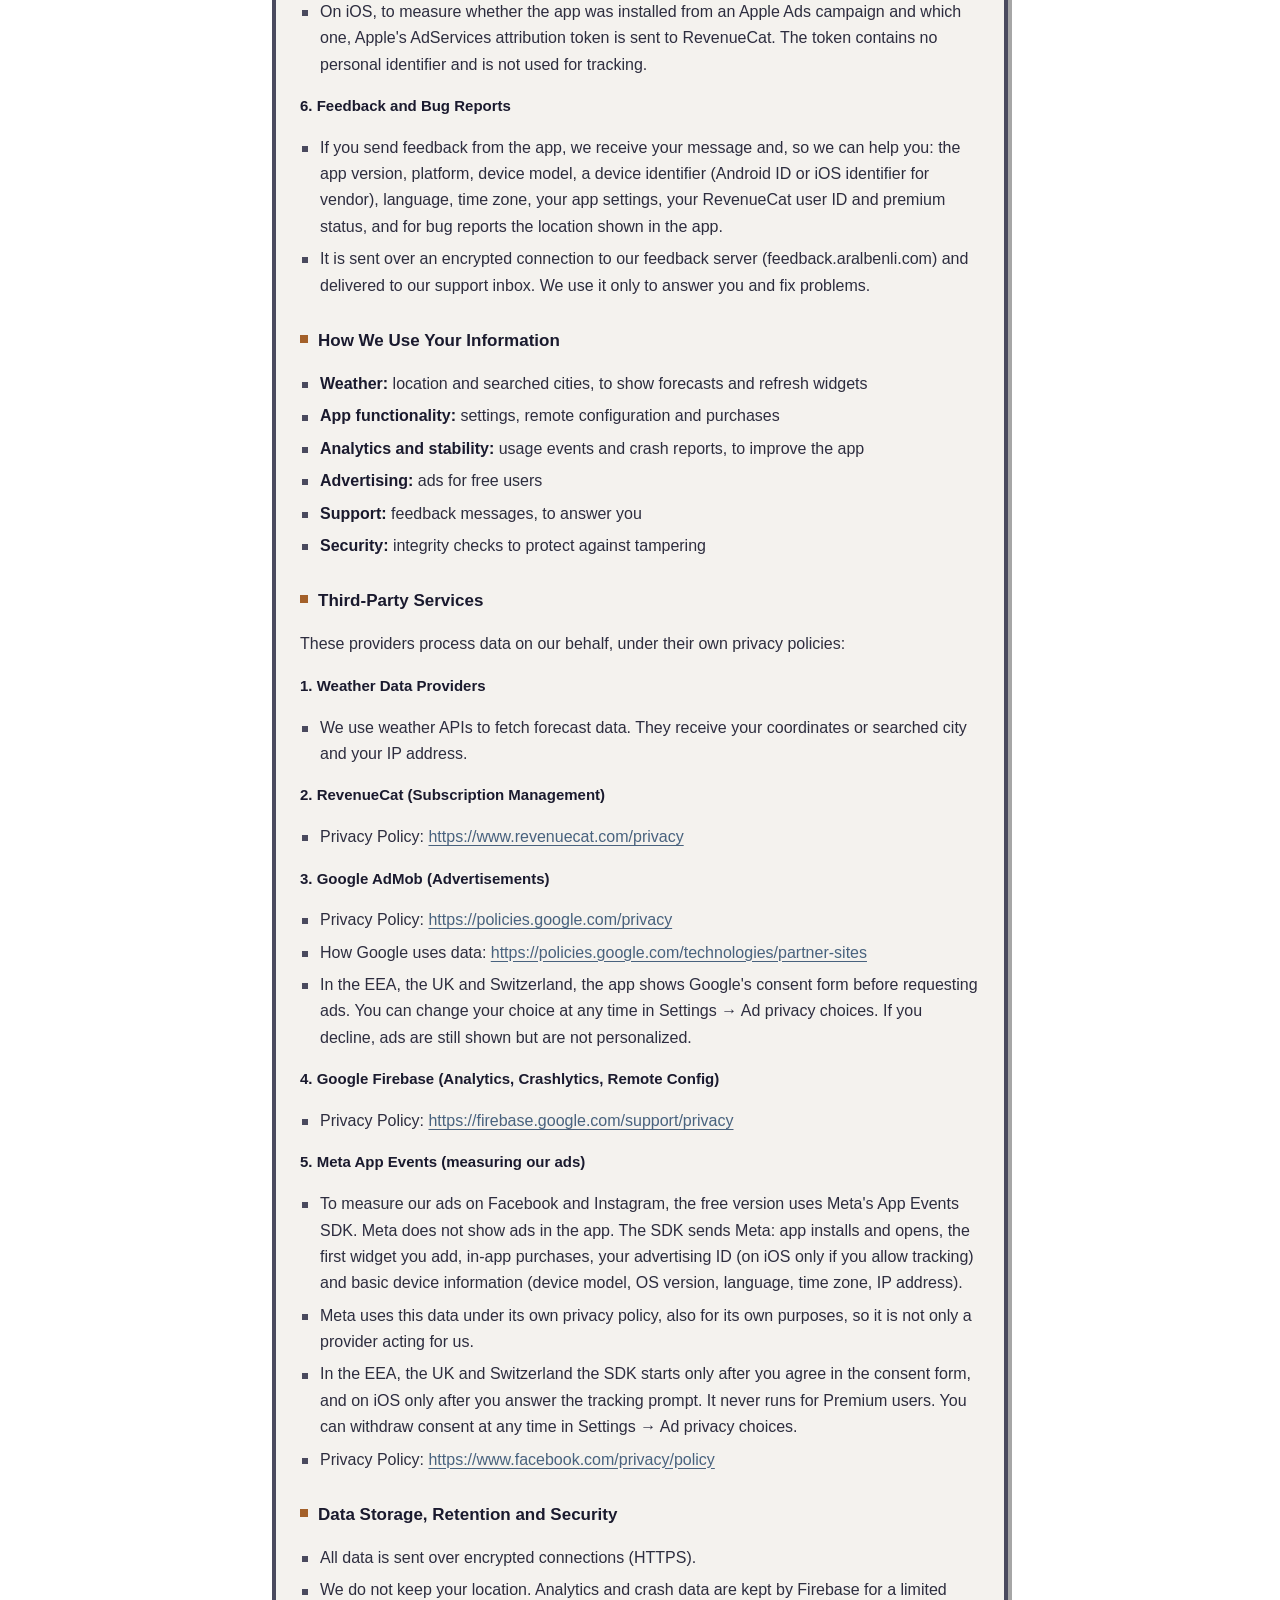
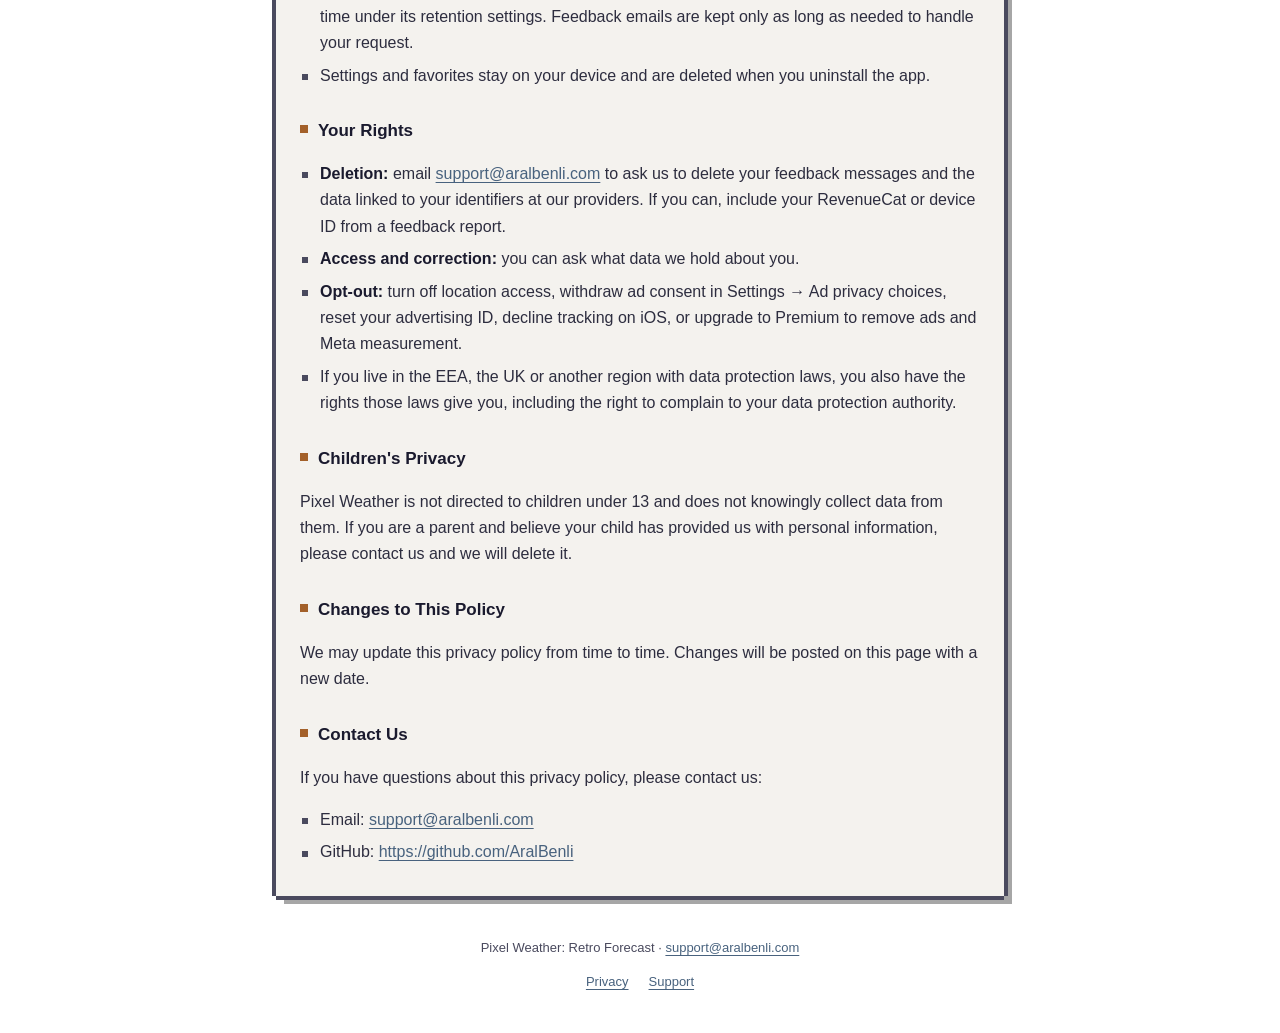
==== commit f996f6e7: "Add Meta App Events (ad measurement) to the privacy policy The app adds Meta's App Events SDK in 5.6" ====
--- a/privacy.html
+++ b/privacy.html
@@ -26,7 +26,7 @@
 <div class="tabs" role="tablist" aria-label="Language"><button type="button" role="tab" data-lang="en" aria-selected="false">EN</button><button type="button" role="tab" data-lang="tr" aria-selected="false">TR</button><button type="button" role="tab" data-lang="de" aria-selected="false">DE</button><button type="button" role="tab" data-lang="fr" aria-selected="false">FR</button><button type="button" role="tab" data-lang="it" aria-selected="false">IT</button><button type="button" role="tab" data-lang="es" aria-selected="false">ES</button></div>
 <section class="card policy" data-lang="en" lang="en" hidden>
 <h2>English</h2>
-<p class="updated">Last Updated: November 7, 2026</p>
+<p class="updated">Last Updated: November 10, 2026</p>
 <h3>Introduction</h3>
 <p>Pixel Weather ("we," "our," or "us") respects your privacy. This policy explains what data the Pixel Weather app for Android and iOS (including its widgets and watch apps) collects, why, who processes it, and how you can control it. We do not ask for your name, email address or phone number, and we do not sell your data.</p>
 <h3>Information We Collect</h3>
@@ -93,6 +93,13 @@
 <ul>
 <li>Privacy Policy: <a href="https://firebase.google.com/support/privacy" rel="noopener">https://firebase.google.com/support/privacy</a></li>
 </ul>
+<h4>5. Meta App Events (measuring our ads)</h4>
+<ul>
+<li>To measure our ads on Facebook and Instagram, the free version uses Meta's App Events SDK. Meta does not show ads in the app. The SDK sends Meta: app installs and opens, the first widget you add, in-app purchases, your advertising ID (on iOS only if you allow tracking) and basic device information (device model, OS version, language, time zone, IP address).</li>
+<li>Meta uses this data under its own privacy policy, also for its own purposes, so it is not only a provider acting for us.</li>
+<li>In the EEA, the UK and Switzerland the SDK starts only after you agree in the consent form, and on iOS only after you answer the tracking prompt. It never runs for Premium users. You can withdraw consent at any time in Settings → Ad privacy choices.</li>
+<li>Privacy Policy: <a href="https://www.facebook.com/privacy/policy" rel="noopener">https://www.facebook.com/privacy/policy</a></li>
+</ul>
 <h3>Data Storage, Retention and Security</h3>
 <ul>
 <li>All data is sent over encrypted connections (HTTPS).</li>
@@ -103,7 +110,7 @@
 <ul>
 <li><strong>Deletion:</strong> email <a href="mailto:support@aralbenli.com">support@aralbenli.com</a> to ask us to delete your feedback messages and the data linked to your identifiers at our providers. If you can, include your RevenueCat or device ID from a feedback report.</li>
 <li><strong>Access and correction:</strong> you can ask what data we hold about you.</li>
-<li><strong>Opt-out:</strong> turn off location access, reset your advertising ID, decline tracking on iOS, or upgrade to Premium to remove ads.</li>
+<li><strong>Opt-out:</strong> turn off location access, withdraw ad consent in Settings → Ad privacy choices, reset your advertising ID, decline tracking on iOS, or upgrade to Premium to remove ads and Meta measurement.</li>
 <li>If you live in the EEA, the UK or another region with data protection laws, you also have the rights those laws give you, including the right to complain to your data protection authority.</li>
 </ul>
 <h3>Children's Privacy</h3>
@@ -119,7 +126,7 @@
 </section>
 <section class="card policy" data-lang="tr" lang="tr" hidden>
 <h2>Türkçe</h2>
-<p class="updated">Son Güncelleme: 7 Kasım 2026</p>
+<p class="updated">Son Güncelleme: 10 Kasım 2026</p>
 <h3>Giriş</h3>
 <p>Pixel Weather ("biz") gizliliğinize saygı duyar. Bu politika, Android ve iOS için Pixel Weather uygulamasının (widget'ları ve saat uygulamaları dahil) hangi verileri topladığını, neden topladığını, verileri kimin işlediğini ve bunları nasıl kontrol edebileceğinizi açıklar. Adınızı, e-posta adresinizi veya telefon numaranızı istemeyiz ve verilerinizi satmayız.</p>
 <h3>Topladığımız Bilgiler</h3>
@@ -186,6 +193,13 @@
 <ul>
 <li>Gizlilik Politikası: <a href="https://firebase.google.com/support/privacy" rel="noopener">https://firebase.google.com/support/privacy</a></li>
 </ul>
+<h4>5. Meta App Events (reklamlarımızın ölçümü)</h4>
+<ul>
+<li>Facebook ve Instagram'daki reklamlarımızın sonuçlarını ölçmek için ücretsiz sürüm Meta'nın App Events SDK'sını kullanır. Meta uygulamada reklam göstermez. SDK Meta'ya şunları gönderir: uygulamanın yüklenmesi ve açılışları, eklediğiniz ilk widget, uygulama içi satın almalar, reklam kimliğiniz (iOS'ta yalnızca izlemeye izin verirseniz) ve temel cihaz bilgileri (cihaz modeli, işletim sistemi sürümü, dil, saat dilimi, IP adresi).</li>
+<li>Meta bu verileri kendi gizlilik politikasına göre ve kendi amaçları için de kullanır; yani yalnızca bizim adımıza çalışan bir hizmet sağlayıcı değildir.</li>
+<li>AEA, Birleşik Krallık ve İsviçre'de SDK ancak onay formunda kabul ettikten sonra, iOS'ta da izleme sorusunu yanıtladıktan sonra başlar. Premium kullanıcılarda hiç çalışmaz. Onayınızı istediğiniz zaman Ayarlar → Reklam gizlilik tercihleri bölümünden geri alabilirsiniz.</li>
+<li>Gizlilik Politikası: <a href="https://www.facebook.com/privacy/policy" rel="noopener">https://www.facebook.com/privacy/policy</a></li>
+</ul>
 <h3>Veri Depolama, Saklama Süresi ve Güvenlik</h3>
 <ul>
 <li>Tüm veriler şifreli bağlantılarla (HTTPS) gönderilir.</li>
@@ -196,7 +210,7 @@
 <ul>
 <li><strong>Silme:</strong> geri bildirim mesajlarınızın ve sağlayıcılarımızdaki kimliklerinize bağlı verilerin silinmesini istemek için <a href="mailto:support@aralbenli.com">support@aralbenli.com</a> adresine e-posta gönderin. Mümkünse bir geri bildirimdeki RevenueCat veya cihaz kimliğinizi ekleyin.</li>
 <li><strong>Erişim ve düzeltme:</strong> hakkınızda hangi verileri tuttuğumuzu sorabilirsiniz.</li>
-<li><strong>Vazgeçme:</strong> konum erişimini kapatabilir, reklam kimliğinizi sıfırlayabilir, iOS'ta izlemeyi reddedebilir veya reklamları kaldırmak için Premium'a geçebilirsiniz.</li>
+<li><strong>Vazgeçme:</strong> konum erişimini kapatabilir, Ayarlar → Reklam gizlilik tercihleri bölümünden reklam onayınızı geri alabilir, reklam kimliğinizi sıfırlayabilir, iOS'ta izlemeyi reddedebilir veya reklamları ve Meta ölçümünü kaldırmak için Premium'a geçebilirsiniz.</li>
 <li>Türkiye'de (KVKK), AEA'da, Birleşik Krallık'ta veya veri koruma yasaları olan başka bir bölgede yaşıyorsanız, bu yasaların verdiği haklara da sahipsiniz; buna veri koruma kurumuna şikâyet hakkı da dahildir.</li>
 </ul>
 <h3>Çocukların Gizliliği</h3>
@@ -212,7 +226,7 @@
 </section>
 <section class="card policy" data-lang="de" lang="de" hidden>
 <h2>Deutsch</h2>
-<p class="updated">Zuletzt aktualisiert: 7. November 2026</p>
+<p class="updated">Zuletzt aktualisiert: 10. November 2026</p>
 <h3>Einführung</h3>
 <p>Pixel Weather („wir“) respektiert Ihre Privatsphäre. Diese Richtlinie erklärt, welche Daten die Pixel Weather App für Android und iOS (einschließlich ihrer Widgets und Watch-Apps) erhebt, warum, wer sie verarbeitet und wie Sie sie steuern können. Wir fragen nicht nach Ihrem Namen, Ihrer E-Mail-Adresse oder Telefonnummer und verkaufen Ihre Daten nicht.</p>
 <h3>Informationen, die wir erheben</h3>
@@ -279,6 +293,13 @@
 <ul>
 <li>Datenschutzrichtlinie: <a href="https://firebase.google.com/support/privacy" rel="noopener">https://firebase.google.com/support/privacy</a></li>
 </ul>
+<h4>5. Meta App Events (Messung unserer Werbung)</h4>
+<ul>
+<li>Um unsere Werbung auf Facebook und Instagram zu messen, nutzt die kostenlose Version das App Events SDK von Meta. Meta zeigt in der App keine Werbung. Das SDK sendet an Meta: App-Installationen und -Starts, das erste Widget, das Sie hinzufügen, In-App-Käufe, Ihre Werbe-ID (unter iOS nur, wenn Sie Tracking erlauben) und grundlegende Geräteinformationen (Gerätemodell, Betriebssystemversion, Sprache, Zeitzone, IP-Adresse).</li>
+<li>Meta verwendet diese Daten nach seiner eigenen Datenschutzrichtlinie auch für eigene Zwecke und ist daher nicht nur ein Dienstleister, der in unserem Auftrag handelt.</li>
+<li>Im EWR, im Vereinigten Königreich und in der Schweiz startet das SDK erst, nachdem Sie im Einwilligungsformular zugestimmt haben, unter iOS außerdem erst nach Ihrer Antwort auf die Tracking-Abfrage. Für Premium-Nutzer läuft es nie. Sie können Ihre Einwilligung jederzeit unter Einstellungen → Datenschutzoptionen für Werbung widerrufen.</li>
+<li>Datenschutzrichtlinie: <a href="https://www.facebook.com/privacy/policy" rel="noopener">https://www.facebook.com/privacy/policy</a></li>
+</ul>
 <h3>Datenspeicherung, Aufbewahrung und Sicherheit</h3>
 <ul>
 <li>Alle Daten werden über verschlüsselte Verbindungen (HTTPS) gesendet.</li>
@@ -289,7 +310,7 @@
 <ul>
 <li><strong>Löschung:</strong> Schreiben Sie an <a href="mailto:support@aralbenli.com">support@aralbenli.com</a>, um die Löschung Ihrer Feedback-Nachrichten und der mit Ihren Kennungen verknüpften Daten bei unseren Anbietern zu verlangen. Geben Sie, wenn möglich, Ihre RevenueCat- oder Geräte-ID aus einem Feedback an.</li>
 <li><strong>Auskunft und Berichtigung:</strong> Sie können erfragen, welche Daten wir über Sie haben.</li>
-<li><strong>Widerspruch:</strong> Deaktivieren Sie den Standortzugriff, setzen Sie Ihre Werbe-ID zurück, lehnen Sie Tracking unter iOS ab oder wechseln Sie zu Premium, um Werbung zu entfernen.</li>
+<li><strong>Widerspruch:</strong> Deaktivieren Sie den Standortzugriff, widerrufen Sie Ihre Werbe-Einwilligung unter Einstellungen → Datenschutzoptionen für Werbung, setzen Sie Ihre Werbe-ID zurück, lehnen Sie Tracking unter iOS ab oder wechseln Sie zu Premium, um Werbung und die Meta-Messung zu entfernen.</li>
 <li>Wenn Sie im EWR, im Vereinigten Königreich oder in einer anderen Region mit Datenschutzgesetzen leben, haben Sie zusätzlich die Rechte nach diesen Gesetzen (z. B. DSGVO), einschließlich des Rechts auf Beschwerde bei Ihrer Datenschutzbehörde.</li>
 </ul>
 <h3>Datenschutz von Kindern</h3>
@@ -305,7 +326,7 @@
 </section>
 <section class="card policy" data-lang="fr" lang="fr" hidden>
 <h2>Français</h2>
-<p class="updated">Dernière mise à jour : 7 novembre 2026</p>
+<p class="updated">Dernière mise à jour : 10 novembre 2026</p>
 <h3>Introduction</h3>
 <p>Pixel Weather (« nous ») respecte votre vie privée. Cette politique explique quelles données l'application Pixel Weather pour Android et iOS (y compris ses widgets et ses applications pour montre) collecte, pourquoi, qui les traite et comment vous pouvez les contrôler. Nous ne demandons ni votre nom, ni votre adresse e-mail, ni votre numéro de téléphone, et nous ne vendons pas vos données.</p>
 <h3>Informations que nous collectons</h3>
@@ -372,6 +393,13 @@
 <ul>
 <li>Politique de confidentialité : <a href="https://firebase.google.com/support/privacy" rel="noopener">https://firebase.google.com/support/privacy</a></li>
 </ul>
+<h4>5. Meta App Events (mesure de nos publicités)</h4>
+<ul>
+<li>Pour mesurer nos publicités sur Facebook et Instagram, la version gratuite utilise le SDK App Events de Meta. Meta n'affiche pas de publicités dans l'application. Le SDK envoie à Meta : les installations et ouvertures de l'application, le premier widget que vous ajoutez, les achats intégrés, votre identifiant publicitaire (sur iOS uniquement si vous autorisez le suivi) et des informations de base sur l'appareil (modèle, version du système, langue, fuseau horaire, adresse IP).</li>
+<li>Meta utilise ces données selon sa propre politique de confidentialité, également à ses propres fins ; Meta n'est donc pas seulement un prestataire agissant pour notre compte.</li>
+<li>Dans l'EEE, au Royaume-Uni et en Suisse, le SDK ne démarre qu'après votre accord dans le formulaire de consentement, et sur iOS seulement après votre réponse à la demande de suivi. Il ne fonctionne jamais pour les utilisateurs Premium. Vous pouvez retirer votre consentement à tout moment dans Réglages → Choix de confidentialité des annonces.</li>
+<li>Politique de confidentialité : <a href="https://www.facebook.com/privacy/policy" rel="noopener">https://www.facebook.com/privacy/policy</a></li>
+</ul>
 <h3>Stockage, conservation et sécurité des données</h3>
 <ul>
 <li>Toutes les données sont envoyées via des connexions chiffrées (HTTPS).</li>
@@ -382,7 +410,7 @@
 <ul>
 <li><strong>Suppression :</strong> écrivez à <a href="mailto:support@aralbenli.com">support@aralbenli.com</a> pour demander la suppression de vos messages et des données liées à vos identifiants chez nos prestataires. Si possible, indiquez votre identifiant RevenueCat ou d'appareil figurant dans un commentaire.</li>
 <li><strong>Accès et rectification :</strong> vous pouvez demander quelles données nous détenons sur vous.</li>
-<li><strong>Opposition :</strong> désactivez l'accès à la localisation, réinitialisez votre identifiant publicitaire, refusez le suivi sur iOS ou passez à Premium pour supprimer les publicités.</li>
+<li><strong>Opposition :</strong> désactivez l'accès à la localisation, retirez votre consentement publicitaire dans Réglages → Choix de confidentialité des annonces, réinitialisez votre identifiant publicitaire, refusez le suivi sur iOS ou passez à Premium pour supprimer les publicités et la mesure Meta.</li>
 <li>Si vous vivez dans l'EEE, au Royaume-Uni ou dans une autre région dotée de lois sur la protection des données, vous disposez aussi des droits que ces lois vous donnent (comme le RGPD), y compris celui de porter plainte auprès de votre autorité de protection des données.</li>
 </ul>
 <h3>Confidentialité des enfants</h3>
@@ -398,7 +426,7 @@
 </section>
 <section class="card policy" data-lang="it" lang="it" hidden>
 <h2>Italiano</h2>
-<p class="updated">Ultimo aggiornamento: 7 novembre 2026</p>
+<p class="updated">Ultimo aggiornamento: 10 novembre 2026</p>
 <h3>Introduzione</h3>
 <p>Pixel Weather ("noi") rispetta la tua privacy. Questa informativa spiega quali dati raccoglie l'app Pixel Weather per Android e iOS (inclusi i widget e le app per smartwatch), perché, chi li tratta e come puoi controllarli. Non chiediamo il tuo nome, indirizzo email o numero di telefono e non vendiamo i tuoi dati.</p>
 <h3>Informazioni che raccogliamo</h3>
@@ -465,6 +493,13 @@
 <ul>
 <li>Informativa sulla privacy: <a href="https://firebase.google.com/support/privacy" rel="noopener">https://firebase.google.com/support/privacy</a></li>
 </ul>
+<h4>5. Meta App Events (misurazione delle nostre pubblicità)</h4>
+<ul>
+<li>Per misurare le nostre pubblicità su Facebook e Instagram, la versione gratuita usa l'SDK App Events di Meta. Meta non mostra pubblicità nell'app. L'SDK invia a Meta: installazioni e aperture dell'app, il primo widget che aggiungi, gli acquisti in-app, il tuo ID pubblicità (su iOS solo se consenti il tracciamento) e informazioni di base sul dispositivo (modello, versione del sistema operativo, lingua, fuso orario, indirizzo IP).</li>
+<li>Meta usa questi dati secondo la propria informativa sulla privacy, anche per scopi propri, quindi non è solo un fornitore che agisce per nostro conto.</li>
+<li>Nel SEE, nel Regno Unito e in Svizzera l'SDK si avvia solo dopo che hai accettato nel modulo di consenso e, su iOS, solo dopo che hai risposto alla richiesta di tracciamento. Non è mai attivo per gli utenti Premium. Puoi revocare il consenso in qualsiasi momento in Impostazioni → Scelte sulla privacy degli annunci.</li>
+<li>Informativa sulla privacy: <a href="https://www.facebook.com/privacy/policy" rel="noopener">https://www.facebook.com/privacy/policy</a></li>
+</ul>
 <h3>Archiviazione, conservazione e sicurezza dei dati</h3>
 <ul>
 <li>Tutti i dati vengono inviati tramite connessioni crittografate (HTTPS).</li>
@@ -475,7 +510,7 @@
 <ul>
 <li><strong>Cancellazione:</strong> scrivi a <a href="mailto:support@aralbenli.com">support@aralbenli.com</a> per chiedere la cancellazione dei tuoi messaggi di feedback e dei dati collegati ai tuoi identificativi presso i nostri fornitori. Se puoi, indica l'ID RevenueCat o del dispositivo presente in un feedback.</li>
 <li><strong>Accesso e rettifica:</strong> puoi chiedere quali dati abbiamo su di te.</li>
-<li><strong>Opposizione:</strong> disattiva l'accesso alla posizione, reimposta l'ID pubblicità, rifiuta il tracciamento su iOS o passa a Premium per rimuovere gli annunci.</li>
+<li><strong>Opposizione:</strong> disattiva l'accesso alla posizione, revoca il consenso pubblicitario in Impostazioni → Scelte sulla privacy degli annunci, reimposta l'ID pubblicità, rifiuta il tracciamento su iOS o passa a Premium per rimuovere gli annunci e la misurazione Meta.</li>
 <li>Se vivi nel SEE, nel Regno Unito o in un'altra regione con leggi sulla protezione dei dati, hai anche i diritti previsti da tali leggi (come il GDPR), incluso il diritto di presentare reclamo all'autorità di controllo.</li>
 </ul>
 <h3>Privacy dei minori</h3>
@@ -491,7 +526,7 @@
 </section>
 <section class="card policy" data-lang="es" lang="es" hidden>
 <h2>Español</h2>
-<p class="updated">Última actualización: 7 de noviembre de 2026</p>
+<p class="updated">Última actualización: 10 de noviembre de 2026</p>
 <h3>Introducción</h3>
 <p>Pixel Weather ("nosotros") respeta tu privacidad. Esta política explica qué datos recopila la app Pixel Weather para Android e iOS (incluidos sus widgets y apps para reloj), por qué, quién los trata y cómo puedes controlarlos. No te pedimos tu nombre, correo electrónico ni número de teléfono, y no vendemos tus datos.</p>
 <h3>Información que recopilamos</h3>
@@ -558,6 +593,13 @@
 <ul>
 <li>Política de privacidad: <a href="https://firebase.google.com/support/privacy" rel="noopener">https://firebase.google.com/support/privacy</a></li>
 </ul>
+<h4>5. Meta App Events (medición de nuestros anuncios)</h4>
+<ul>
+<li>Para medir nuestros anuncios en Facebook e Instagram, la versión gratuita usa el SDK App Events de Meta. Meta no muestra anuncios en la app. El SDK envía a Meta: instalaciones y aperturas de la app, el primer widget que añades, las compras dentro de la app, tu ID de publicidad (en iOS solo si permites el rastreo) e información básica del dispositivo (modelo, versión del sistema, idioma, zona horaria, dirección IP).</li>
+<li>Meta usa estos datos según su propia política de privacidad, también para sus propios fines, por lo que no es solo un proveedor que actúa en nuestro nombre.</li>
+<li>En el EEE, el Reino Unido y Suiza el SDK solo se inicia después de que aceptes en el formulario de consentimiento y, en iOS, solo después de que respondas a la solicitud de rastreo. Nunca se ejecuta para usuarios Premium. Puedes retirar tu consentimiento en cualquier momento en Ajustes → Opciones de privacidad de anuncios.</li>
+<li>Política de privacidad: <a href="https://www.facebook.com/privacy/policy" rel="noopener">https://www.facebook.com/privacy/policy</a></li>
+</ul>
 <h3>Almacenamiento, conservación y seguridad de los datos</h3>
 <ul>
 <li>Todos los datos se envían mediante conexiones cifradas (HTTPS).</li>
@@ -568,7 +610,7 @@
 <ul>
 <li><strong>Eliminación:</strong> escribe a <a href="mailto:support@aralbenli.com">support@aralbenli.com</a> para pedir que eliminemos tus mensajes de comentarios y los datos vinculados a tus identificadores en nuestros proveedores. Si puedes, incluye tu ID de RevenueCat o del dispositivo que aparece en un comentario.</li>
 <li><strong>Acceso y rectificación:</strong> puedes preguntar qué datos tenemos sobre ti.</li>
-<li><strong>Exclusión:</strong> desactiva el acceso a la ubicación, restablece tu ID de publicidad, rechaza el rastreo en iOS o pásate a Premium para eliminar los anuncios.</li>
+<li><strong>Exclusión:</strong> desactiva el acceso a la ubicación, retira tu consentimiento publicitario en Ajustes → Opciones de privacidad de anuncios, restablece tu ID de publicidad, rechaza el rastreo en iOS o pásate a Premium para eliminar los anuncios y la medición de Meta.</li>
 <li>Si vives en el EEE, el Reino Unido u otra región con leyes de protección de datos, también tienes los derechos que esas leyes te otorgan (como el RGPD), incluido el de reclamar ante tu autoridad de protección de datos.</li>
 </ul>
 <h3>Privacidad de los menores</h3>
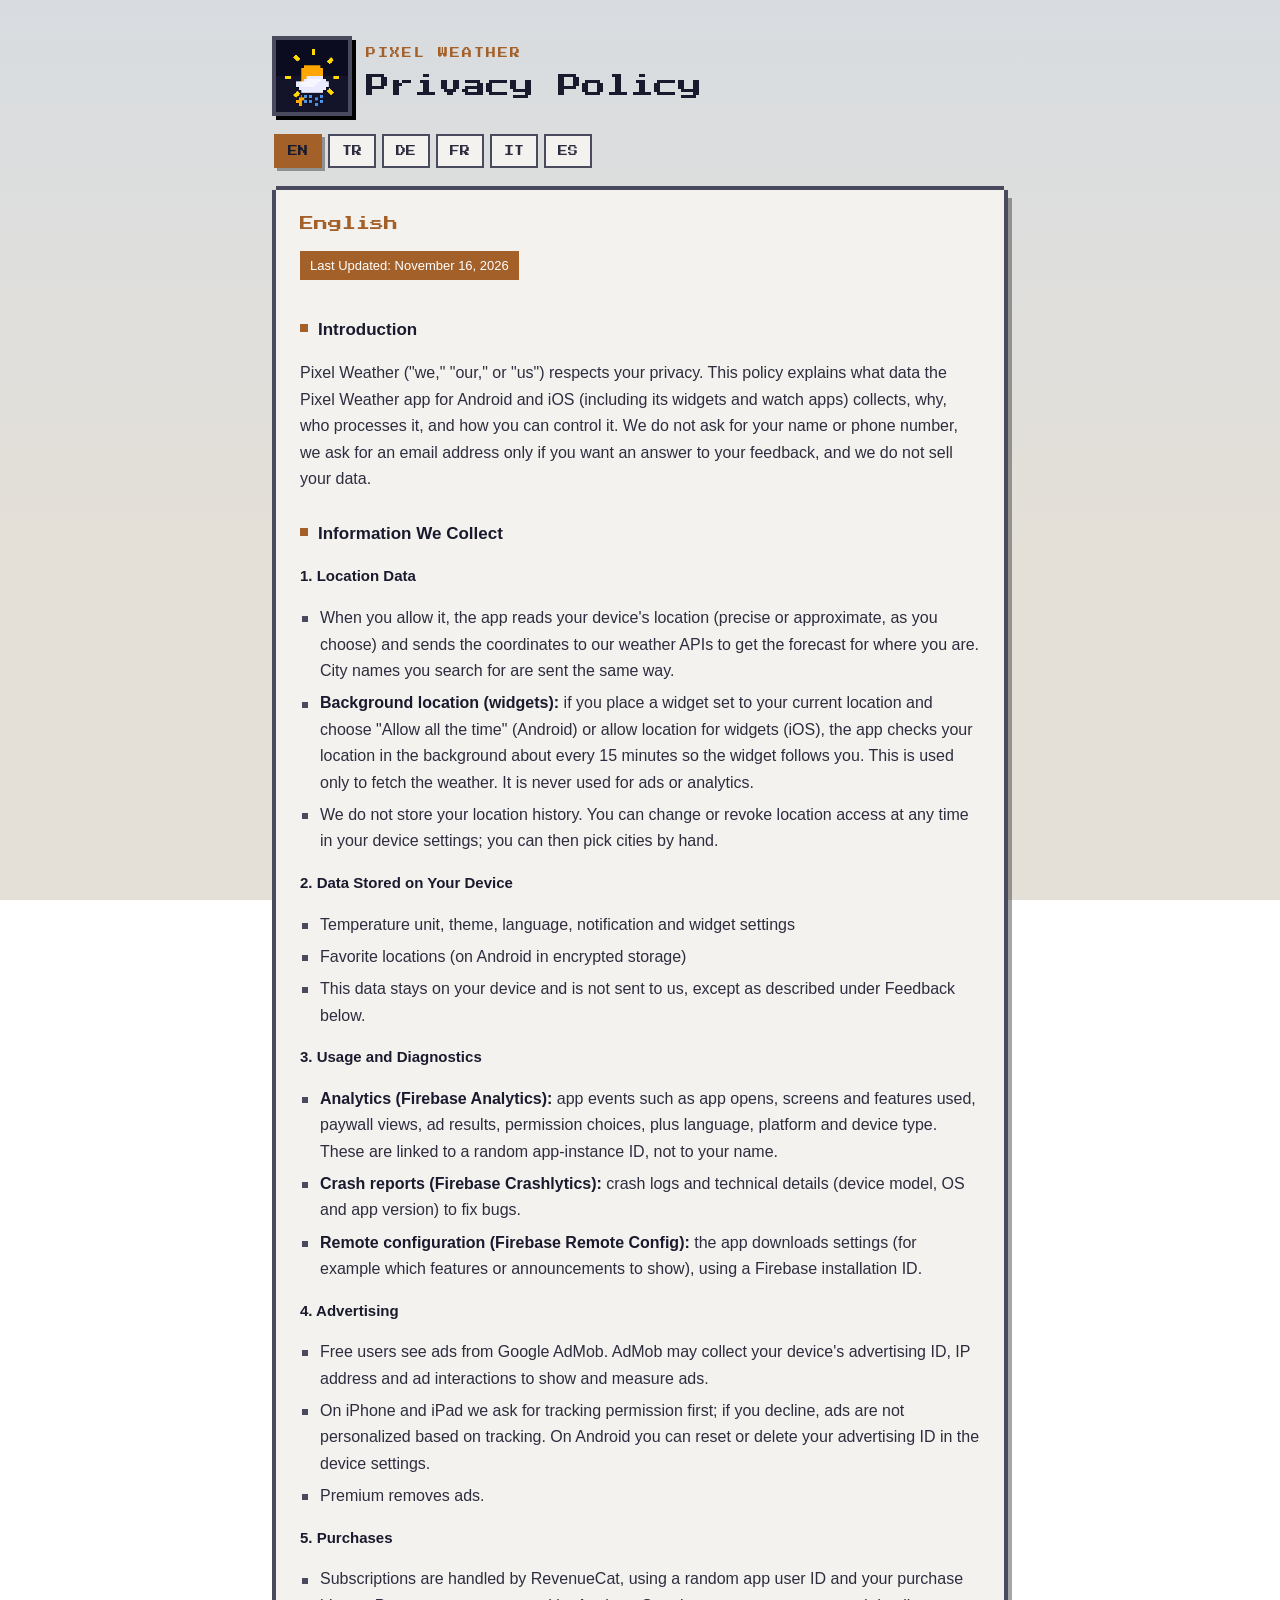
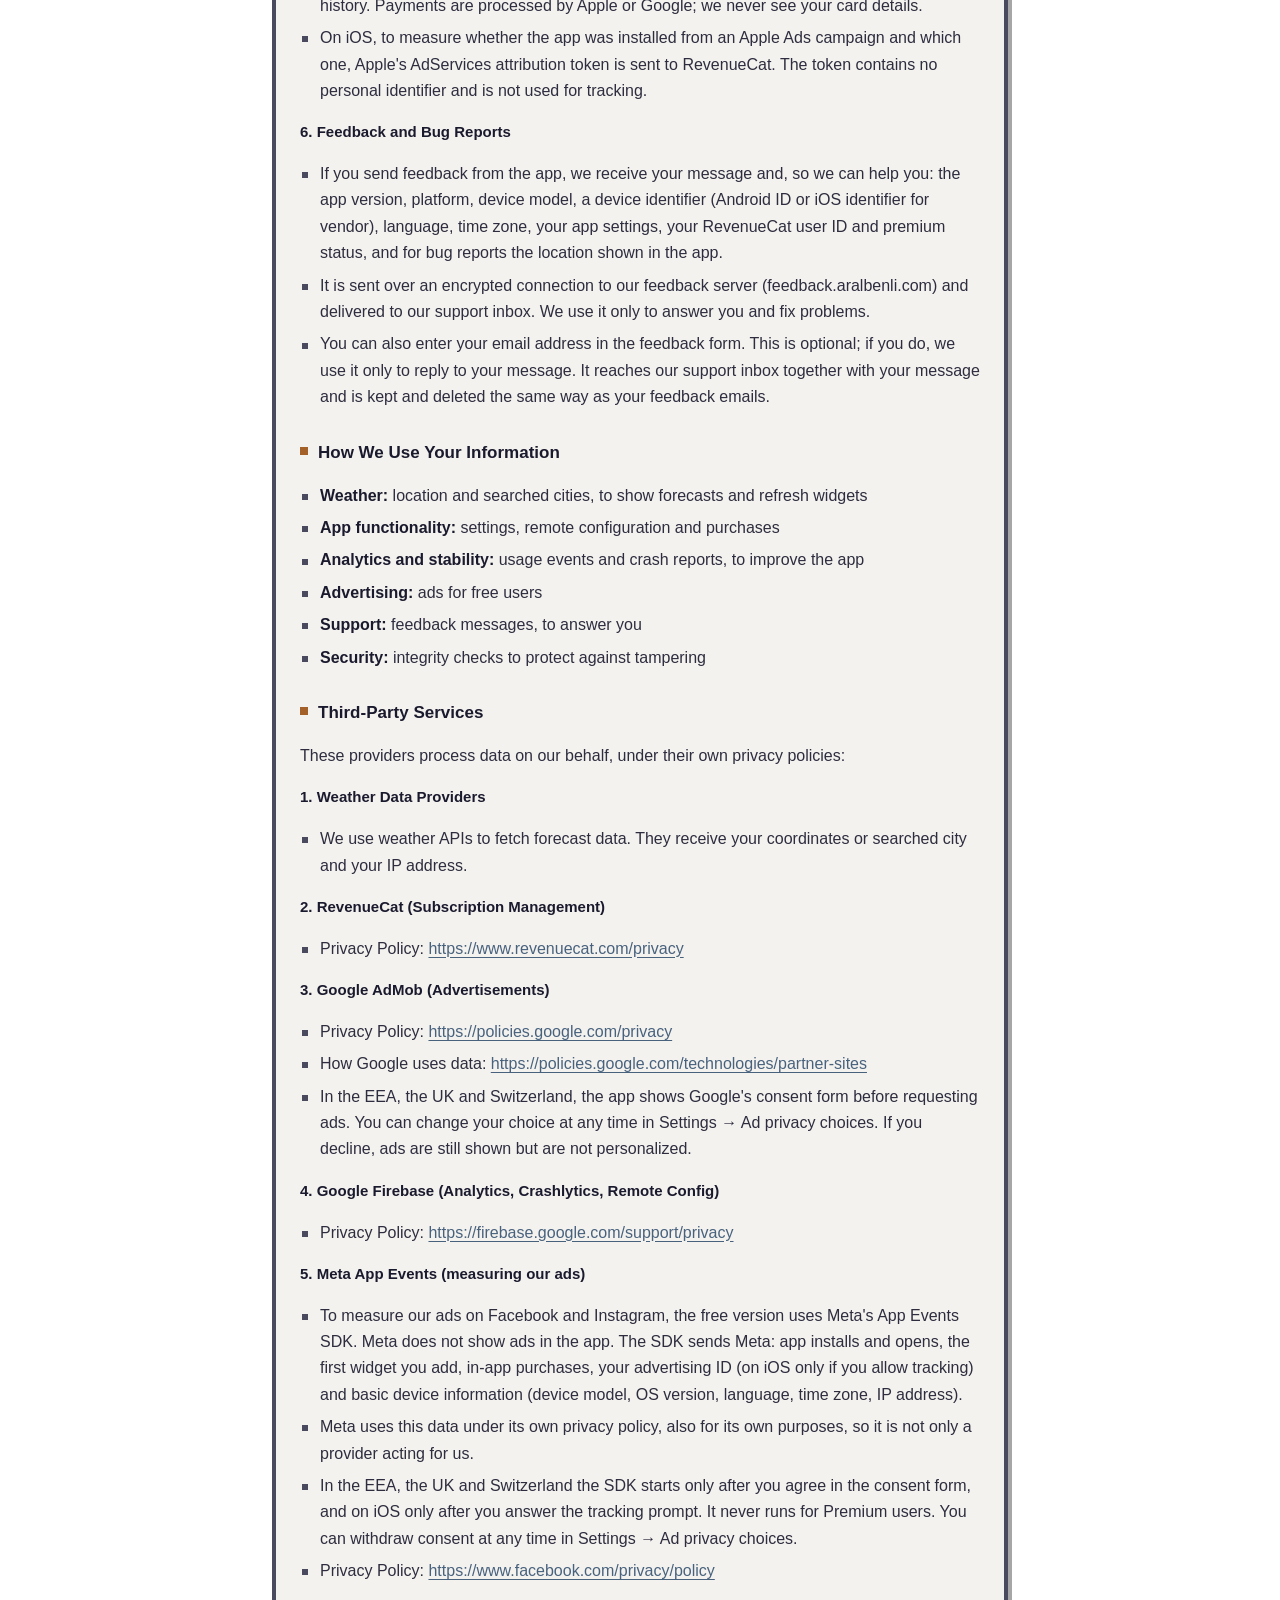
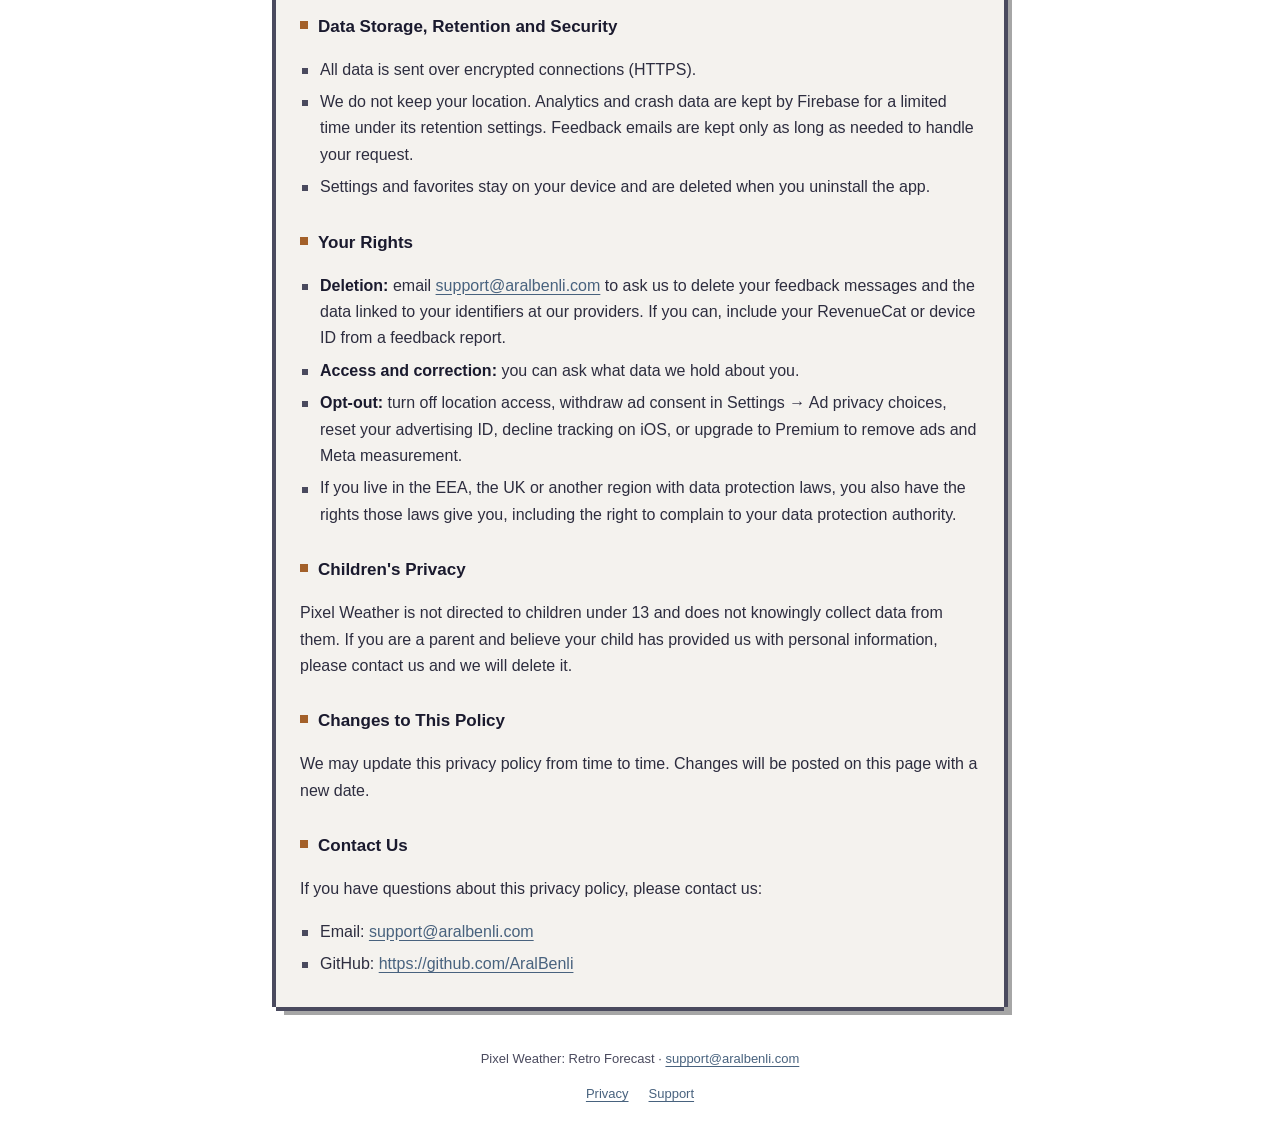
==== commit f8e1bb13: "Privacy: optional email for a reply in the feedback form (app 5.6.3) Co-Authored-By: Claude Opus 5.5" ====
--- a/privacy.html
+++ b/privacy.html
@@ -26,9 +26,9 @@
 <div class="tabs" role="tablist" aria-label="Language"><button type="button" role="tab" data-lang="en" aria-selected="false">EN</button><button type="button" role="tab" data-lang="tr" aria-selected="false">TR</button><button type="button" role="tab" data-lang="de" aria-selected="false">DE</button><button type="button" role="tab" data-lang="fr" aria-selected="false">FR</button><button type="button" role="tab" data-lang="it" aria-selected="false">IT</button><button type="button" role="tab" data-lang="es" aria-selected="false">ES</button></div>
 <section class="card policy" data-lang="en" lang="en" hidden>
 <h2>English</h2>
-<p class="updated">Last Updated: November 10, 2026</p>
+<p class="updated">Last Updated: November 16, 2026</p>
 <h3>Introduction</h3>
-<p>Pixel Weather ("we," "our," or "us") respects your privacy. This policy explains what data the Pixel Weather app for Android and iOS (including its widgets and watch apps) collects, why, who processes it, and how you can control it. We do not ask for your name, email address or phone number, and we do not sell your data.</p>
+<p>Pixel Weather ("we," "our," or "us") respects your privacy. This policy explains what data the Pixel Weather app for Android and iOS (including its widgets and watch apps) collects, why, who processes it, and how you can control it. We do not ask for your name or phone number, we ask for an email address only if you want an answer to your feedback, and we do not sell your data.</p>
 <h3>Information We Collect</h3>
 <h4>1. Location Data</h4>
 <ul>
@@ -63,6 +63,7 @@
 <ul>
 <li>If you send feedback from the app, we receive your message and, so we can help you: the app version, platform, device model, a device identifier (Android ID or iOS identifier for vendor), language, time zone, your app settings, your RevenueCat user ID and premium status, and for bug reports the location shown in the app.</li>
 <li>It is sent over an encrypted connection to our feedback server (feedback.aralbenli.com) and delivered to our support inbox. We use it only to answer you and fix problems.</li>
+<li>You can also enter your email address in the feedback form. This is optional; if you do, we use it only to reply to your message. It reaches our support inbox together with your message and is kept and deleted the same way as your feedback emails.</li>
 </ul>
 <h3>How We Use Your Information</h3>
 <ul>
@@ -126,9 +127,9 @@
 </section>
 <section class="card policy" data-lang="tr" lang="tr" hidden>
 <h2>Türkçe</h2>
-<p class="updated">Son Güncelleme: 10 Kasım 2026</p>
+<p class="updated">Son Güncelleme: 16 Kasım 2026</p>
 <h3>Giriş</h3>
-<p>Pixel Weather ("biz") gizliliğinize saygı duyar. Bu politika, Android ve iOS için Pixel Weather uygulamasının (widget'ları ve saat uygulamaları dahil) hangi verileri topladığını, neden topladığını, verileri kimin işlediğini ve bunları nasıl kontrol edebileceğinizi açıklar. Adınızı, e-posta adresinizi veya telefon numaranızı istemeyiz ve verilerinizi satmayız.</p>
+<p>Pixel Weather ("biz") gizliliğinize saygı duyar. Bu politika, Android ve iOS için Pixel Weather uygulamasının (widget'ları ve saat uygulamaları dahil) hangi verileri topladığını, neden topladığını, verileri kimin işlediğini ve bunları nasıl kontrol edebileceğinizi açıklar. Adınızı veya telefon numaranızı istemeyiz; e-posta adresinizi yalnızca geri bildiriminize yanıt almak isterseniz isteriz ve verilerinizi satmayız.</p>
 <h3>Topladığımız Bilgiler</h3>
 <h4>1. Konum Verileri</h4>
 <ul>
@@ -163,6 +164,7 @@
 <ul>
 <li>Uygulamadan geri bildirim gönderirseniz mesajınızı ve size yardımcı olabilmemiz için şunları alırız: uygulama sürümü, platform, cihaz modeli, bir cihaz kimliği (Android ID veya iOS satıcı kimliği), dil, saat dilimi, uygulama ayarlarınız, RevenueCat kullanıcı kimliğiniz ve premium durumunuz, hata bildirimlerinde ise uygulamada gösterilen konum.</li>
 <li>Bunlar şifreli bir bağlantıyla geri bildirim sunucumuza (feedback.aralbenli.com) gönderilir ve destek e-posta kutumuza iletilir. Yalnızca size yanıt vermek ve sorunları düzeltmek için kullanılır.</li>
+<li>Geri bildirim formuna e-posta adresinizi de yazabilirsiniz. Bu isteğe bağlıdır; yazarsanız yalnızca mesajınıza yanıt vermek için kullanılır. Mesajınızla birlikte destek e-posta kutumuza ulaşır ve geri bildirim e-postalarınızla aynı şekilde saklanır ve silinir.</li>
 </ul>
 <h3>Bilgilerinizi Nasıl Kullanıyoruz</h3>
 <ul>
@@ -226,9 +228,9 @@
 </section>
 <section class="card policy" data-lang="de" lang="de" hidden>
 <h2>Deutsch</h2>
-<p class="updated">Zuletzt aktualisiert: 10. November 2026</p>
+<p class="updated">Zuletzt aktualisiert: 16. November 2026</p>
 <h3>Einführung</h3>
-<p>Pixel Weather („wir“) respektiert Ihre Privatsphäre. Diese Richtlinie erklärt, welche Daten die Pixel Weather App für Android und iOS (einschließlich ihrer Widgets und Watch-Apps) erhebt, warum, wer sie verarbeitet und wie Sie sie steuern können. Wir fragen nicht nach Ihrem Namen, Ihrer E-Mail-Adresse oder Telefonnummer und verkaufen Ihre Daten nicht.</p>
+<p>Pixel Weather („wir“) respektiert Ihre Privatsphäre. Diese Richtlinie erklärt, welche Daten die Pixel Weather App für Android und iOS (einschließlich ihrer Widgets und Watch-Apps) erhebt, warum, wer sie verarbeitet und wie Sie sie steuern können. Wir fragen nicht nach Ihrem Namen oder Ihrer Telefonnummer, nach einer E-Mail-Adresse nur, wenn Sie eine Antwort auf Ihr Feedback möchten, und wir verkaufen Ihre Daten nicht.</p>
 <h3>Informationen, die wir erheben</h3>
 <h4>1. Standortdaten</h4>
 <ul>
@@ -263,6 +265,7 @@
 <ul>
 <li>Wenn Sie aus der App Feedback senden, erhalten wir Ihre Nachricht und, damit wir Ihnen helfen können: App-Version, Plattform, Gerätemodell, eine Gerätekennung (Android-ID oder iOS-Kennung für Anbieter), Sprache, Zeitzone, Ihre App-Einstellungen, Ihre RevenueCat-Nutzer-ID und Ihren Premium-Status sowie bei Fehlerberichten den in der App angezeigten Ort.</li>
 <li>Dies wird über eine verschlüsselte Verbindung an unseren Feedback-Server (feedback.aralbenli.com) gesendet und an unser Support-Postfach zugestellt. Wir nutzen es nur, um Ihnen zu antworten und Probleme zu beheben.</li>
+<li>Sie können im Feedback-Formular auch Ihre E-Mail-Adresse angeben. Das ist freiwillig; wenn Sie es tun, nutzen wir sie nur, um auf Ihre Nachricht zu antworten. Sie erreicht unser Support-Postfach zusammen mit Ihrer Nachricht und wird wie Ihre Feedback-E-Mails aufbewahrt und gelöscht.</li>
 </ul>
 <h3>Wie wir Ihre Informationen verwenden</h3>
 <ul>
@@ -326,9 +329,9 @@
 </section>
 <section class="card policy" data-lang="fr" lang="fr" hidden>
 <h2>Français</h2>
-<p class="updated">Dernière mise à jour : 10 novembre 2026</p>
+<p class="updated">Dernière mise à jour : 16 novembre 2026</p>
 <h3>Introduction</h3>
-<p>Pixel Weather (« nous ») respecte votre vie privée. Cette politique explique quelles données l'application Pixel Weather pour Android et iOS (y compris ses widgets et ses applications pour montre) collecte, pourquoi, qui les traite et comment vous pouvez les contrôler. Nous ne demandons ni votre nom, ni votre adresse e-mail, ni votre numéro de téléphone, et nous ne vendons pas vos données.</p>
+<p>Pixel Weather (« nous ») respecte votre vie privée. Cette politique explique quelles données l'application Pixel Weather pour Android et iOS (y compris ses widgets et ses applications pour montre) collecte, pourquoi, qui les traite et comment vous pouvez les contrôler. Nous ne demandons ni votre nom ni votre numéro de téléphone, nous demandons une adresse e-mail uniquement si vous souhaitez une réponse à vos commentaires, et nous ne vendons pas vos données.</p>
 <h3>Informations que nous collectons</h3>
 <h4>1. Données de localisation</h4>
 <ul>
@@ -363,6 +366,7 @@
 <ul>
 <li>Si vous envoyez un commentaire depuis l'application, nous recevons votre message et, pour pouvoir vous aider : la version de l'application, la plateforme, le modèle d'appareil, un identifiant d'appareil (Android ID ou identifiant iOS pour le fournisseur), la langue, le fuseau horaire, vos réglages de l'application, votre identifiant RevenueCat et votre statut Premium, et pour les rapports de bug le lieu affiché dans l'application.</li>
 <li>Ces informations sont envoyées par une connexion chiffrée à notre serveur de commentaires (feedback.aralbenli.com) puis transmises à notre boîte de support. Nous les utilisons uniquement pour vous répondre et corriger les problèmes.</li>
+<li>Vous pouvez aussi saisir votre adresse e-mail dans le formulaire de commentaires. C'est facultatif ; si vous le faites, nous l'utilisons uniquement pour répondre à votre message. Elle arrive dans notre boîte de support avec votre message et est conservée et supprimée de la même manière que vos e-mails de commentaires.</li>
 </ul>
 <h3>Comment nous utilisons vos informations</h3>
 <ul>
@@ -426,9 +430,9 @@
 </section>
 <section class="card policy" data-lang="it" lang="it" hidden>
 <h2>Italiano</h2>
-<p class="updated">Ultimo aggiornamento: 10 novembre 2026</p>
+<p class="updated">Ultimo aggiornamento: 16 novembre 2026</p>
 <h3>Introduzione</h3>
-<p>Pixel Weather ("noi") rispetta la tua privacy. Questa informativa spiega quali dati raccoglie l'app Pixel Weather per Android e iOS (inclusi i widget e le app per smartwatch), perché, chi li tratta e come puoi controllarli. Non chiediamo il tuo nome, indirizzo email o numero di telefono e non vendiamo i tuoi dati.</p>
+<p>Pixel Weather ("noi") rispetta la tua privacy. Questa informativa spiega quali dati raccoglie l'app Pixel Weather per Android e iOS (inclusi i widget e le app per smartwatch), perché, chi li tratta e come puoi controllarli. Non chiediamo il tuo nome o numero di telefono, chiediamo un indirizzo email solo se vuoi una risposta al tuo feedback e non vendiamo i tuoi dati.</p>
 <h3>Informazioni che raccogliamo</h3>
 <h4>1. Dati sulla posizione</h4>
 <ul>
@@ -463,6 +467,7 @@
 <ul>
 <li>Se invii un feedback dall'app, riceviamo il tuo messaggio e, per poterti aiutare: versione dell'app, piattaforma, modello del dispositivo, un identificativo del dispositivo (Android ID o identificativo iOS per il fornitore), lingua, fuso orario, impostazioni dell'app, ID utente RevenueCat e stato Premium e, nelle segnalazioni di bug, la località mostrata nell'app.</li>
 <li>Queste informazioni vengono inviate tramite connessione crittografata al nostro server di feedback (feedback.aralbenli.com) e recapitate alla nostra casella di supporto. Le usiamo solo per risponderti e risolvere i problemi.</li>
+<li>Puoi anche inserire il tuo indirizzo email nel modulo di feedback. È facoltativo; se lo fai, lo usiamo solo per rispondere al tuo messaggio. Arriva nella nostra casella di supporto insieme al messaggio ed è conservato ed eliminato come le tue email di feedback.</li>
 </ul>
 <h3>Come utilizziamo le tue informazioni</h3>
 <ul>
@@ -526,9 +531,9 @@
 </section>
 <section class="card policy" data-lang="es" lang="es" hidden>
 <h2>Español</h2>
-<p class="updated">Última actualización: 10 de noviembre de 2026</p>
+<p class="updated">Última actualización: 16 de noviembre de 2026</p>
 <h3>Introducción</h3>
-<p>Pixel Weather ("nosotros") respeta tu privacidad. Esta política explica qué datos recopila la app Pixel Weather para Android e iOS (incluidos sus widgets y apps para reloj), por qué, quién los trata y cómo puedes controlarlos. No te pedimos tu nombre, correo electrónico ni número de teléfono, y no vendemos tus datos.</p>
+<p>Pixel Weather ("nosotros") respeta tu privacidad. Esta política explica qué datos recopila la app Pixel Weather para Android e iOS (incluidos sus widgets y apps para reloj), por qué, quién los trata y cómo puedes controlarlos. No te pedimos tu nombre ni tu número de teléfono, te pedimos un correo electrónico solo si quieres una respuesta a tus comentarios, y no vendemos tus datos.</p>
 <h3>Información que recopilamos</h3>
 <h4>1. Datos de ubicación</h4>
 <ul>
@@ -563,6 +568,7 @@
 <ul>
 <li>Si envías comentarios desde la app, recibimos tu mensaje y, para poder ayudarte: la versión de la app, la plataforma, el modelo del dispositivo, un identificador del dispositivo (Android ID o identificador de iOS para el proveedor), el idioma, la zona horaria, tus ajustes de la app, tu ID de usuario de RevenueCat y tu estado Premium y, en los informes de errores, la ubicación mostrada en la app.</li>
 <li>Se envía mediante una conexión cifrada a nuestro servidor de comentarios (feedback.aralbenli.com) y llega a nuestro buzón de soporte. Solo lo usamos para responderte y solucionar problemas.</li>
+<li>También puedes escribir tu correo electrónico en el formulario de comentarios. Es opcional; si lo haces, solo lo usamos para responder a tu mensaje. Llega a nuestro buzón de soporte junto con tu mensaje y se guarda y elimina igual que tus correos de comentarios.</li>
 </ul>
 <h3>Cómo usamos tu información</h3>
 <ul>
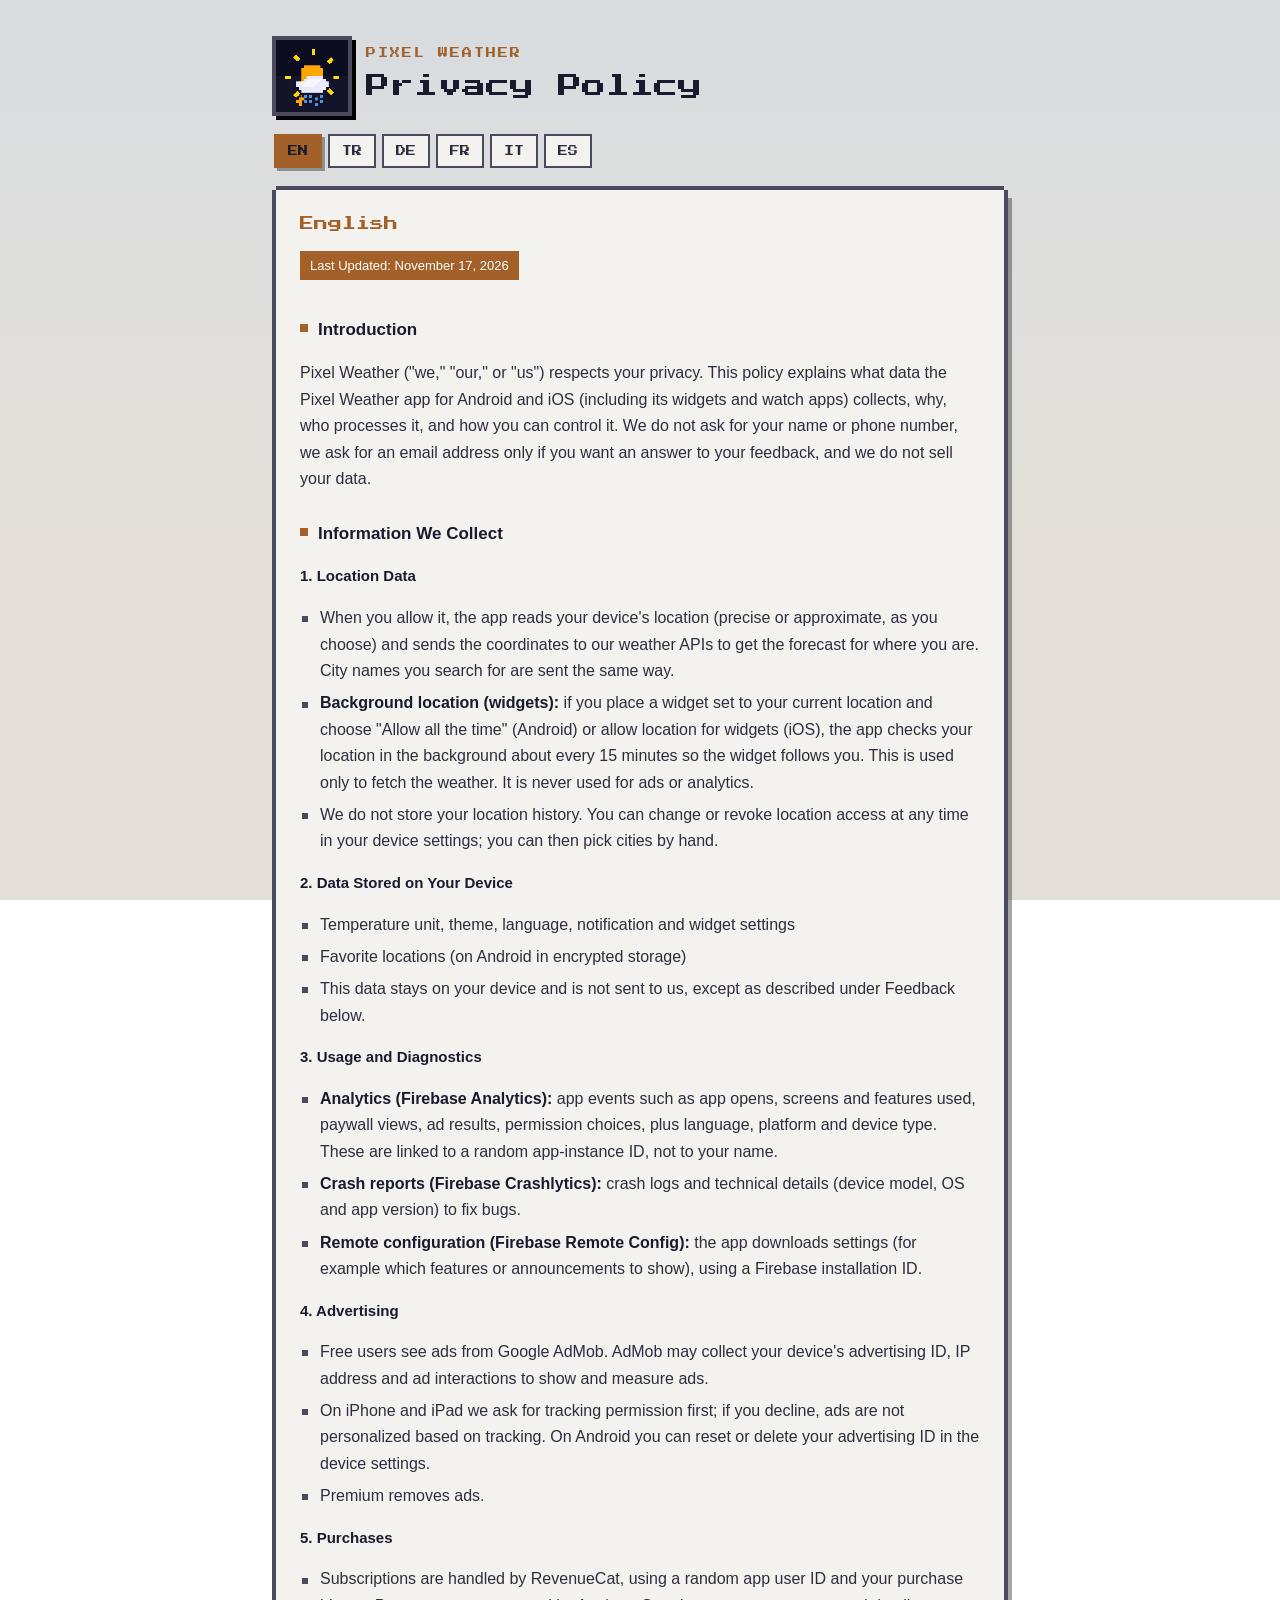
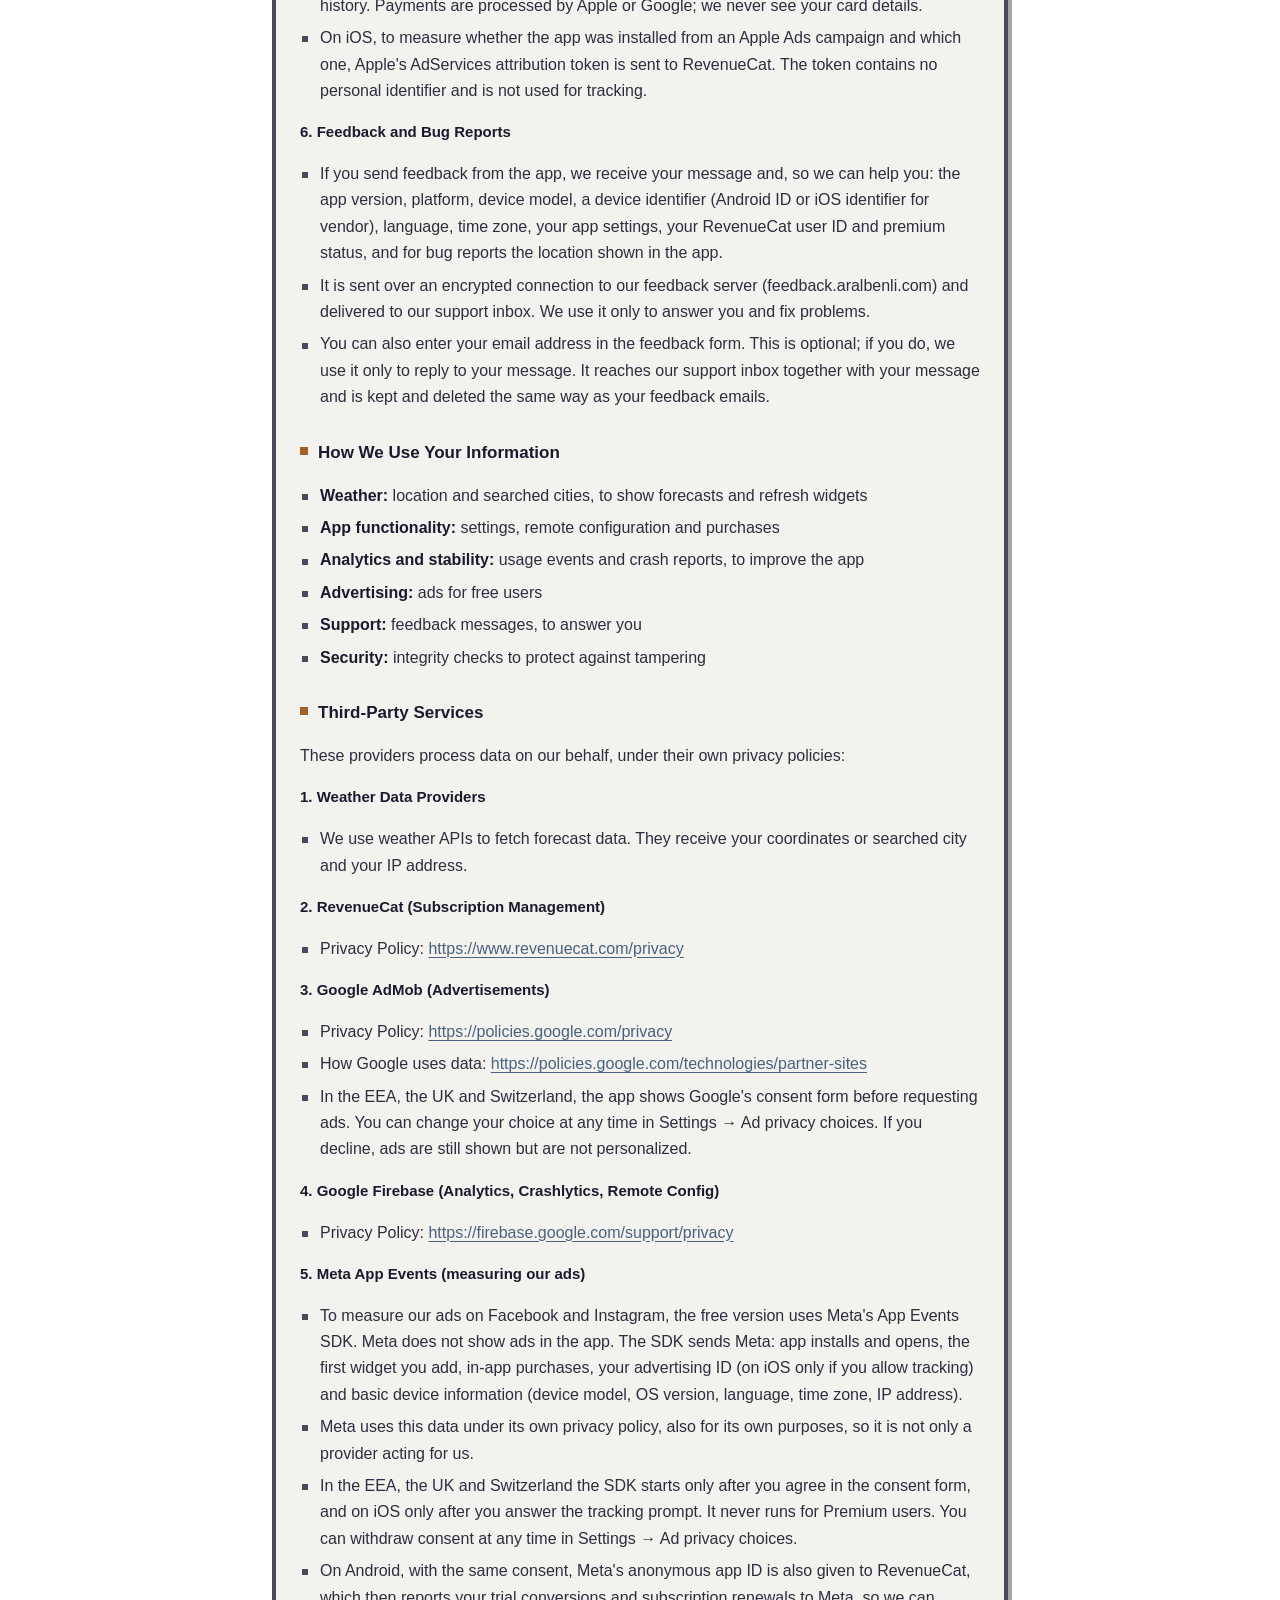
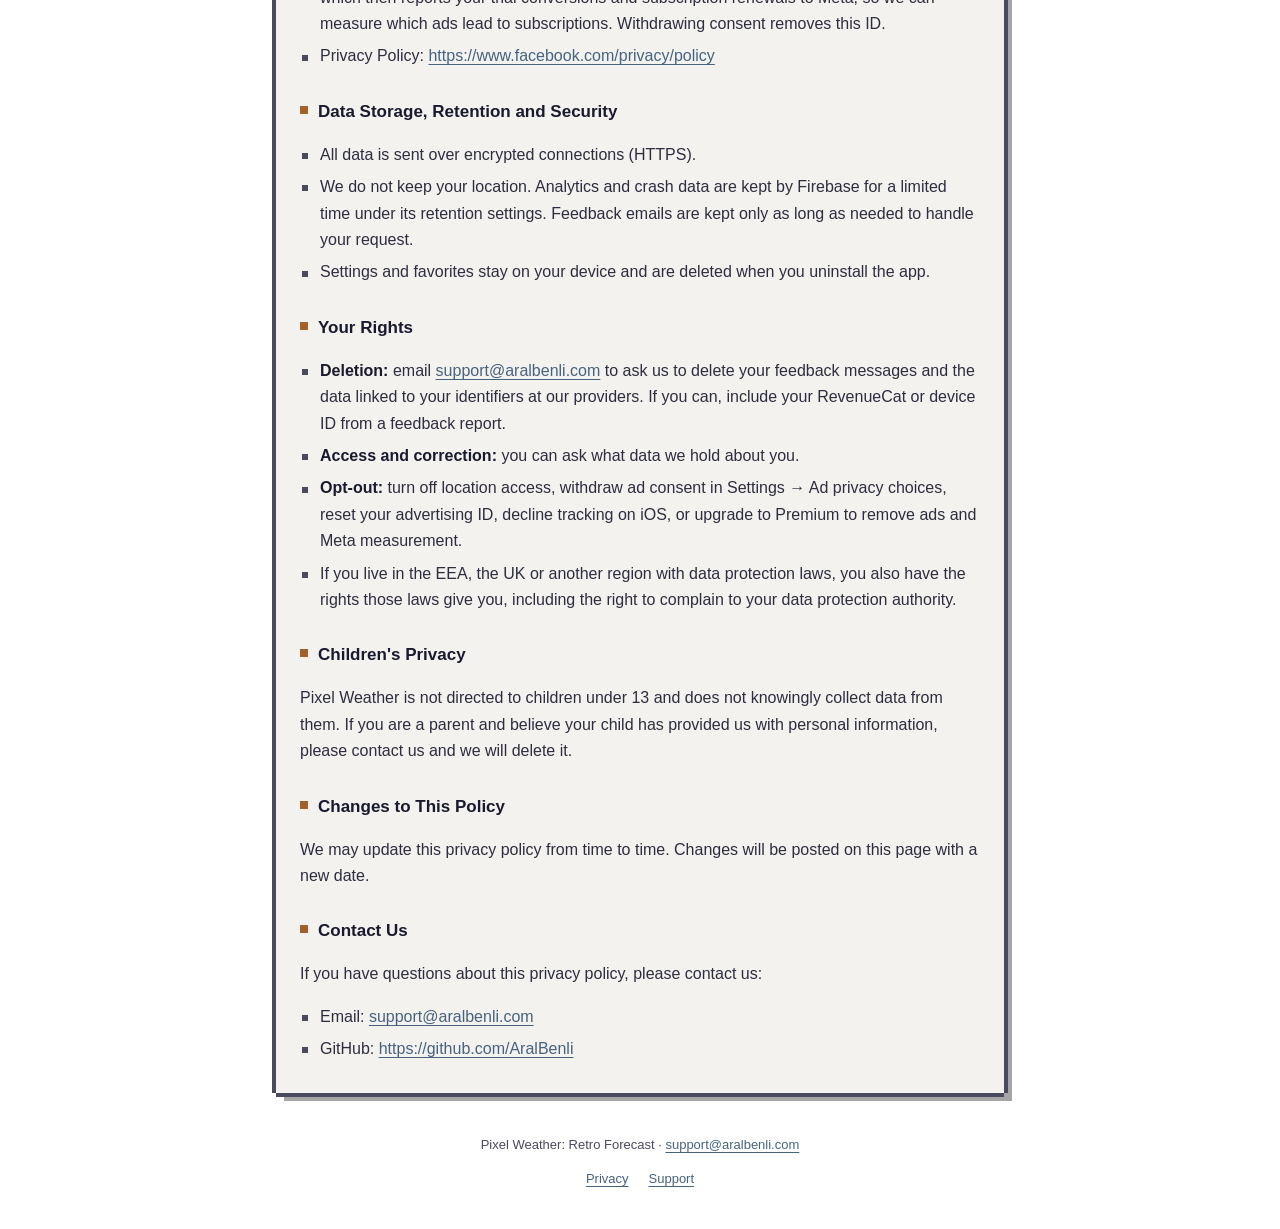
==== commit 7c75d6ed: "Privacy: RevenueCat reports trial conversions and renewals to Meta on Android (app 5.6.4) Co-Authore" ====
--- a/privacy.html
+++ b/privacy.html
@@ -26,7 +26,7 @@
 <div class="tabs" role="tablist" aria-label="Language"><button type="button" role="tab" data-lang="en" aria-selected="false">EN</button><button type="button" role="tab" data-lang="tr" aria-selected="false">TR</button><button type="button" role="tab" data-lang="de" aria-selected="false">DE</button><button type="button" role="tab" data-lang="fr" aria-selected="false">FR</button><button type="button" role="tab" data-lang="it" aria-selected="false">IT</button><button type="button" role="tab" data-lang="es" aria-selected="false">ES</button></div>
 <section class="card policy" data-lang="en" lang="en" hidden>
 <h2>English</h2>
-<p class="updated">Last Updated: November 16, 2026</p>
+<p class="updated">Last Updated: November 17, 2026</p>
 <h3>Introduction</h3>
 <p>Pixel Weather ("we," "our," or "us") respects your privacy. This policy explains what data the Pixel Weather app for Android and iOS (including its widgets and watch apps) collects, why, who processes it, and how you can control it. We do not ask for your name or phone number, we ask for an email address only if you want an answer to your feedback, and we do not sell your data.</p>
 <h3>Information We Collect</h3>
@@ -99,6 +99,7 @@
 <li>To measure our ads on Facebook and Instagram, the free version uses Meta's App Events SDK. Meta does not show ads in the app. The SDK sends Meta: app installs and opens, the first widget you add, in-app purchases, your advertising ID (on iOS only if you allow tracking) and basic device information (device model, OS version, language, time zone, IP address).</li>
 <li>Meta uses this data under its own privacy policy, also for its own purposes, so it is not only a provider acting for us.</li>
 <li>In the EEA, the UK and Switzerland the SDK starts only after you agree in the consent form, and on iOS only after you answer the tracking prompt. It never runs for Premium users. You can withdraw consent at any time in Settings → Ad privacy choices.</li>
+<li>On Android, with the same consent, Meta's anonymous app ID is also given to RevenueCat, which then reports your trial conversions and subscription renewals to Meta, so we can measure which ads lead to subscriptions. Withdrawing consent removes this ID.</li>
 <li>Privacy Policy: <a href="https://www.facebook.com/privacy/policy" rel="noopener">https://www.facebook.com/privacy/policy</a></li>
 </ul>
 <h3>Data Storage, Retention and Security</h3>
@@ -127,7 +128,7 @@
 </section>
 <section class="card policy" data-lang="tr" lang="tr" hidden>
 <h2>Türkçe</h2>
-<p class="updated">Son Güncelleme: 16 Kasım 2026</p>
+<p class="updated">Son Güncelleme: 17 Kasım 2026</p>
 <h3>Giriş</h3>
 <p>Pixel Weather ("biz") gizliliğinize saygı duyar. Bu politika, Android ve iOS için Pixel Weather uygulamasının (widget'ları ve saat uygulamaları dahil) hangi verileri topladığını, neden topladığını, verileri kimin işlediğini ve bunları nasıl kontrol edebileceğinizi açıklar. Adınızı veya telefon numaranızı istemeyiz; e-posta adresinizi yalnızca geri bildiriminize yanıt almak isterseniz isteriz ve verilerinizi satmayız.</p>
 <h3>Topladığımız Bilgiler</h3>
@@ -200,6 +201,7 @@
 <li>Facebook ve Instagram'daki reklamlarımızın sonuçlarını ölçmek için ücretsiz sürüm Meta'nın App Events SDK'sını kullanır. Meta uygulamada reklam göstermez. SDK Meta'ya şunları gönderir: uygulamanın yüklenmesi ve açılışları, eklediğiniz ilk widget, uygulama içi satın almalar, reklam kimliğiniz (iOS'ta yalnızca izlemeye izin verirseniz) ve temel cihaz bilgileri (cihaz modeli, işletim sistemi sürümü, dil, saat dilimi, IP adresi).</li>
 <li>Meta bu verileri kendi gizlilik politikasına göre ve kendi amaçları için de kullanır; yani yalnızca bizim adımıza çalışan bir hizmet sağlayıcı değildir.</li>
 <li>AEA, Birleşik Krallık ve İsviçre'de SDK ancak onay formunda kabul ettikten sonra, iOS'ta da izleme sorusunu yanıtladıktan sonra başlar. Premium kullanıcılarda hiç çalışmaz. Onayınızı istediğiniz zaman Ayarlar → Reklam gizlilik tercihleri bölümünden geri alabilirsiniz.</li>
+<li>Android'de aynı onayla Meta'nın anonim uygulama kimliği RevenueCat'e de verilir; RevenueCat de deneme süresinin ücretli aboneliğe dönmesini ve abonelik yenilemelerini Meta'ya bildirir. Böylece hangi reklamların aboneliğe yol açtığını ölçebiliriz. Onayınızı geri aldığınızda bu kimlik kaldırılır.</li>
 <li>Gizlilik Politikası: <a href="https://www.facebook.com/privacy/policy" rel="noopener">https://www.facebook.com/privacy/policy</a></li>
 </ul>
 <h3>Veri Depolama, Saklama Süresi ve Güvenlik</h3>
@@ -228,7 +230,7 @@
 </section>
 <section class="card policy" data-lang="de" lang="de" hidden>
 <h2>Deutsch</h2>
-<p class="updated">Zuletzt aktualisiert: 16. November 2026</p>
+<p class="updated">Zuletzt aktualisiert: 17. November 2026</p>
 <h3>Einführung</h3>
 <p>Pixel Weather („wir“) respektiert Ihre Privatsphäre. Diese Richtlinie erklärt, welche Daten die Pixel Weather App für Android und iOS (einschließlich ihrer Widgets und Watch-Apps) erhebt, warum, wer sie verarbeitet und wie Sie sie steuern können. Wir fragen nicht nach Ihrem Namen oder Ihrer Telefonnummer, nach einer E-Mail-Adresse nur, wenn Sie eine Antwort auf Ihr Feedback möchten, und wir verkaufen Ihre Daten nicht.</p>
 <h3>Informationen, die wir erheben</h3>
@@ -301,6 +303,7 @@
 <li>Um unsere Werbung auf Facebook und Instagram zu messen, nutzt die kostenlose Version das App Events SDK von Meta. Meta zeigt in der App keine Werbung. Das SDK sendet an Meta: App-Installationen und -Starts, das erste Widget, das Sie hinzufügen, In-App-Käufe, Ihre Werbe-ID (unter iOS nur, wenn Sie Tracking erlauben) und grundlegende Geräteinformationen (Gerätemodell, Betriebssystemversion, Sprache, Zeitzone, IP-Adresse).</li>
 <li>Meta verwendet diese Daten nach seiner eigenen Datenschutzrichtlinie auch für eigene Zwecke und ist daher nicht nur ein Dienstleister, der in unserem Auftrag handelt.</li>
 <li>Im EWR, im Vereinigten Königreich und in der Schweiz startet das SDK erst, nachdem Sie im Einwilligungsformular zugestimmt haben, unter iOS außerdem erst nach Ihrer Antwort auf die Tracking-Abfrage. Für Premium-Nutzer läuft es nie. Sie können Ihre Einwilligung jederzeit unter Einstellungen → Datenschutzoptionen für Werbung widerrufen.</li>
+<li>Unter Android erhält RevenueCat mit derselben Einwilligung auch die anonyme App-ID von Meta und meldet Meta dann die Umwandlung Ihres Testzeitraums in ein Abo sowie Abo-Verlängerungen, damit wir messen können, welche Werbung zu Abonnements führt. Wenn Sie die Einwilligung widerrufen, wird diese ID entfernt.</li>
 <li>Datenschutzrichtlinie: <a href="https://www.facebook.com/privacy/policy" rel="noopener">https://www.facebook.com/privacy/policy</a></li>
 </ul>
 <h3>Datenspeicherung, Aufbewahrung und Sicherheit</h3>
@@ -329,7 +332,7 @@
 </section>
 <section class="card policy" data-lang="fr" lang="fr" hidden>
 <h2>Français</h2>
-<p class="updated">Dernière mise à jour : 16 novembre 2026</p>
+<p class="updated">Dernière mise à jour : 17 novembre 2026</p>
 <h3>Introduction</h3>
 <p>Pixel Weather (« nous ») respecte votre vie privée. Cette politique explique quelles données l'application Pixel Weather pour Android et iOS (y compris ses widgets et ses applications pour montre) collecte, pourquoi, qui les traite et comment vous pouvez les contrôler. Nous ne demandons ni votre nom ni votre numéro de téléphone, nous demandons une adresse e-mail uniquement si vous souhaitez une réponse à vos commentaires, et nous ne vendons pas vos données.</p>
 <h3>Informations que nous collectons</h3>
@@ -402,6 +405,7 @@
 <li>Pour mesurer nos publicités sur Facebook et Instagram, la version gratuite utilise le SDK App Events de Meta. Meta n'affiche pas de publicités dans l'application. Le SDK envoie à Meta : les installations et ouvertures de l'application, le premier widget que vous ajoutez, les achats intégrés, votre identifiant publicitaire (sur iOS uniquement si vous autorisez le suivi) et des informations de base sur l'appareil (modèle, version du système, langue, fuseau horaire, adresse IP).</li>
 <li>Meta utilise ces données selon sa propre politique de confidentialité, également à ses propres fins ; Meta n'est donc pas seulement un prestataire agissant pour notre compte.</li>
 <li>Dans l'EEE, au Royaume-Uni et en Suisse, le SDK ne démarre qu'après votre accord dans le formulaire de consentement, et sur iOS seulement après votre réponse à la demande de suivi. Il ne fonctionne jamais pour les utilisateurs Premium. Vous pouvez retirer votre consentement à tout moment dans Réglages → Choix de confidentialité des annonces.</li>
+<li>Sur Android, avec le même consentement, l'identifiant d'application anonyme de Meta est aussi transmis à RevenueCat, qui signale ensuite à Meta la conversion de votre essai en abonnement payant et les renouvellements, afin que nous puissions mesurer quelles publicités mènent à des abonnements. Le retrait de votre consentement supprime cet identifiant.</li>
 <li>Politique de confidentialité : <a href="https://www.facebook.com/privacy/policy" rel="noopener">https://www.facebook.com/privacy/policy</a></li>
 </ul>
 <h3>Stockage, conservation et sécurité des données</h3>
@@ -430,7 +434,7 @@
 </section>
 <section class="card policy" data-lang="it" lang="it" hidden>
 <h2>Italiano</h2>
-<p class="updated">Ultimo aggiornamento: 16 novembre 2026</p>
+<p class="updated">Ultimo aggiornamento: 17 novembre 2026</p>
 <h3>Introduzione</h3>
 <p>Pixel Weather ("noi") rispetta la tua privacy. Questa informativa spiega quali dati raccoglie l'app Pixel Weather per Android e iOS (inclusi i widget e le app per smartwatch), perché, chi li tratta e come puoi controllarli. Non chiediamo il tuo nome o numero di telefono, chiediamo un indirizzo email solo se vuoi una risposta al tuo feedback e non vendiamo i tuoi dati.</p>
 <h3>Informazioni che raccogliamo</h3>
@@ -503,6 +507,7 @@
 <li>Per misurare le nostre pubblicità su Facebook e Instagram, la versione gratuita usa l'SDK App Events di Meta. Meta non mostra pubblicità nell'app. L'SDK invia a Meta: installazioni e aperture dell'app, il primo widget che aggiungi, gli acquisti in-app, il tuo ID pubblicità (su iOS solo se consenti il tracciamento) e informazioni di base sul dispositivo (modello, versione del sistema operativo, lingua, fuso orario, indirizzo IP).</li>
 <li>Meta usa questi dati secondo la propria informativa sulla privacy, anche per scopi propri, quindi non è solo un fornitore che agisce per nostro conto.</li>
 <li>Nel SEE, nel Regno Unito e in Svizzera l'SDK si avvia solo dopo che hai accettato nel modulo di consenso e, su iOS, solo dopo che hai risposto alla richiesta di tracciamento. Non è mai attivo per gli utenti Premium. Puoi revocare il consenso in qualsiasi momento in Impostazioni → Scelte sulla privacy degli annunci.</li>
+<li>Su Android, con lo stesso consenso, l'ID app anonimo di Meta viene fornito anche a RevenueCat, che poi comunica a Meta la conversione della prova in abbonamento a pagamento e i rinnovi, così possiamo misurare quali pubblicità portano ad abbonamenti. Revocando il consenso questo ID viene rimosso.</li>
 <li>Informativa sulla privacy: <a href="https://www.facebook.com/privacy/policy" rel="noopener">https://www.facebook.com/privacy/policy</a></li>
 </ul>
 <h3>Archiviazione, conservazione e sicurezza dei dati</h3>
@@ -531,7 +536,7 @@
 </section>
 <section class="card policy" data-lang="es" lang="es" hidden>
 <h2>Español</h2>
-<p class="updated">Última actualización: 16 de noviembre de 2026</p>
+<p class="updated">Última actualización: 17 de noviembre de 2026</p>
 <h3>Introducción</h3>
 <p>Pixel Weather ("nosotros") respeta tu privacidad. Esta política explica qué datos recopila la app Pixel Weather para Android e iOS (incluidos sus widgets y apps para reloj), por qué, quién los trata y cómo puedes controlarlos. No te pedimos tu nombre ni tu número de teléfono, te pedimos un correo electrónico solo si quieres una respuesta a tus comentarios, y no vendemos tus datos.</p>
 <h3>Información que recopilamos</h3>
@@ -604,6 +609,7 @@
 <li>Para medir nuestros anuncios en Facebook e Instagram, la versión gratuita usa el SDK App Events de Meta. Meta no muestra anuncios en la app. El SDK envía a Meta: instalaciones y aperturas de la app, el primer widget que añades, las compras dentro de la app, tu ID de publicidad (en iOS solo si permites el rastreo) e información básica del dispositivo (modelo, versión del sistema, idioma, zona horaria, dirección IP).</li>
 <li>Meta usa estos datos según su propia política de privacidad, también para sus propios fines, por lo que no es solo un proveedor que actúa en nuestro nombre.</li>
 <li>En el EEE, el Reino Unido y Suiza el SDK solo se inicia después de que aceptes en el formulario de consentimiento y, en iOS, solo después de que respondas a la solicitud de rastreo. Nunca se ejecuta para usuarios Premium. Puedes retirar tu consentimiento en cualquier momento en Ajustes → Opciones de privacidad de anuncios.</li>
+<li>En Android, con el mismo consentimiento, el ID de app anónimo de Meta también se entrega a RevenueCat, que después informa a Meta de la conversión de tu prueba en suscripción de pago y de las renovaciones, para que podamos medir qué anuncios llevan a suscripciones. Al retirar tu consentimiento se elimina este ID.</li>
 <li>Política de privacidad: <a href="https://www.facebook.com/privacy/policy" rel="noopener">https://www.facebook.com/privacy/policy</a></li>
 </ul>
 <h3>Almacenamiento, conservación y seguridad de los datos</h3>
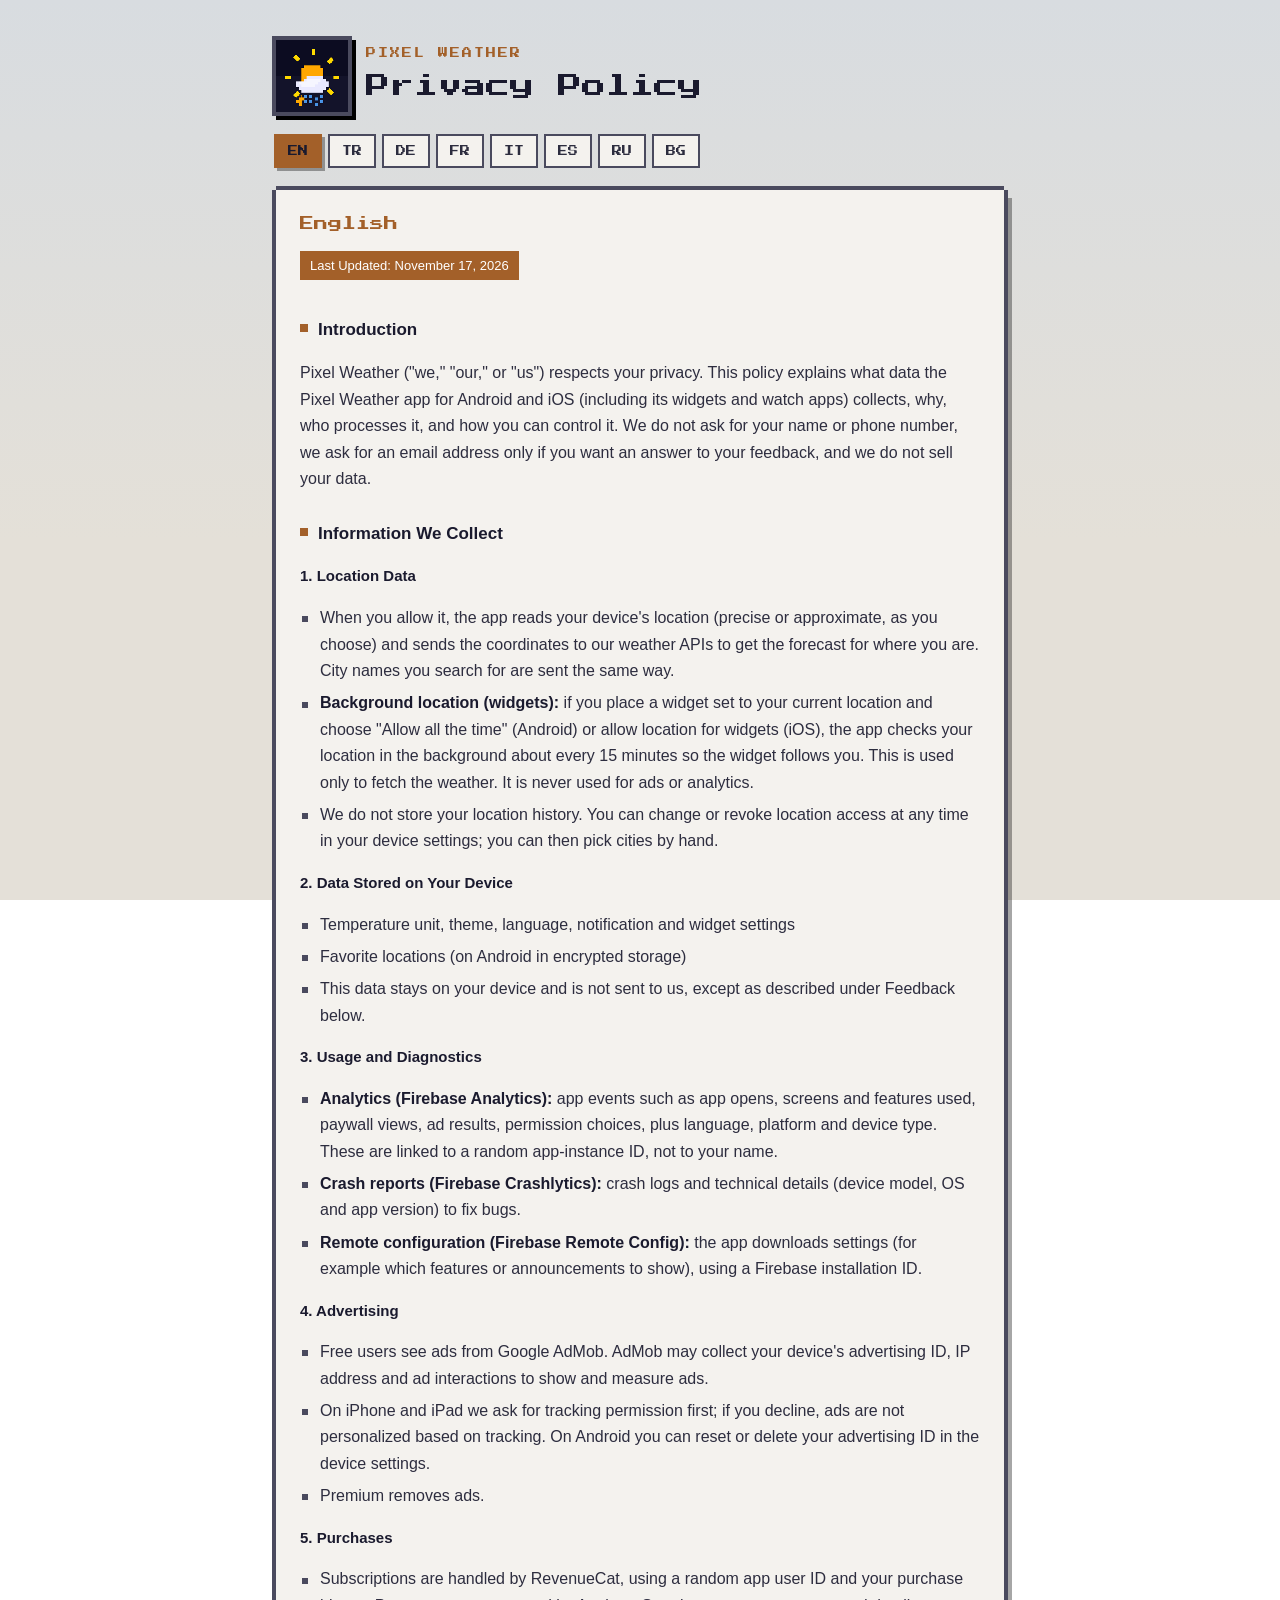
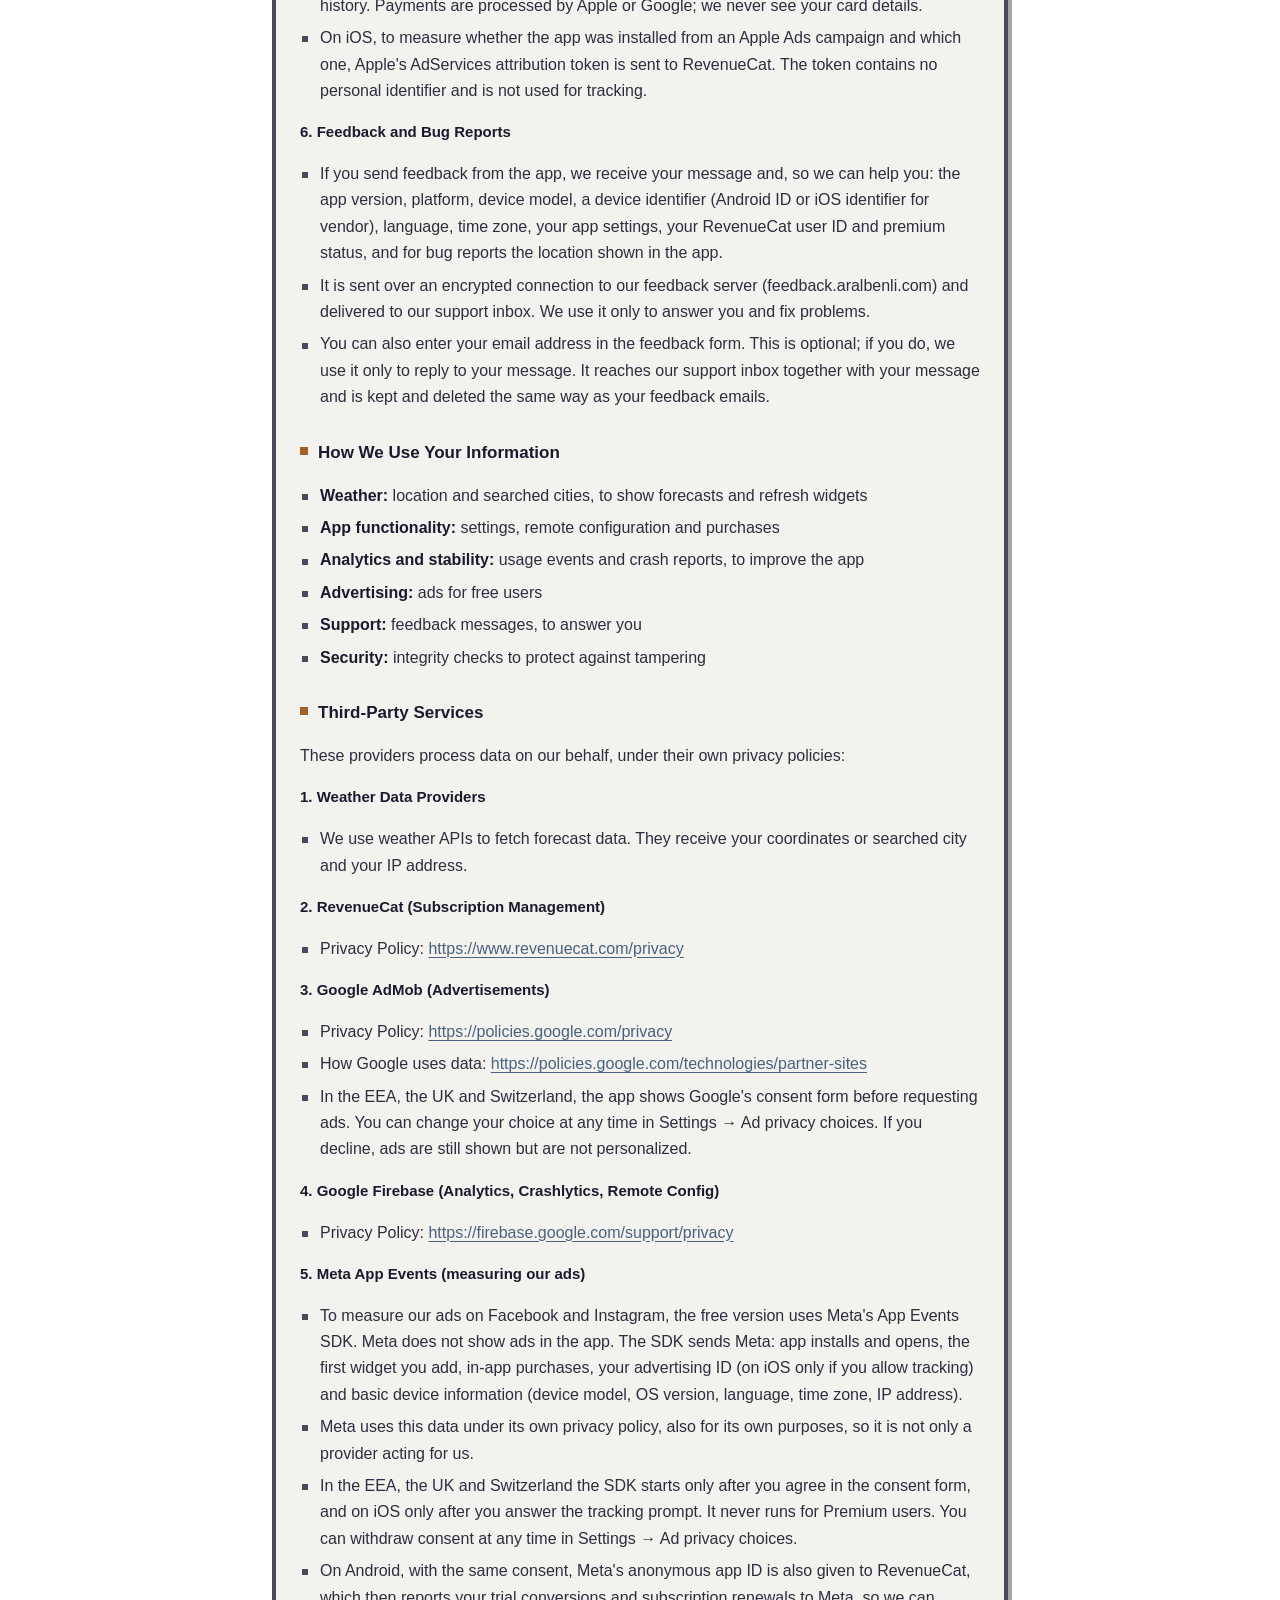
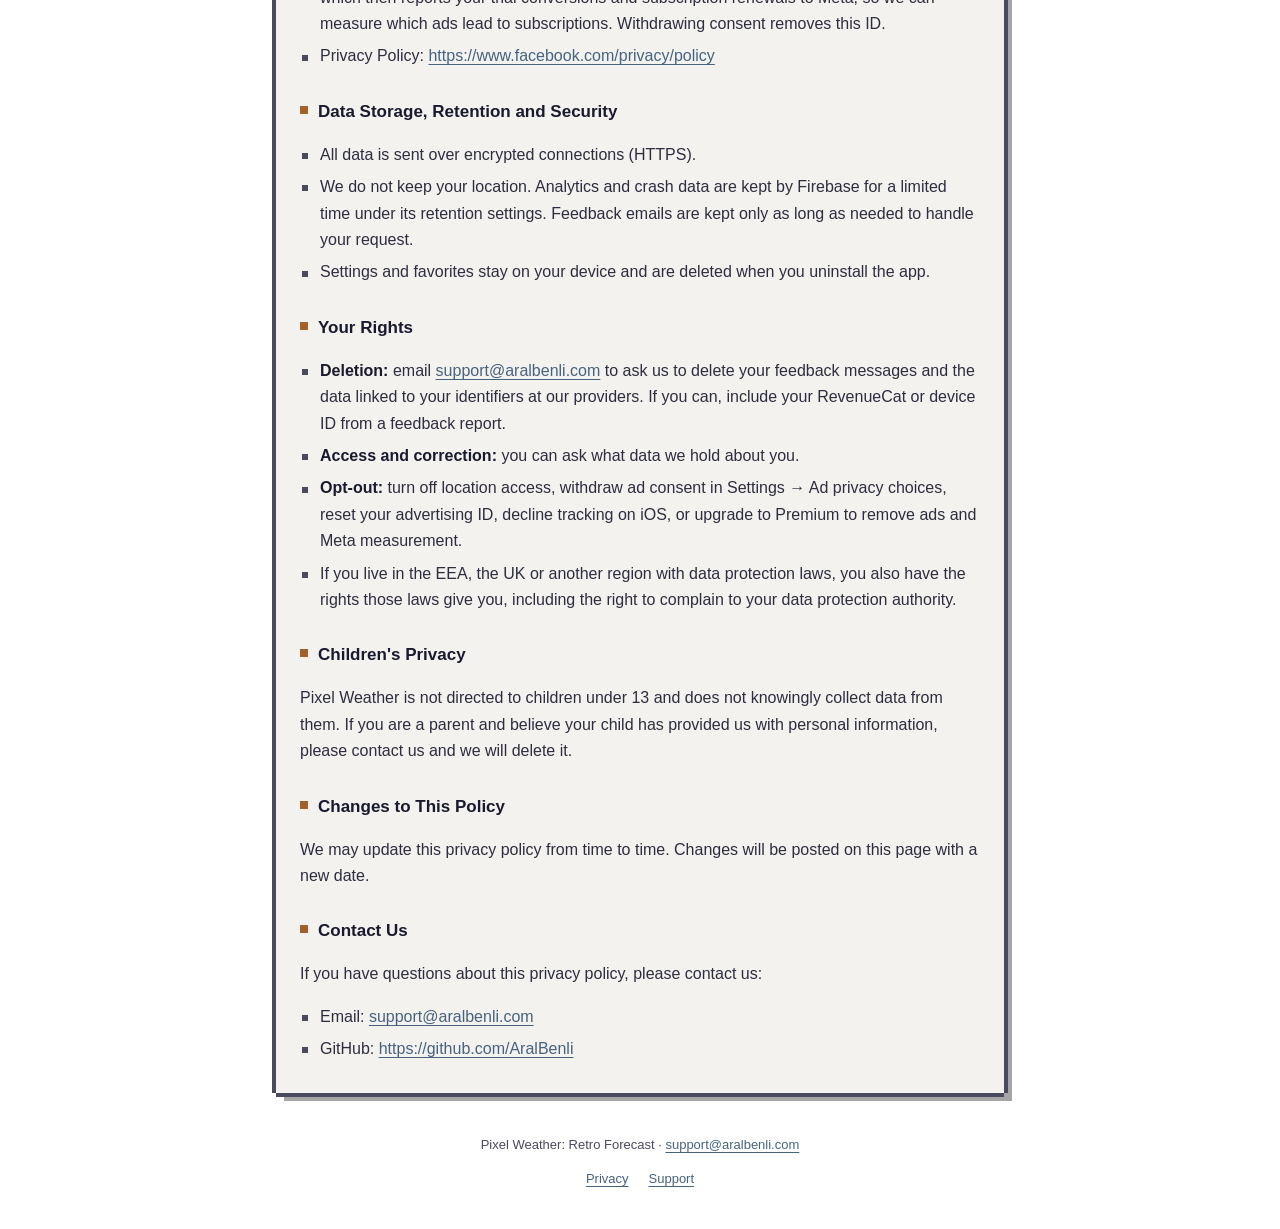
==== commit ffb2a027: "Privacy: Russian and Bulgarian, so all 8 app languages have the full policy Co-Authored-By: Claude O" ====
--- a/privacy.html
+++ b/privacy.html
@@ -23,7 +23,7 @@
 <h1>Privacy Policy</h1>
 </div>
 </header>
-<div class="tabs" role="tablist" aria-label="Language"><button type="button" role="tab" data-lang="en" aria-selected="false">EN</button><button type="button" role="tab" data-lang="tr" aria-selected="false">TR</button><button type="button" role="tab" data-lang="de" aria-selected="false">DE</button><button type="button" role="tab" data-lang="fr" aria-selected="false">FR</button><button type="button" role="tab" data-lang="it" aria-selected="false">IT</button><button type="button" role="tab" data-lang="es" aria-selected="false">ES</button></div>
+<div class="tabs" role="tablist" aria-label="Language"><button type="button" role="tab" data-lang="en" aria-selected="false">EN</button><button type="button" role="tab" data-lang="tr" aria-selected="false">TR</button><button type="button" role="tab" data-lang="de" aria-selected="false">DE</button><button type="button" role="tab" data-lang="fr" aria-selected="false">FR</button><button type="button" role="tab" data-lang="it" aria-selected="false">IT</button><button type="button" role="tab" data-lang="es" aria-selected="false">ES</button><button type="button" role="tab" data-lang="ru" aria-selected="false">RU</button><button type="button" role="tab" data-lang="bg" aria-selected="false">BG</button></div>
 <section class="card policy" data-lang="en" lang="en" hidden>
 <h2>English</h2>
 <p class="updated">Last Updated: November 17, 2026</p>
@@ -633,6 +633,210 @@
 <p>Si tienes preguntas sobre esta política de privacidad, contáctanos:</p>
 <ul>
 <li>Correo electrónico: <a href="mailto:support@aralbenli.com">support@aralbenli.com</a></li>
+<li>GitHub: <a href="https://github.com/AralBenli" rel="noopener">https://github.com/AralBenli</a></li>
+</ul>
+</section>
+<section class="card policy" data-lang="ru" lang="ru" hidden>
+<h2>Русский</h2>
+<p class="updated">Последнее обновление: 17 ноября 2026 г.</p>
+<h3>Введение</h3>
+<p>Pixel Weather («мы», «нас», «наш») уважает вашу конфиденциальность. Эта политика объясняет, какие данные собирает приложение Pixel Weather для Android и iOS (включая виджеты и приложения для часов), зачем, кто их обрабатывает и как вы можете ими управлять. Мы не спрашиваем ваше имя и номер телефона, адрес электронной почты запрашиваем только если вы хотите получить ответ на свой отзыв, и мы не продаём ваши данные.</p>
+<h3>Какие данные мы собираем</h3>
+<h4>1. Данные о местоположении</h4>
+<ul>
+<li>С вашего разрешения приложение получает местоположение устройства (точное или приблизительное, на ваш выбор) и отправляет координаты в наши погодные API, чтобы получить прогноз для того места, где вы находитесь. Названия городов, которые вы ищете, отправляются так же.</li>
+<li><strong>Фоновое местоположение (виджеты):</strong> если вы добавили виджет с текущим местоположением и выбрали «Разрешить всегда» (Android) или разрешили доступ к местоположению для виджетов (iOS), приложение примерно каждые 15 минут проверяет ваше местоположение в фоне, чтобы виджет следовал за вами. Это используется только для получения погоды и никогда — для рекламы или аналитики.</li>
+<li>Мы не храним историю ваших перемещений. Вы можете изменить или отозвать доступ к местоположению в настройках устройства в любое время; тогда города можно выбирать вручную.</li>
+</ul>
+<h4>2. Данные на вашем устройстве</h4>
+<ul>
+<li>Единица температуры, тема, язык, настройки уведомлений и виджетов</li>
+<li>Избранные города (на Android — в зашифрованном хранилище)</li>
+<li>Эти данные остаются на устройстве и не отправляются нам, кроме случаев, описанных ниже в разделе «Отзывы».</li>
+</ul>
+<h4>3. Использование и диагностика</h4>
+<ul>
+<li><strong>Аналитика (Firebase Analytics):</strong> события приложения, например запуски, открытые экраны и функции, просмотры экрана подписки, результаты рекламы, выбор разрешений, а также язык, платформа и тип устройства. Они связаны со случайным идентификатором установки приложения, а не с вашим именем.</li>
+<li><strong>Отчёты о сбоях (Firebase Crashlytics):</strong> журналы сбоев и технические данные (модель устройства, версии ОС и приложения) для исправления ошибок.</li>
+<li><strong>Удалённая настройка (Firebase Remote Config):</strong> приложение загружает настройки (например, какие функции или объявления показывать), используя идентификатор установки Firebase.</li>
+</ul>
+<h4>4. Реклама</h4>
+<ul>
+<li>Пользователи бесплатной версии видят рекламу Google AdMob. AdMob может собирать рекламный идентификатор устройства, IP-адрес и взаимодействия с рекламой, чтобы показывать и измерять её.</li>
+<li>На iPhone и iPad мы сначала запрашиваем разрешение на отслеживание; если вы отказываетесь, реклама не персонализируется на основе отслеживания. На Android рекламный идентификатор можно сбросить или удалить в настройках устройства.</li>
+<li>Premium отключает рекламу.</li>
+</ul>
+<h4>5. Покупки</h4>
+<ul>
+<li>Подписками управляет RevenueCat с помощью случайного идентификатора пользователя приложения и истории ваших покупок. Платежи обрабатывают Apple или Google; данные вашей карты мы никогда не видим.</li>
+<li>На iOS, чтобы понять, было ли приложение установлено из кампании Apple Ads и из какой именно, токен атрибуции Apple AdServices отправляется в RevenueCat. Токен не содержит личных идентификаторов и не используется для отслеживания.</li>
+</ul>
+<h4>6. Отзывы и сообщения об ошибках</h4>
+<ul>
+<li>Если вы отправляете отзыв из приложения, мы получаем ваше сообщение и, чтобы помочь вам: версию приложения, платформу, модель устройства, идентификатор устройства (Android ID или идентификатор поставщика iOS), язык, часовой пояс, настройки приложения, ваш идентификатор пользователя RevenueCat и статус Premium, а для сообщений об ошибках — местоположение, показанное в приложении.</li>
+<li>Всё это передаётся по зашифрованному соединению на наш сервер отзывов (feedback.aralbenli.com) и попадает в наш почтовый ящик поддержки. Мы используем это только чтобы ответить вам и исправить проблемы.</li>
+<li>В форме отзыва вы также можете указать адрес электронной почты. Это необязательно; если вы его укажете, мы используем его только для ответа на ваше сообщение. Он попадает в наш ящик поддержки вместе с сообщением и хранится и удаляется так же, как письма с отзывами.</li>
+</ul>
+<h3>Как мы используем ваши данные</h3>
+<ul>
+<li><strong>Погода:</strong> местоположение и найденные города — для показа прогнозов и обновления виджетов</li>
+<li><strong>Работа приложения:</strong> настройки, удалённая настройка и покупки</li>
+<li><strong>Аналитика и стабильность:</strong> события использования и отчёты о сбоях — для улучшения приложения</li>
+<li><strong>Реклама:</strong> реклама для пользователей бесплатной версии</li>
+<li><strong>Поддержка:</strong> сообщения с отзывами — чтобы ответить вам</li>
+<li><strong>Безопасность:</strong> проверки целостности для защиты от вмешательства</li>
+</ul>
+<h3>Сторонние сервисы</h3>
+<p>Эти поставщики обрабатывают данные от нашего имени в соответствии со своими политиками конфиденциальности:</p>
+<h4>1. Поставщики погодных данных</h4>
+<ul>
+<li>Мы получаем прогнозы через погодные API. Они получают ваши координаты или найденный город и ваш IP-адрес.</li>
+</ul>
+<h4>2. RevenueCat (управление подписками)</h4>
+<ul>
+<li>Политика конфиденциальности: <a href="https://www.revenuecat.com/privacy" rel="noopener">https://www.revenuecat.com/privacy</a></li>
+</ul>
+<h4>3. Google AdMob (реклама)</h4>
+<ul>
+<li>Политика конфиденциальности: <a href="https://policies.google.com/privacy" rel="noopener">https://policies.google.com/privacy</a></li>
+<li>Как Google использует данные: <a href="https://policies.google.com/technologies/partner-sites" rel="noopener">https://policies.google.com/technologies/partner-sites</a></li>
+<li>В ЕЭЗ, Великобритании и Швейцарии приложение показывает форму согласия Google перед запросом рекламы. Вы можете изменить свой выбор в любое время в разделе «Настройки → Настройки конфиденциальности рекламы». Если вы откажетесь, реклама всё равно показывается, но не персонализируется.</li>
+</ul>
+<h4>4. Google Firebase (Analytics, Crashlytics, Remote Config)</h4>
+<ul>
+<li>Политика конфиденциальности: <a href="https://firebase.google.com/support/privacy" rel="noopener">https://firebase.google.com/support/privacy</a></li>
+</ul>
+<h4>5. Meta App Events (измерение нашей рекламы)</h4>
+<ul>
+<li>Чтобы измерять нашу рекламу в Facebook и Instagram, бесплатная версия использует SDK Meta App Events. Meta не показывает рекламу в приложении. SDK отправляет в Meta: установки и запуски приложения, первый добавленный виджет, покупки в приложении, ваш рекламный идентификатор (на iOS — только если вы разрешили отслеживание) и основные сведения об устройстве (модель, версия ОС, язык, часовой пояс, IP-адрес).</li>
+<li>Meta использует эти данные в соответствии со своей политикой конфиденциальности, в том числе для собственных целей, поэтому она не только поставщик, действующий от нашего имени.</li>
+<li>В ЕЭЗ, Великобритании и Швейцарии SDK запускается только после вашего согласия в форме согласия, а на iOS — только после ответа на запрос об отслеживании. Для пользователей Premium он никогда не работает. Вы можете отозвать согласие в любое время в разделе «Настройки → Настройки конфиденциальности рекламы».</li>
+<li>На Android при том же согласии анонимный идентификатор приложения Meta также передаётся в RevenueCat, который затем сообщает Meta о переходе пробного периода в платную подписку и о продлениях подписки, чтобы мы могли понять, какая реклама приводит к подпискам. При отзыве согласия этот идентификатор удаляется.</li>
+<li>Политика конфиденциальности: <a href="https://www.facebook.com/privacy/policy" rel="noopener">https://www.facebook.com/privacy/policy</a></li>
+</ul>
+<h3>Хранение данных, сроки и безопасность</h3>
+<ul>
+<li>Все данные передаются по зашифрованным соединениям (HTTPS).</li>
+<li>Мы не храним ваше местоположение. Данные аналитики и сбоев хранятся в Firebase ограниченное время согласно его настройкам хранения. Письма с отзывами хранятся только столько, сколько нужно для обработки вашего запроса.</li>
+<li>Настройки и избранное остаются на устройстве и удаляются при удалении приложения.</li>
+</ul>
+<h3>Ваши права</h3>
+<ul>
+<li><strong>Удаление:</strong> напишите на <a href="mailto:support@aralbenli.com">support@aralbenli.com</a>, чтобы попросить удалить ваши сообщения с отзывами и данные, связанные с вашими идентификаторами у наших поставщиков. Если можете, укажите свой идентификатор RevenueCat или устройства из отзыва.</li>
+<li><strong>Доступ и исправление:</strong> вы можете спросить, какие данные о вас у нас есть.</li>
+<li><strong>Отказ:</strong> отключите доступ к местоположению, отзовите согласие на рекламу в разделе «Настройки → Настройки конфиденциальности рекламы», сбросьте рекламный идентификатор, откажитесь от отслеживания на iOS или перейдите на Premium, чтобы убрать рекламу и измерения Meta.</li>
+<li>Если вы живёте в ЕЭЗ, Великобритании или другом регионе с законами о защите данных, у вас есть и права, которые дают эти законы, включая право подать жалобу в надзорный орган по защите данных.</li>
+</ul>
+<h3>Конфиденциальность детей</h3>
+<p>Pixel Weather не предназначено для детей младше 13 лет и сознательно не собирает их данные. Если вы родитель и считаете, что ваш ребёнок передал нам личные данные, свяжитесь с нами, и мы их удалим.</p>
+<h3>Изменения этой политики</h3>
+<p>Мы можем время от времени обновлять эту политику конфиденциальности. Изменения будут публиковаться на этой странице с новой датой.</p>
+<h3>Свяжитесь с нами</h3>
+<p>Если у вас есть вопросы об этой политике конфиденциальности, свяжитесь с нами:</p>
+<ul>
+<li>Эл. почта: <a href="mailto:support@aralbenli.com">support@aralbenli.com</a></li>
+<li>GitHub: <a href="https://github.com/AralBenli" rel="noopener">https://github.com/AralBenli</a></li>
+</ul>
+</section>
+<section class="card policy" data-lang="bg" lang="bg" hidden>
+<h2>Български</h2>
+<p class="updated">Последна актуализация: 17 ноември 2026 г.</p>
+<h3>Въведение</h3>
+<p>Pixel Weather („ние“, „нас“, „наш“) уважава вашата поверителност. Тази политика обяснява какви данни събира приложението Pixel Weather за Android и iOS (включително уиджетите и приложенията за часовник), защо, кой ги обработва и как можете да ги контролирате. Не искаме вашето име или телефонен номер, искаме имейл адрес само ако желаете отговор на отзива си, и не продаваме вашите данни.</p>
+<h3>Какви данни събираме</h3>
+<h4>1. Данни за местоположение</h4>
+<ul>
+<li>С ваше разрешение приложението чете местоположението на устройството (точно или приблизително, по ваш избор) и изпраща координатите към нашите API за времето, за да получи прогнозата за мястото, където се намирате. Имената на градовете, които търсите, се изпращат по същия начин.</li>
+<li><strong>Местоположение във фонов режим (уиджети):</strong> ако поставите уиджет с текущо местоположение и изберете „Разрешаване винаги“ (Android) или разрешите местоположение за уиджети (iOS), приложението проверява местоположението ви във фонов режим приблизително на всеки 15 минути, за да ви следва уиджетът. Това се използва само за получаване на времето и никога за реклами или анализи.</li>
+<li>Не съхраняваме история на местоположенията ви. Можете да промените или оттеглите достъпа до местоположението по всяко време от настройките на устройството; тогава можете да избирате градове ръчно.</li>
+</ul>
+<h4>2. Данни, съхранявани на устройството ви</h4>
+<ul>
+<li>Мерна единица за температура, тема, език, настройки за известия и уиджети</li>
+<li>Любими местоположения (на Android в криптирано хранилище)</li>
+<li>Тези данни остават на устройството и не се изпращат до нас, освен както е описано по-долу в „Отзиви“.</li>
+</ul>
+<h4>3. Използване и диагностика</h4>
+<ul>
+<li><strong>Анализи (Firebase Analytics):</strong> събития в приложението, например отваряния, използвани екрани и функции, преглеждания на екрана за абонамент, резултати от реклами, избор на разрешения, както и език, платформа и тип устройство. Те са свързани със случаен идентификатор на инсталацията, а не с вашето име.</li>
+<li><strong>Отчети за сривове (Firebase Crashlytics):</strong> журнали на сривове и технически данни (модел на устройството, версии на ОС и приложението), за да поправяме грешки.</li>
+<li><strong>Отдалечена конфигурация (Firebase Remote Config):</strong> приложението изтегля настройки (например кои функции или съобщения да се показват) с помощта на идентификатор на инсталацията във Firebase.</li>
+</ul>
+<h4>4. Реклама</h4>
+<ul>
+<li>Потребителите на безплатната версия виждат реклами от Google AdMob. AdMob може да събира рекламния идентификатор на устройството, IP адреса и взаимодействията с реклами, за да показва и измерва рекламите.</li>
+<li>На iPhone и iPad първо искаме разрешение за проследяване; ако откажете, рекламите не се персонализират въз основа на проследяване. На Android можете да нулирате или изтриете рекламния си идентификатор от настройките на устройството.</li>
+<li>Premium премахва рекламите.</li>
+</ul>
+<h4>5. Покупки</h4>
+<ul>
+<li>Абонаментите се управляват от RevenueCat чрез случаен идентификатор на потребителя на приложението и историята на покупките ви. Плащанията се обработват от Apple или Google; ние никога не виждаме данните на картата ви.</li>
+<li>На iOS, за да измерим дали приложението е инсталирано от кампания в Apple Ads и от коя, токенът за атрибуция Apple AdServices се изпраща до RevenueCat. Токенът не съдържа личен идентификатор и не се използва за проследяване.</li>
+</ul>
+<h4>6. Отзиви и доклади за грешки</h4>
+<ul>
+<li>Ако изпратите отзив от приложението, получаваме съобщението ви и, за да ви помогнем: версията на приложението, платформата, модела на устройството, идентификатор на устройството (Android ID или идентификатор на доставчика в iOS), езика, часовата зона, настройките на приложението, вашия потребителски идентификатор в RevenueCat и статуса Premium, а при доклади за грешки — местоположението, показано в приложението.</li>
+<li>Това се изпраща по криптирана връзка до нашия сървър за отзиви (feedback.aralbenli.com) и се доставя в пощенската ни кутия за поддръжка. Използваме го само за да ви отговорим и да отстраним проблеми.</li>
+<li>Във формата за отзив можете да въведете и имейл адреса си. Това не е задължително; ако го въведете, използваме го само за отговор на съобщението ви. Той достига до кутията ни за поддръжка заедно със съобщението и се съхранява и изтрива по същия начин като имейлите с отзиви.</li>
+</ul>
+<h3>Как използваме данните ви</h3>
+<ul>
+<li><strong>Време:</strong> местоположение и търсени градове — за показване на прогнози и обновяване на уиджетите</li>
+<li><strong>Работа на приложението:</strong> настройки, отдалечена конфигурация и покупки</li>
+<li><strong>Анализи и стабилност:</strong> събития за използване и отчети за сривове — за подобряване на приложението</li>
+<li><strong>Реклама:</strong> реклами за потребителите на безплатната версия</li>
+<li><strong>Поддръжка:</strong> съобщения с отзиви — за да ви отговорим</li>
+<li><strong>Сигурност:</strong> проверки за цялост за защита срещу намеса</li>
+</ul>
+<h3>Услуги на трети страни</h3>
+<p>Тези доставчици обработват данни от наше име съгласно собствените си политики за поверителност:</p>
+<h4>1. Доставчици на данни за времето</h4>
+<ul>
+<li>Използваме API за времето, за да получаваме прогнози. Те получават вашите координати или търсения град и вашия IP адрес.</li>
+</ul>
+<h4>2. RevenueCat (управление на абонаменти)</h4>
+<ul>
+<li>Политика за поверителност: <a href="https://www.revenuecat.com/privacy" rel="noopener">https://www.revenuecat.com/privacy</a></li>
+</ul>
+<h4>3. Google AdMob (реклами)</h4>
+<ul>
+<li>Политика за поверителност: <a href="https://policies.google.com/privacy" rel="noopener">https://policies.google.com/privacy</a></li>
+<li>Как Google използва данните: <a href="https://policies.google.com/technologies/partner-sites" rel="noopener">https://policies.google.com/technologies/partner-sites</a></li>
+<li>В ЕИП, Обединеното кралство и Швейцария приложението показва формуляра за съгласие на Google, преди да поиска реклами. Можете да промените избора си по всяко време в „Настройки → Поверителност на рекламите“. Ако откажете, рекламите пак се показват, но не са персонализирани.</li>
+</ul>
+<h4>4. Google Firebase (Analytics, Crashlytics, Remote Config)</h4>
+<ul>
+<li>Политика за поверителност: <a href="https://firebase.google.com/support/privacy" rel="noopener">https://firebase.google.com/support/privacy</a></li>
+</ul>
+<h4>5. Meta App Events (измерване на нашите реклами)</h4>
+<ul>
+<li>За да измерваме рекламите си във Facebook и Instagram, безплатната версия използва SDK на Meta App Events. Meta не показва реклами в приложението. SDK изпраща на Meta: инсталации и отваряния на приложението, първия добавен уиджет, покупки в приложението, рекламния ви идентификатор (на iOS само ако разрешите проследяване) и основни данни за устройството (модел, версия на ОС, език, часова зона, IP адрес).</li>
+<li>Meta използва тези данни съгласно собствената си политика за поверителност, включително за свои цели, затова тя не е само доставчик, действащ от наше име.</li>
+<li>В ЕИП, Обединеното кралство и Швейцария SDK стартира само след като се съгласите във формуляра за съгласие, а на iOS — само след като отговорите на запитването за проследяване. За потребителите на Premium той никога не работи. Можете да оттеглите съгласието си по всяко време в „Настройки → Поверителност на рекламите“.</li>
+<li>На Android, със същото съгласие, анонимният идентификатор на приложението от Meta се предава и на RevenueCat, който след това съобщава на Meta за преминаването от пробен период към платен абонамент и за подновяванията, за да можем да измерим кои реклами водят до абонаменти. Оттеглянето на съгласието премахва този идентификатор.</li>
+<li>Политика за поверителност: <a href="https://www.facebook.com/privacy/policy" rel="noopener">https://www.facebook.com/privacy/policy</a></li>
+</ul>
+<h3>Съхранение, срокове и сигурност на данните</h3>
+<ul>
+<li>Всички данни се изпращат по криптирани връзки (HTTPS).</li>
+<li>Не съхраняваме местоположението ви. Данните от анализи и сривове се пазят от Firebase за ограничено време според неговите настройки за съхранение. Имейлите с отзиви се пазят само докато е нужно за обработка на заявката ви.</li>
+<li>Настройките и любимите остават на устройството и се изтриват, когато деинсталирате приложението.</li>
+</ul>
+<h3>Вашите права</h3>
+<ul>
+<li><strong>Изтриване:</strong> пишете на <a href="mailto:support@aralbenli.com">support@aralbenli.com</a>, за да поискате изтриване на съобщенията ви с отзиви и на данните, свързани с вашите идентификатори при нашите доставчици. Ако можете, посочете идентификатора си в RevenueCat или на устройството от отзив.</li>
+<li><strong>Достъп и коригиране:</strong> можете да попитате какви данни за вас съхраняваме.</li>
+<li><strong>Отказ:</strong> изключете достъпа до местоположението, оттеглете съгласието за реклами в „Настройки → Поверителност на рекламите“, нулирайте рекламния си идентификатор, откажете проследяване на iOS или преминете към Premium, за да премахнете рекламите и измерванията на Meta.</li>
+<li>Ако живеете в ЕИП, Обединеното кралство или друг регион със закони за защита на данните, имате и правата, които тези закони ви дават, включително правото да подадете жалба до органа за защита на данните.</li>
+</ul>
+<h3>Поверителност на децата</h3>
+<p>Pixel Weather не е предназначено за деца под 13 години и съзнателно не събира данни от тях. Ако сте родител и смятате, че детето ви ни е предоставило лична информация, свържете се с нас и ще я изтрием.</p>
+<h3>Промени в тази политика</h3>
+<p>Можем да актуализираме тази политика за поверителност от време на време. Промените ще се публикуват на тази страница с нова дата.</p>
+<h3>Свържете се с нас</h3>
+<p>Ако имате въпроси относно тази политика за поверителност, свържете се с нас:</p>
+<ul>
+<li>Имейл: <a href="mailto:support@aralbenli.com">support@aralbenli.com</a></li>
 <li>GitHub: <a href="https://github.com/AralBenli" rel="noopener">https://github.com/AralBenli</a></li>
 </ul>
 </section>
